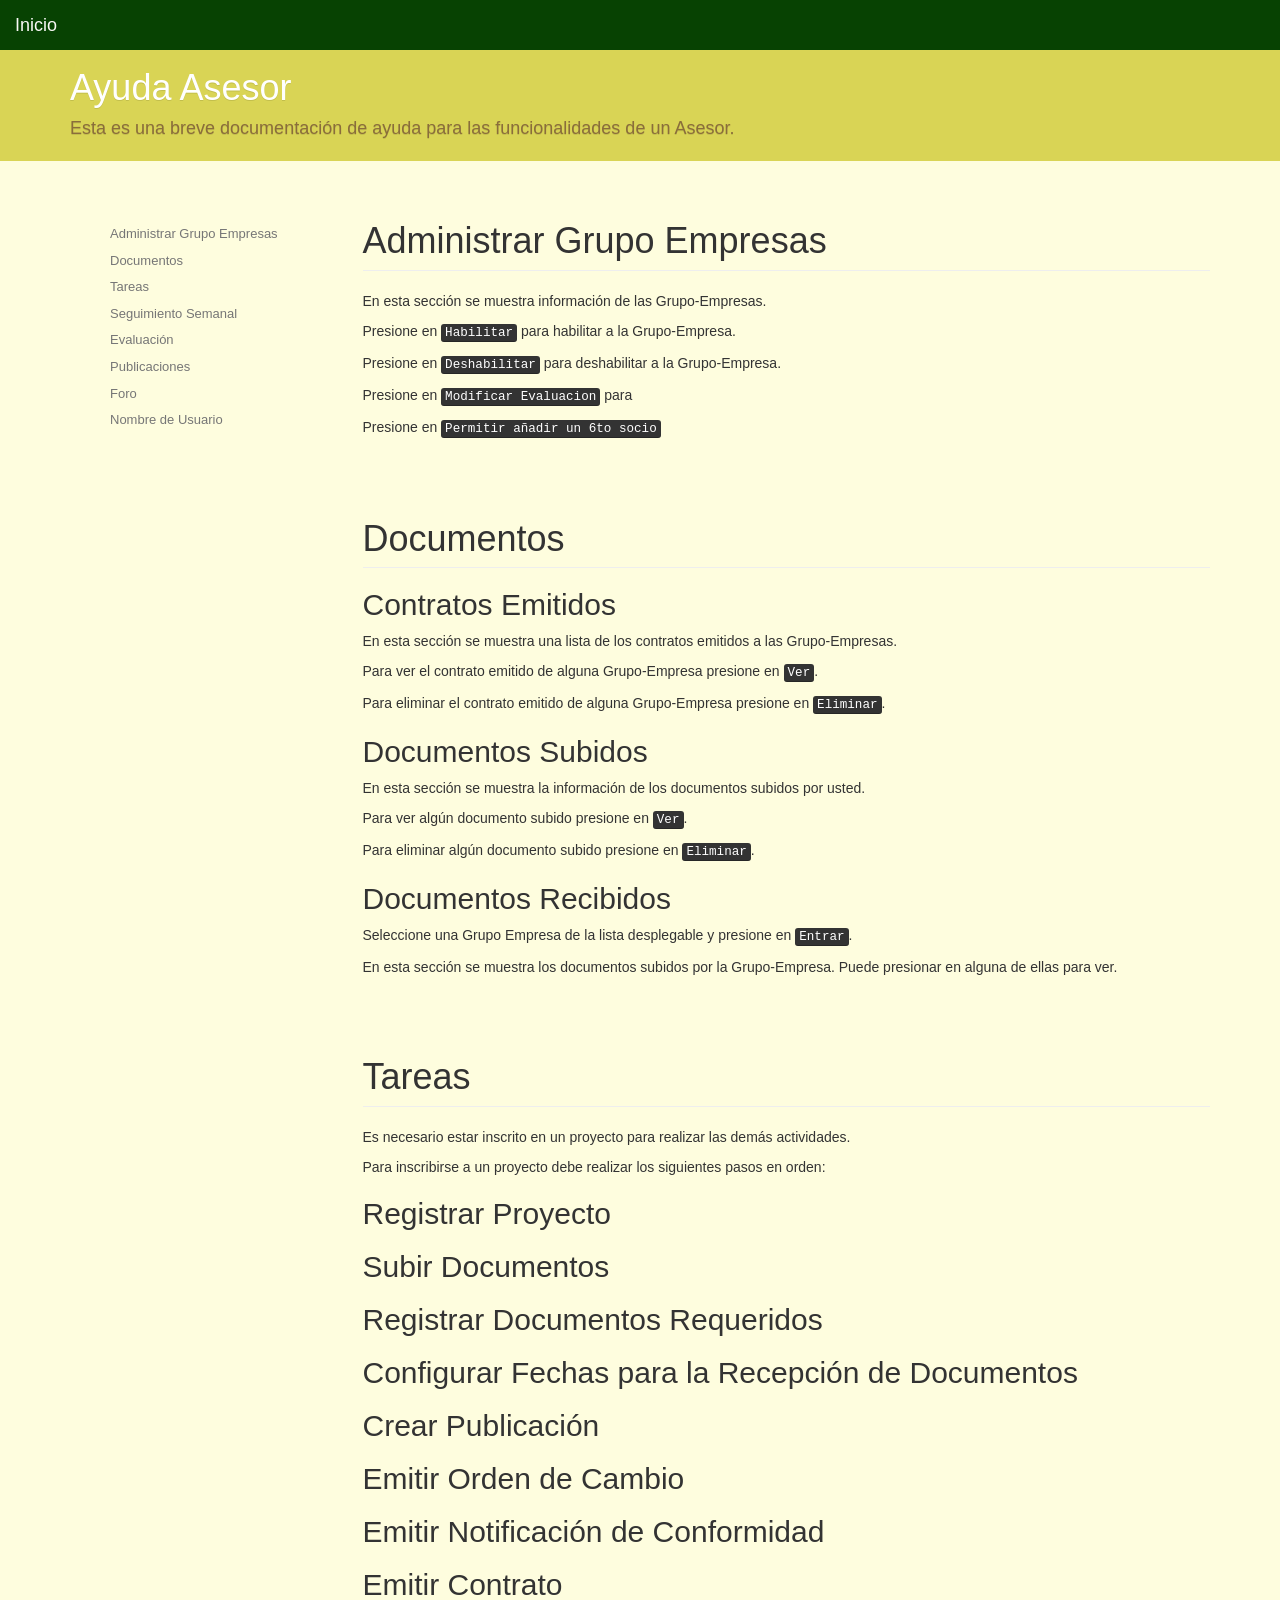
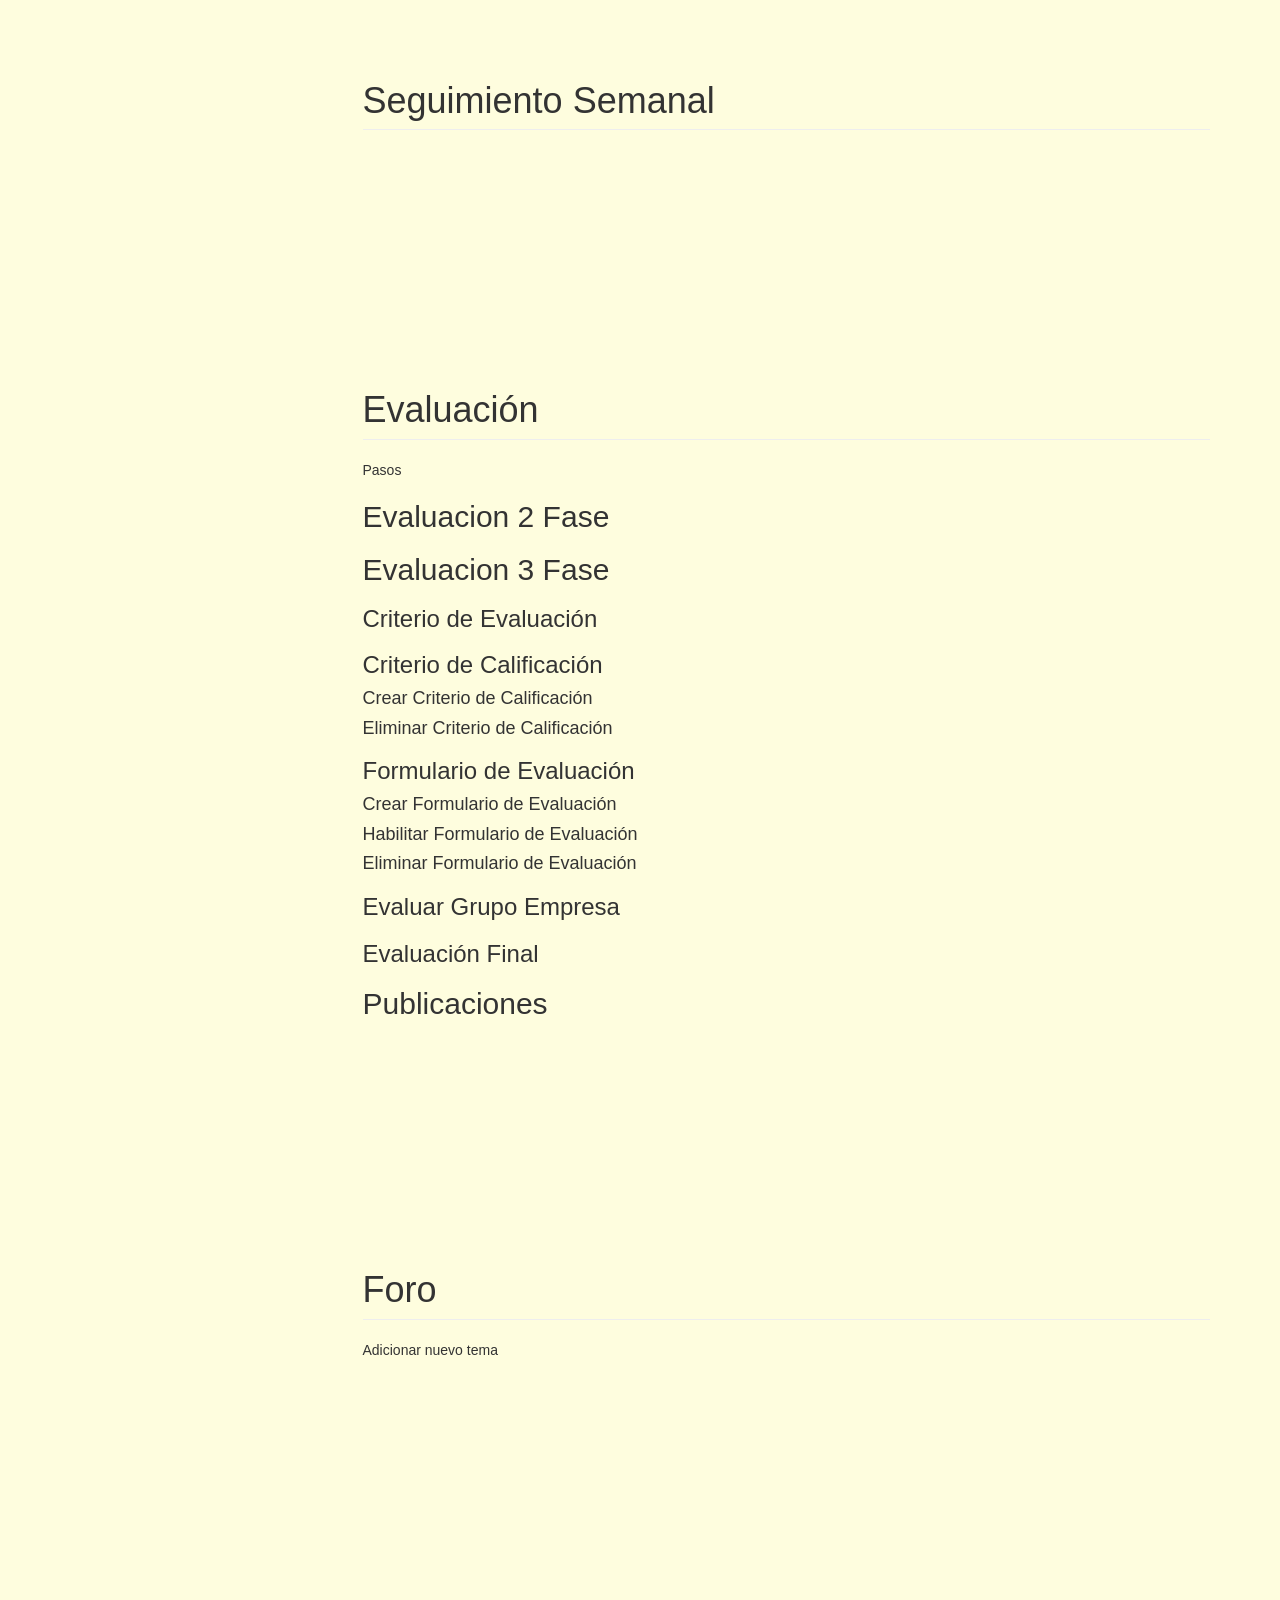
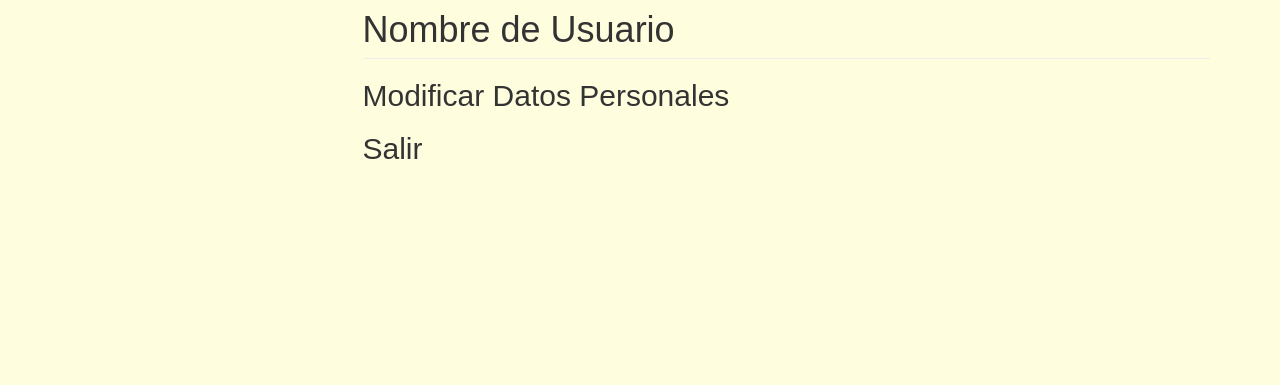
==== Vista/ayuda/ayudaAsesor.html @ 99ea5d4e "Trabajando en ayuda Asesor" ====
<!DOCTYPE html>
<html lang="es">
    <head>
        <meta charset="utf-8">
        <meta http-equiv="X-UA-Compatible" content="IE=edge">
        <meta name="viewport" content="width=device-width, initial-scale=1">
        <!-- The above 3 meta tags *must* come first in the head; any other head content must come *after* these tags -->
        <title>Ayuda Socio</title>

        <!-- Bootstrap -->
        <link href="../bootstrap/css/bootstrap.min.css" rel="stylesheet">
        <link href="../bootstrap/css/docs.min.css" rel="stylesheet">
        <link href="../css/ayuda.css" rel="stylesheet">

        <!-- HTML5 shim and Respond.js for IE8 support of HTML5 elements and media queries -->
        <!-- WARNING: Respond.js doesn't work if you view the page via file:// -->
        <!--[if lt IE 9]>
          <script src="https://oss.maxcdn.com/html5shiv/3.7.2/html5shiv.min.js"></script>
          <script src="https://oss.maxcdn.com/respond/1.4.2/respond.min.js"></script>
        <![endif]-->
    </head>
    <body data-spy="scroll" data-target="#navpill">
        <header class="navbar navbar-static-top bs-docs-nav menu-superior" id="top" role="banner">
            <div class="navbar-header">                
                <a class="navbar-brand" href="../inicio_asesor.php">Inicio </a>
            </div>
        </header>
        <div class="bs-docs-header" id="content" tabindex="-1">
            <div class="container">
                <h1>Ayuda Asesor</h1>
                <p>Esta es una breve documentación de ayuda para las funcionalidades de un Asesor.</p>
            </div>
        </div>
        <div class="container bs-docs-container">    
            <div class="row">
                <div class="col-md-3" role="complementary">
                    <nav class="bs-docs-sidebar hidden-print hidden-xs hidden-sm affix-top">
                        <ul class="nav bs-docs-sidenav">
                            <li class="active"><a href="#administrar-grupo-empresas">Administrar Grupo Empresas</a></li>
                            <li><a href="#documentos-asesor">Documentos</a>
                                <ul class="nav">
                                    <li><a href="#contratos-emitidos">Contratos Emitidos</a></li>
                                    <li><a href="#documentos-subidos">Documentos Subidos</a></li>
                                    <li><a href="#documentos-recibidos">Documentos Recibidos</a></li>
                                </ul>
                            </li>
                            <li><a href="#tareas">Tareas</a>
                                <ul class="nav">
                                    <li><a href="#registrar-proyecto">Registrar Proyecto</a></li>
                                    <li><a href="#subir-documentos">Subir Documentos</a></li>
                                    <li><a href="#registrar-documentos-requeridos">Registrar Documentos Requeridos</a></li>
                                    <li><a href="#configurar-fechas-recepcion-documentos">Configurar Fechas para la Recepción de Documentos</a></li>
                                    <li><a href="#crear-publicacion">Crear Publicación</a></li>
                                    <li><a href="#emitir-orden-cambio">Emitir Orden de Cambio</a></li>
                                    <li><a href="#emitir-notificacion-conformidad">Emitir Notificación de Conformidad</a></li>
                                    <li><a href="#emitir-contrato">Emitir Contrato</a></li>
                                </ul>
                            </li>
                            <li><a href="#seguimiento-semanal">Seguimiento Semanal</a></li>
                            <li><a href="#evaluacion">Evaluación</a>
                                <ul class="nav">
                                    <li><a href="#evaluacion-2-fase">Evaluación 2 Fase</a></li>
                                    <li><a href="#evaluacion-3-fase">Evaluación 3 Fase</a>
                                        <ul class="nav">
                                            <li><a href="#criterio-evaluacion">Criterio de Evaluación</a></li>
                                            <li><a href="#criterio-calificacion">Criterio de Calificación</a>
                                                <ul class="nav">
                                                    <li><a href="#crear-criterio-calificacion">Crear Criterio de Calificación</a></li>
                                                    <li><a href="#eliminar-criterio-calificacion">Eliminar Criterio de Calificación</a></li>
                                                </ul>
                                            </li>
                                            <li><a href="#formulario-evaluacion">Formulario de Evaluación</a>
                                                <ul class="nav">
                                                    <li><a href="#crear-formulario-evaluacion">Crear Formulario de Evaluación</a></li>
                                                    <li><a href="#habilitar-formulario-evaluacion">Habilitar Formulario de Evaluación</a></li>
                                                    <li><a href="#eliminar-formulario-evaluacion">Eliminar Formulario de Evaluación</a></li>
                                                </ul>
                                            </li>
                                            <li><a href="#evaluar-grupo-empresa">Evaluar Grupo Empresa</a></li>
                                        </ul>
                                    </li>
                                    <li><a href="#evaluacion-final">Evaluación Final</a></li>
                                </ul>
                            </li>
                            <li><a href="#publicaciones">Publicaciones</a></li>
                            <li><a href="#foro-asesor">Foro</a></li>
                            <li><a href="#nombre-usuario-asesor">Nombre de Usuario</a>
                                <ul class="nav">
                                    <li><a href="#modificar-datos-personales-asesor">Modificar Datos Personales</a></li>
                                    <li><a href="#salir-asesor">Salir</a></li>
                                </ul>
                            </li>
                        </ul>
                    </nav>
                </div>
                <div class="col-md-9" role="main">
                    <div class="bs-docs-section">
                        <h1 id="administrar-grupo-empresas" class="page-header">Administrar Grupo Empresas</h1>
                        <p>En esta sección se muestra información de las Grupo-Empresas.</p>
                        <p>Presione en <kbd>Habilitar</kbd> para habilitar a la Grupo-Empresa.</p>
                        <p>Presione en <kbd>Deshabilitar</kbd> para deshabilitar a la Grupo-Empresa.</p>
                        <p>Presione en <kbd>Modificar Evaluacion</kbd> para </p>
                        <p>Presione en <kbd>Permitir añadir un 6to socio</kbd></p>
                    </div>
                    <div class="bs-docs-section">
                        <h1 id="documentos-asesor" class="page-header">Documentos</h1>
                        <h2 id="contratos-emitidos">Contratos Emitidos</h2>
                        <p>En esta sección se muestra una lista de los contratos emitidos a las Grupo-Empresas.</p>
                        <p>Para ver el contrato emitido de alguna Grupo-Empresa presione en <kbd>Ver</kbd>.</p>
                        <p>Para eliminar el contrato emitido de alguna Grupo-Empresa presione en <kbd>Eliminar</kbd>.</p>
                        <h2 id="documentos-subidos">Documentos Subidos</h2>
                        <p>En esta sección se muestra la información de los documentos subidos por usted.</p>
                        <p>Para ver algún documento subido presione en <kbd>Ver</kbd>.</p>
                        <p>Para eliminar algún documento subido presione en <kbd>Eliminar</kbd>.</p>
                        <h2 id="documentos-recibidos">Documentos Recibidos</h2>
                        <p>Seleccione una Grupo Empresa de la lista desplegable y presione en <kbd>Entrar</kbd>.</p>
                        <p>En esta sección se muestra los documentos subidos por la Grupo-Empresa. Puede presionar en alguna de ellas para ver.</p>
                    </div>
                    <div class="bs-docs-section">
                        <h1 id="tareas" class="page-header">Tareas<a class="anchorjs-link" href="#tareas"><span class="anchorjs-icon"></span></a></h1>
                        <p>Es necesario estar inscrito en un proyecto para realizar las demás actividades.</p>
                        <p>Para inscribirse a un proyecto debe realizar los siguientes pasos en orden:</p>
                        <h2 id="registrar-proyecto">Registrar Proyecto</h2>
                        <h2 id="subir-documentos">Subir Documentos</h2>
                        <h2 id="registrar-documentos-requeridos">Registrar Documentos Requeridos</h2>
                        <h2 id="configurar-fechas-recepcion-documentos">Configurar Fechas para la Recepción de Documentos</h2>
                        <h2 id="crear-publicacion">Crear Publicación</h2>
                        <h2 id="emitir-orden-cambio">Emitir Orden de Cambio</h2>
                        <h2 id="emitir-notificacion-conformidad">Emitir Notificación de Conformidad</h2>
                        <h2 id="emitir-contrato">Emitir Contrato</h2>
                    </div>
                    <div class="bs-docs-section">
                        <h1 id="seguimiento-semanal" class="page-header">Seguimiento Semanal<a class="anchorjs-link" href="#seguimiento-semanal"><span class="anchorjs-icon"></span></a></h1>
                        <br><br><br><br><br><br><br><br>
                    </div>
                    <div class="bs-docs-section">
                        <h1 id="evaluacion" class="page-header">Evaluación<a class="anchorjs-link" href="#evaluacion"><span class="anchorjs-icon"></span></a></h1>
                        <p>Pasos</p>
                        <h2 id="evaluacion-2-fase">Evaluacion 2 Fase</h2>
                        <h2 id="evaluacion-3-fase">Evaluacion 3 Fase</h2>
                        <h3 id="criterio-evaluacion">Criterio de Evaluación</h3>
                        <h3 id="criterio-calificacion">Criterio de Calificación</h3>
                        <h4 id="crear-criterio-calificacion">Crear Criterio de Calificación</h4>
                        <h4 id="eliminar-criterio-calificacion">Eliminar Criterio de Calificación</h4>
                        <h3 id="formulario-evaluacion">Formulario de Evaluación</h3>
                        <h4 id="crear-formulario-evaluacion">Crear Formulario de Evaluación</h4>
                        <h4 id="habilitar-formulario-evaluacion">Habilitar Formulario de Evaluación</h4>
                        <h4 id="eliminar-formulario-evaluacion">Eliminar Formulario de Evaluación</h4>
                        <h3 id="evaluar-grupo-empresa">Evaluar Grupo Empresa</h3>
                        <h3 id="evaluacion-final">Evaluación Final</h3>
                        <h2 id="publicaciones">Publicaciones</h2>
                        <br><br><br><br><br><br><br><br>
                    </div>
                    <div class="bs-docs-section">
                        <h1 id="foro-asesor" class="page-header">Foro<a class="anchorjs-link" href="#foro-asesor"><span class="anchorjs-icon"></span></a></h1>
                        <p>Adicionar nuevo tema</p>
                        <br><br><br><br><br><br><br><br>
                    </div>
                    <div class="bs-docs-section">
                        <h1 id="nombre-usuario-asesor" class="page-header">Nombre de Usuario<a class="anchorjs-link" href="#nombre-usuario-asesor"><span class="anchorjs-icon"></span></a></h1>
                        <h2 id="modificar-datos-personales-asesor">Modificar Datos Personales</h2>
                        <h2 id="salir-asesor">Salir</h2>
                        <br><br><br><br><br><br><br><br>
                    </div>
                </div>
            </div>
        </div>
        <!-- jQuery (necessary for Bootstrap's JavaScript plugins) -->
        <script src="../bootstrap/js/jquery.min.js"></script>
        <!-- Include all compiled plugins (below), or include individual files as needed -->
        <script src="../bootstrap/js/bootstrap.min.js"></script>
        <script src="../bootstrap/js/docs.min.js"></script>
    </body>
</html>
---- Vista/bootstrap/css/docs.min.css ----
.hll{background-color:#ffc}.c{color:#999}.err{color:#A00;background-color:#FAA}.k{color:#069}.o{color:#555}.cm{color:#999}.cp{color:#099}.c1{color:#999}.cs{color:#999}.gd{background-color:#FCC;border:1px solid #C00}.ge{font-style:italic}.gr{color:red}.gh{color:#030}.gi{background-color:#CFC;border:1px solid #0C0}.go{color:#AAA}.gp{color:#009}.gu{color:#030}.gt{color:#9C6}.kc{color:#069}.kd{color:#069}.kn{color:#069}.kp{color:#069}.kr{color:#069}.kt{color:#078}.m{color:#F60}.s{color:#d44950}.na{color:#4f9fcf}.nb{color:#366}.nc{color:#0A8}.no{color:#360}.nd{color:#99F}.ni{color:#999}.ne{color:#C00}.nf{color:#C0F}.nl{color:#99F}.nn{color:#0CF}.nt{color:#2f6f9f}.nv{color:#033}.ow{color:#000}.w{color:#bbb}.mf{color:#F60}.mh{color:#F60}.mi{color:#F60}.mo{color:#F60}.sb{color:#C30}.sc{color:#C30}.sd{color:#C30;font-style:italic}.s2{color:#C30}.se{color:#C30}.sh{color:#C30}.si{color:#A00}.sx{color:#C30}.sr{color:#3AA}.s1{color:#C30}.ss{color:#FC3}.bp{color:#366}.vc{color:#033}.vg{color:#033}.vi{color:#033}.il{color:#F60}.css .nt+.nt,.css .o,.css .o+.nt{color:#999}@font-face{font-family:anchorjs-link;src:url([data-uri]) format('truetype'),url([data-uri]) format('woff');font-weight:400;font-style:normal}.anchorjs-icon{font-family:anchorjs-link;speak:none;font-style:normal;font-weight:400;font-variant:normal;text-transform:none;line-height:1;-webkit-font-smoothing:antialiased;-moz-osx-font-smoothing:grayscale}.anchorjs-link{float:left;width:1em;height:1em;margin-left:-1.2em;opacity:0;color:inherit;text-align:center}@media (max-width:480px){.anchorjs-link{display:none}}.anchorjs-link:focus,:hover>.anchorjs-link{opacity:.75;transition:color .16s linear}:hover>.anchorjs-link:hover{opacity:1;text-decoration:none}.anchorjs-icon{font-size:60%;vertical-align:.2em}.anchorjs-icon:before{content:"\e600"}/*!
 * Bootstrap Docs (http://getbootstrap.com)
 * Copyright 2011-2014 Twitter, Inc.
 * Licensed under the Creative Commons Attribution 3.0 Unported License. For
 * details, see http://creativecommons.org/licenses/by/3.0/.
 */body{position:relative}.table code{font-size:13px;font-weight:400}h2 code,h3 code,h4 code{background-color:inherit}.btn-outline{color:#563d7c;background-color:transparent;border-color:#563d7c}.btn-outline:active,.btn-outline:focus,.btn-outline:hover{color:#fff;background-color:#563d7c;border-color:#563d7c}.btn-outline-inverse{color:#fff;background-color:transparent;border-color:#cdbfe3}.btn-outline-inverse:active,.btn-outline-inverse:focus,.btn-outline-inverse:hover{color:#563d7c;text-shadow:none;background-color:#fff;border-color:#fff}.bs-docs-booticon{display:block;font-weight:500;color:#fff;text-align:center;cursor:default;background-color:#563d7c;border-radius:15%}.bs-docs-booticon-sm{width:30px;height:30px;font-size:20px;line-height:28px}.bs-docs-booticon-lg{width:144px;height:144px;font-size:108px;line-height:140px}.bs-docs-booticon-inverse{color:#563d7c;background-color:#fff}.bs-docs-booticon-outline{background-color:transparent;border:1px solid #cdbfe3}#skippy{display:block;padding:1em;color:#fff;background-color:#6f5499;outline:0}#skippy .skiplink-text{padding:.5em;outline:1px dotted}#content:focus{outline:0}.bs-docs-nav{margin-bottom:0;background-color:#fff;border-bottom:0}.bs-home-nav .bs-nav-b{display:none}.bs-docs-nav .navbar-brand,.bs-docs-nav .navbar-nav>li>a{font-weight:500;color:#563d7c}.bs-docs-nav .navbar-nav>.active>a,.bs-docs-nav .navbar-nav>.active>a:hover,.bs-docs-nav .navbar-nav>li>a:hover{color:#463265;background-color:#f9f9f9}.bs-docs-nav .navbar-toggle .icon-bar{background-color:#563d7c}.bs-docs-nav .navbar-header .navbar-toggle{border-color:#fff}.bs-docs-nav .navbar-header .navbar-toggle:focus,.bs-docs-nav .navbar-header .navbar-toggle:hover{background-color:#f9f9f9;border-color:#f9f9f9}.bs-docs-footer{padding-top:40px;padding-bottom:40px;margin-top:100px;color:#767676;text-align:center;border-top:1px solid #e5e5e5}.bs-docs-footer-links{padding-left:0;margin-top:20px}.bs-docs-footer-links li{display:inline;padding:0 2px}.bs-docs-footer-links li:first-child{padding-left:0}@media (min-width:768px){.bs-docs-footer p{margin-bottom:0}}.bs-docs-social{margin-bottom:20px;text-align:center}.bs-docs-social-buttons{display:inline-block;padding-left:0;margin-bottom:0;list-style:none}.bs-docs-social-buttons li{display:inline-block;padding:5px 8px;line-height:1}.bs-docs-social-buttons .twitter-follow-button{width:225px!important}.bs-docs-social-buttons .twitter-share-button{width:98px!important}.github-btn{overflow:hidden;border:0}.bs-docs-header,.bs-docs-masthead{position:relative;padding:30px 15px;color:#cdbfe3;text-align:center;text-shadow:0 1px 0 rgba(0,0,0,.1);background-color:#6f5499;background-image:-webkit-gradient(linear,left top,left bottom,from(#563d7c),to(#6f5499));background-image:-webkit-linear-gradient(top,#563d7c 0,#6f5499 100%);background-image:-o-linear-gradient(top,#563d7c 0,#6f5499 100%);background-image:linear-gradient(to bottom,#563d7c 0,#6f5499 100%);filter:progid:DXImageTransform.Microsoft.gradient(startColorstr='#563d7c', endColorstr='#6F5499', GradientType=0);background-repeat:repeat-x}.bs-docs-masthead .bs-docs-booticon{margin:0 auto 30px}.bs-docs-masthead h1{font-weight:300;line-height:1;color:#fff}.bs-docs-masthead .lead{margin:0 auto 30px;font-size:20px;color:#fff}.bs-docs-masthead .version{margin-top:-15px;margin-bottom:30px;color:#9783b9}.bs-docs-masthead .btn{width:100%;padding:15px 30px;font-size:20px}@media (min-width:480px){.bs-docs-masthead .btn{width:auto}}@media (min-width:768px){.bs-docs-masthead{padding:80px 0}.bs-docs-masthead h1{font-size:60px}.bs-docs-masthead .lead{font-size:24px}}@media (min-width:992px){.bs-docs-masthead .lead{width:80%;font-size:30px}}.bs-docs-header{margin-bottom:40px;font-size:20px}.bs-docs-header h1{margin-top:0;color:#fff}.bs-docs-header p{margin-bottom:0;font-weight:300;line-height:1.4}.bs-docs-header .container{position:relative}@media (min-width:768px){.bs-docs-header{padding-top:60px;padding-bottom:60px;font-size:24px;text-align:left}.bs-docs-header h1{font-size:60px;line-height:1}}@media (min-width:992px){.bs-docs-header h1,.bs-docs-header p{margin-right:380px}}.carbonad{width:auto!important;height:auto!important;padding:20px!important;margin:30px -30px -31px!important;overflow:hidden;font-size:13px!important;line-height:16px!important;text-align:left;background:0 0!important;border:solid #866ab3!important;border-width:1px 0!important}.carbonad-img{margin:0!important}.carbonad-tag,.carbonad-text{display:block!important;float:none!important;width:auto!important;height:auto!important;margin-left:145px!important;font-family:"Helvetica Neue",Helvetica,Arial,sans-serif!important}.carbonad-text{padding-top:0!important}.carbonad-tag{color:inherit!important;text-align:left!important}.carbonad-tag a,.carbonad-text a{color:#fff!important}.carbonad #azcarbon>img{display:none}@media (min-width:480px){.carbonad{width:330px!important;margin:20px auto!important;border-width:1px!important;border-radius:4px}.bs-docs-masthead .carbonad{margin:50px auto 0!important}}@media (min-width:768px){.carbonad{margin-right:0!important;margin-left:0!important}}@media (min-width:992px){.carbonad{position:absolute;top:0;right:15px;width:330px!important;padding:15px!important;margin:0!important}.bs-docs-masthead .carbonad{position:static}}.bs-docs-featurette{padding-top:40px;padding-bottom:40px;font-size:16px;line-height:1.5;color:#555;text-align:center;background-color:#fff;border-bottom:1px solid #e5e5e5}.bs-docs-featurette+.bs-docs-footer{margin-top:0;border-top:0}.bs-docs-featurette-title{margin-bottom:5px;font-size:30px;font-weight:400;color:#333}.half-rule{width:100px;margin:40px auto}.bs-docs-featurette h3{margin-bottom:5px;font-weight:400;color:#333}.bs-docs-featurette-img{display:block;margin-bottom:20px;color:#333}.bs-docs-featurette-img:hover{color:#337ab7;text-decoration:none}.bs-docs-featurette-img img{display:block;margin-bottom:15px}@media (min-width:480px){.bs-docs-featurette .img-responsive{margin-top:30px}}@media (min-width:768px){.bs-docs-featurette{padding-top:100px;padding-bottom:100px}.bs-docs-featurette-title{font-size:40px}.bs-docs-featurette .lead{max-width:80%;margin-right:auto;margin-left:auto}.bs-docs-featurette .img-responsive{margin-top:0}}.bs-docs-featured-sites{margin-right:-1px;margin-left:-1px}.bs-docs-featured-sites .col-xs-6{padding:1px}.bs-docs-featured-sites .img-responsive{margin-top:0}@media (min-width:768px){.bs-docs-featured-sites .col-sm-3:first-child img{border-top-left-radius:4px;border-bottom-left-radius:4px}.bs-docs-featured-sites .col-sm-3:last-child img{border-top-right-radius:4px;border-bottom-right-radius:4px}}.bs-examples .thumbnail{margin-bottom:10px}.bs-examples h4{margin-bottom:5px}.bs-examples p{margin-bottom:20px}@media (max-width:480px){.bs-examples{margin-right:-10px;margin-left:-10px}.bs-examples>[class^=col-]{padding-right:10px;padding-left:10px}}.bs-docs-sidebar.affix{position:static}@media (min-width:768px){.bs-docs-sidebar{padding-left:20px}}.bs-docs-sidenav{margin-top:20px;margin-bottom:20px}.bs-docs-sidebar .nav>li>a{display:block;padding:4px 20px;font-size:13px;font-weight:500;color:#767676}.bs-docs-sidebar .nav>li>a:focus,.bs-docs-sidebar .nav>li>a:hover{padding-left:19px;color:#563d7c;text-decoration:none;background-color:transparent;border-left:1px solid #563d7c}.bs-docs-sidebar .nav>.active:focus>a,.bs-docs-sidebar .nav>.active:hover>a,.bs-docs-sidebar .nav>.active>a{padding-left:18px;font-weight:700;color:#563d7c;background-color:transparent;border-left:2px solid #563d7c}.bs-docs-sidebar .nav .nav{display:none;padding-bottom:10px}.bs-docs-sidebar .nav .nav>li>a{padding-top:1px;padding-bottom:1px;padding-left:30px;font-size:12px;font-weight:400}.bs-docs-sidebar .nav .nav>li>a:focus,.bs-docs-sidebar .nav .nav>li>a:hover{padding-left:29px}.bs-docs-sidebar .nav .nav>.active:focus>a,.bs-docs-sidebar .nav .nav>.active:hover>a,.bs-docs-sidebar .nav .nav>.active>a{padding-left:28px;font-weight:500}.back-to-top,.bs-docs-theme-toggle{display:none;padding:4px 10px;margin-top:10px;margin-left:10px;font-size:12px;font-weight:500;color:#999}.back-to-top:hover,.bs-docs-theme-toggle:hover{color:#563d7c;text-decoration:none}.bs-docs-theme-toggle{margin-top:0}@media (min-width:768px){.back-to-top,.bs-docs-theme-toggle{display:block}}@media (min-width:992px){.bs-docs-sidebar .nav>.active>ul{display:block}.bs-docs-sidebar.affix,.bs-docs-sidebar.affix-bottom{width:213px}.bs-docs-sidebar.affix{position:fixed;top:20px}.bs-docs-sidebar.affix-bottom{position:absolute}.bs-docs-sidebar.affix .bs-docs-sidenav,.bs-docs-sidebar.affix-bottom .bs-docs-sidenav{margin-top:0;margin-bottom:0}}@media (min-width:1200px){.bs-docs-sidebar.affix,.bs-docs-sidebar.affix-bottom{width:263px}}.bs-docs-section{margin-bottom:60px}.bs-docs-section:last-child{margin-bottom:0}h1[id]{padding-top:20px;margin-top:0}.bs-callout{padding:20px;margin:20px 0;border:1px solid #eee;border-left-width:5px;border-radius:3px}.bs-callout h4{margin-top:0;margin-bottom:5px}.bs-callout p:last-child{margin-bottom:0}.bs-callout code{border-radius:3px}.bs-callout+.bs-callout{margin-top:-5px}.bs-callout-danger{border-left-color:#ce4844}.bs-callout-danger h4{color:#ce4844}.bs-callout-warning{border-left-color:#aa6708}.bs-callout-warning h4{color:#aa6708}.bs-callout-info{border-left-color:#1b809e}.bs-callout-info h4{color:#1b809e}.color-swatches{margin:0 -5px;overflow:hidden}.color-swatch{float:left;width:60px;height:60px;margin:0 5px;border-radius:3px}@media (min-width:768px){.color-swatch{width:100px;height:100px}}.color-swatches .gray-darker{background-color:#222}.color-swatches .gray-dark{background-color:#333}.color-swatches .gray{background-color:#555}.color-swatches .gray-light{background-color:#999}.color-swatches .gray-lighter{background-color:#eee}.color-swatches .brand-primary{background-color:#337ab7}.color-swatches .brand-success{background-color:#5cb85c}.color-swatches .brand-warning{background-color:#f0ad4e}.color-swatches .brand-danger{background-color:#d9534f}.color-swatches .brand-info{background-color:#5bc0de}.color-swatches .bs-purple{background-color:#563d7c}.color-swatches .bs-purple-light{background-color:#c7bfd3}.color-swatches .bs-purple-lighter{background-color:#e5e1ea}.color-swatches .bs-gray{background-color:#f9f9f9}.bs-team .team-member{line-height:32px;color:#555}.bs-team .team-member:hover{color:#333;text-decoration:none}.bs-team .github-btn{float:right;width:180px;height:20px;margin-top:6px}.bs-team img{float:left;width:32px;margin-right:10px;border-radius:4px}.bs-docs-browser-bugs td p{margin-bottom:0}.bs-docs-browser-bugs th:first-child{width:18%}.show-grid{margin-bottom:15px}.show-grid [class^=col-]{padding-top:10px;padding-bottom:10px;background-color:#eee;background-color:rgba(86,61,124,.15);border:1px solid #ddd;border:1px solid rgba(86,61,124,.2)}.bs-example{position:relative;padding:45px 15px 15px;margin:0 -15px 15px;border-color:#e5e5e5 #eee #eee;border-style:solid;border-width:1px 0;-webkit-box-shadow:inset 0 3px 6px rgba(0,0,0,.05);box-shadow:inset 0 3px 6px rgba(0,0,0,.05)}.bs-example:after{position:absolute;top:15px;left:15px;font-size:12px;font-weight:700;color:#959595;text-transform:uppercase;letter-spacing:1px;content:"Example"}.bs-example-padded-bottom{padding-bottom:24px}.bs-example+.highlight,.bs-example+.zero-clipboard+.highlight{margin:-15px -15px 15px;border-width:0 0 1px;border-radius:0}@media (min-width:768px){.bs-example{margin-right:0;margin-left:0;background-color:#fff;border-color:#ddd;border-width:1px;border-radius:4px 4px 0 0;-webkit-box-shadow:none;box-shadow:none}.bs-example+.highlight,.bs-example+.zero-clipboard+.highlight{margin-top:-16px;margin-right:0;margin-left:0;border-width:1px;border-bottom-right-radius:4px;border-bottom-left-radius:4px}.bs-example-standalone{border-radius:4px}}.bs-example .container{width:auto}.bs-example>.alert:last-child,.bs-example>.form-control:last-child,.bs-example>.jumbotron:last-child,.bs-example>.list-group:last-child,.bs-example>.navbar:last-child,.bs-example>.panel:last-child,.bs-example>.progress:last-child,.bs-example>.table-responsive:last-child>.table,.bs-example>.table:last-child,.bs-example>.well:last-child,.bs-example>blockquote:last-child,.bs-example>ol:last-child,.bs-example>p:last-child,.bs-example>ul:last-child{margin-bottom:0}.bs-example>p>.close{float:none}.bs-example-type .table .type-info{color:#767676;vertical-align:middle}.bs-example-type .table td{padding:15px 0;border-color:#eee}.bs-example-type .table tr:first-child td{border-top:0}.bs-example-type h1,.bs-example-type h2,.bs-example-type h3,.bs-example-type h4,.bs-example-type h5,.bs-example-type h6{margin:0}.bs-example-bg-classes p{padding:15px}.bs-example>.img-circle,.bs-example>.img-rounded,.bs-example>.img-thumbnail{margin:5px}.bs-example>.table-responsive>.table{background-color:#fff}.bs-example>.btn,.bs-example>.btn-group{margin-top:5px;margin-bottom:5px}.bs-example>.btn-toolbar+.btn-toolbar{margin-top:10px}.bs-example-control-sizing input[type=text]+input[type=text],.bs-example-control-sizing select{margin-top:10px}.bs-example-form .input-group{margin-bottom:10px}.bs-example>textarea.form-control{resize:vertical}.bs-example>.list-group{max-width:400px}.bs-example .navbar:last-child{margin-bottom:0}.bs-navbar-bottom-example,.bs-navbar-top-example{z-index:1;padding:0;overflow:hidden}.bs-navbar-bottom-example .navbar-header,.bs-navbar-top-example .navbar-header{margin-left:0}.bs-navbar-bottom-example .navbar-fixed-bottom,.bs-navbar-top-example .navbar-fixed-top{position:relative;margin-right:0;margin-left:0}.bs-navbar-top-example{padding-bottom:45px}.bs-navbar-top-example:after{top:auto;bottom:15px}.bs-navbar-top-example .navbar-fixed-top{top:-1px}.bs-navbar-bottom-example{padding-top:45px}.bs-navbar-bottom-example .navbar-fixed-bottom{bottom:-1px}.bs-navbar-bottom-example .navbar{margin-bottom:0}@media (min-width:768px){.bs-navbar-bottom-example .navbar-fixed-bottom,.bs-navbar-top-example .navbar-fixed-top{position:absolute}}.bs-example .pagination{margin-top:10px;margin-bottom:10px}.bs-example>.pager{margin-top:0}.bs-example-modal{background-color:#f5f5f5}.bs-example-modal .modal{position:relative;top:auto;right:auto;bottom:auto;left:auto;z-index:1;display:block}.bs-example-modal .modal-dialog{left:auto;margin-right:auto;margin-left:auto}.bs-example>.dropdown>.dropdown-toggle{float:left}.bs-example>.dropdown>.dropdown-menu{position:static;display:block;margin-bottom:5px;clear:left}.bs-example-tabs .nav-tabs{margin-bottom:15px}.bs-example-tooltips{text-align:center}.bs-example-tooltips>.btn{margin-top:5px;margin-bottom:5px}.bs-example-tooltip .tooltip{position:relative;display:inline-block;margin:10px 20px;opacity:1}.bs-example-popover{padding-bottom:24px;background-color:#f9f9f9}.bs-example-popover .popover{position:relative;display:block;float:left;width:260px;margin:20px}.scrollspy-example{position:relative;height:200px;margin-top:10px;overflow:auto}.bs-example>.nav-pills-stacked-example{max-width:300px}#collapseExample .well{margin-bottom:0}.bs-events-table>tbody>tr>td:first-child,.bs-events-table>thead>tr>th:first-child{white-space:nowrap}.bs-events-table>thead>tr>th:first-child{width:150px}.js-options-table>thead>tr>th:nth-child(1),.js-options-table>thead>tr>th:nth-child(2){width:100px}.js-options-table>thead>tr>th:nth-child(3){width:50px}.highlight{padding:9px 14px;margin-bottom:14px;background-color:#f7f7f9;border:1px solid #e1e1e8;border-radius:4px}.highlight pre{padding:0;margin-top:0;margin-bottom:0;word-break:normal;white-space:nowrap;background-color:transparent;border:0}.highlight pre code{font-size:inherit;color:#333}.highlight pre code:first-child{display:inline-block;padding-right:45px}.table-responsive .highlight pre{white-space:normal}.bs-table th small,.responsive-utilities th small{display:block;font-weight:400;color:#999}.responsive-utilities tbody th{font-weight:400}.responsive-utilities td{text-align:center}.responsive-utilities td.is-visible{color:#468847;background-color:#dff0d8!important}.responsive-utilities td.is-hidden{color:#ccc;background-color:#f9f9f9!important}.responsive-utilities-test{margin-top:5px}.responsive-utilities-test .col-xs-6{margin-bottom:10px}.responsive-utilities-test span{display:block;padding:15px 10px;font-size:14px;font-weight:700;line-height:1.1;text-align:center;border-radius:4px}.hidden-on .col-xs-6 .hidden-lg,.hidden-on .col-xs-6 .hidden-md,.hidden-on .col-xs-6 .hidden-sm,.hidden-on .col-xs-6 .hidden-xs,.visible-on .col-xs-6 .hidden-lg,.visible-on .col-xs-6 .hidden-md,.visible-on .col-xs-6 .hidden-sm,.visible-on .col-xs-6 .hidden-xs{color:#999;border:1px solid #ddd}.hidden-on .col-xs-6 .visible-lg-block,.hidden-on .col-xs-6 .visible-md-block,.hidden-on .col-xs-6 .visible-sm-block,.hidden-on .col-xs-6 .visible-xs-block,.visible-on .col-xs-6 .visible-lg-block,.visible-on .col-xs-6 .visible-md-block,.visible-on .col-xs-6 .visible-sm-block,.visible-on .col-xs-6 .visible-xs-block{color:#468847;background-color:#dff0d8;border:1px solid #d6e9c6}.bs-glyphicons{margin:0 -10px 20px;overflow:hidden}.bs-glyphicons-list{padding-left:0;list-style:none}.bs-glyphicons li{float:left;width:25%;height:115px;padding:10px;font-size:10px;line-height:1.4;text-align:center;background-color:#f9f9f9;border:1px solid #fff}.bs-glyphicons .glyphicon{margin-top:5px;margin-bottom:10px;font-size:24px}.bs-glyphicons .glyphicon-class{display:block;text-align:center;word-wrap:break-word}.bs-glyphicons li:hover{color:#fff;background-color:#563d7c}@media (min-width:768px){.bs-glyphicons{margin-right:0;margin-left:0}.bs-glyphicons li{width:12.5%;font-size:12px}}.bs-customizer .toggle{float:right;margin-top:25px}.bs-customizer label{margin-top:10px;font-weight:500;color:#555}.bs-customizer h2{padding-top:30px;margin-top:0;margin-bottom:5px}.bs-customizer h3{margin-bottom:0}.bs-customizer h4{margin-top:15px;margin-bottom:0}.bs-customizer .bs-callout h4{margin-top:0;margin-bottom:5px}.bs-customizer input[type=text]{font-family:Menlo,Monaco,Consolas,"Courier New",monospace;background-color:#fafafa}.bs-customizer .help-block{margin-bottom:5px;font-size:12px}#less-section label{font-weight:400}.bs-customize-download .btn-outline{padding:20px}.bs-customizer-alert{position:fixed;top:0;right:0;left:0;z-index:1030;padding:15px 0;color:#fff;background-color:#d9534f;border-bottom:1px solid #b94441;-webkit-box-shadow:inset 0 1px 0 rgba(255,255,255,.25);box-shadow:inset 0 1px 0 rgba(255,255,255,.25)}.bs-customizer-alert .close{margin-top:-4px;font-size:24px}.bs-customizer-alert p{margin-bottom:0}.bs-customizer-alert .glyphicon{margin-right:5px}.bs-customizer-alert pre{margin:10px 0 0;color:#fff;background-color:#a83c3a;border-color:#973634;-webkit-box-shadow:inset 0 2px 4px rgba(0,0,0,.05),0 1px 0 rgba(255,255,255,.1);box-shadow:inset 0 2px 4px rgba(0,0,0,.05),0 1px 0 rgba(255,255,255,.1)}.bs-dropzone{position:relative;padding:20px;margin-bottom:20px;color:#777;text-align:center;border:2px dashed #eee;border-radius:4px}.bs-dropzone .import-header{margin-bottom:5px}.bs-dropzone .glyphicon-download-alt{font-size:40px}.bs-dropzone hr{width:100px}.bs-dropzone .lead{margin-bottom:10px;font-weight:400;color:#333}#import-manual-trigger{cursor:pointer}.bs-dropzone p:last-child{margin-bottom:0}.bs-brand-logos{display:table;width:100%;margin-bottom:15px;overflow:hidden;color:#563d7c;background-color:#f9f9f9;border-radius:4px}.bs-brand-item{padding:60px 0;text-align:center}.bs-brand-item+.bs-brand-item{border-top:1px solid #fff}.bs-brand-logos .inverse{color:#fff;background-color:#563d7c}.bs-brand-item h1,.bs-brand-item h3{margin-top:0;margin-bottom:0}.bs-brand-item .bs-docs-booticon{margin-right:auto;margin-left:auto}.bs-brand-item .glyphicon{width:30px;height:30px;margin:10px auto -10px;line-height:30px;color:#fff;border-radius:50%}.bs-brand-item .glyphicon-ok{background-color:#5cb85c}.bs-brand-item .glyphicon-remove{background-color:#d9534f}@media (min-width:768px){.bs-brand-item{display:table-cell;width:1%}.bs-brand-item+.bs-brand-item{border-top:0;border-left:1px solid #fff}.bs-brand-item h1{font-size:60px}}.zero-clipboard{position:relative;display:none}.btn-clipboard{position:absolute;top:0;right:0;z-index:10;display:block;padding:5px 8px;font-size:12px;color:#767676;cursor:pointer;background-color:#fff;border:1px solid #e1e1e8;border-radius:0 4px 0 4px}.btn-clipboard-hover{color:#fff;background-color:#563d7c;border-color:#563d7c}@media (min-width:768px){.zero-clipboard{display:block}.bs-example+.zero-clipboard .btn-clipboard{top:-16px;border-top-right-radius:0}}#focusedInput{border-color:#ccc;border-color:rgba(82,168,236,.8);outline:0;outline:thin dotted \9;-webkit-box-shadow:0 0 8px rgba(82,168,236,.6);box-shadow:0 0 8px rgba(82,168,236,.6)}
---- Vista/css/ayuda.css ----
/*
To change this license header, choose License Headers in Project Properties.
To change this template file, choose Tools | Templates
and open the template in the editor.
*/
/* 
    Created on : 05-05-2015, 05:27:52 PM
    Author     : Antonio
*/
body{
    background: #fefdde;
}

footer{
    text-align: center;
    margin: 20px;
}

p{
    text-align: justify;
}

.menu-superior {
  background-color: #074202;
  border-color: #e7e7e7;
}

.menu-superior .navbar-brand {
  color: #f8f8f5;
}

.bs-docs-header {
    background: #d9d455;
    color: #8a6d3b;
    font-size: 18px;
    padding: 20px 0px;
}

.bs-docs-header h1{
    font-size: 36px;
    margin-right: 0;
}

.bs-docs-header p{
    margin-right: 0;
}

.bs-docs-container{
    margin-bottom: 50px;
}
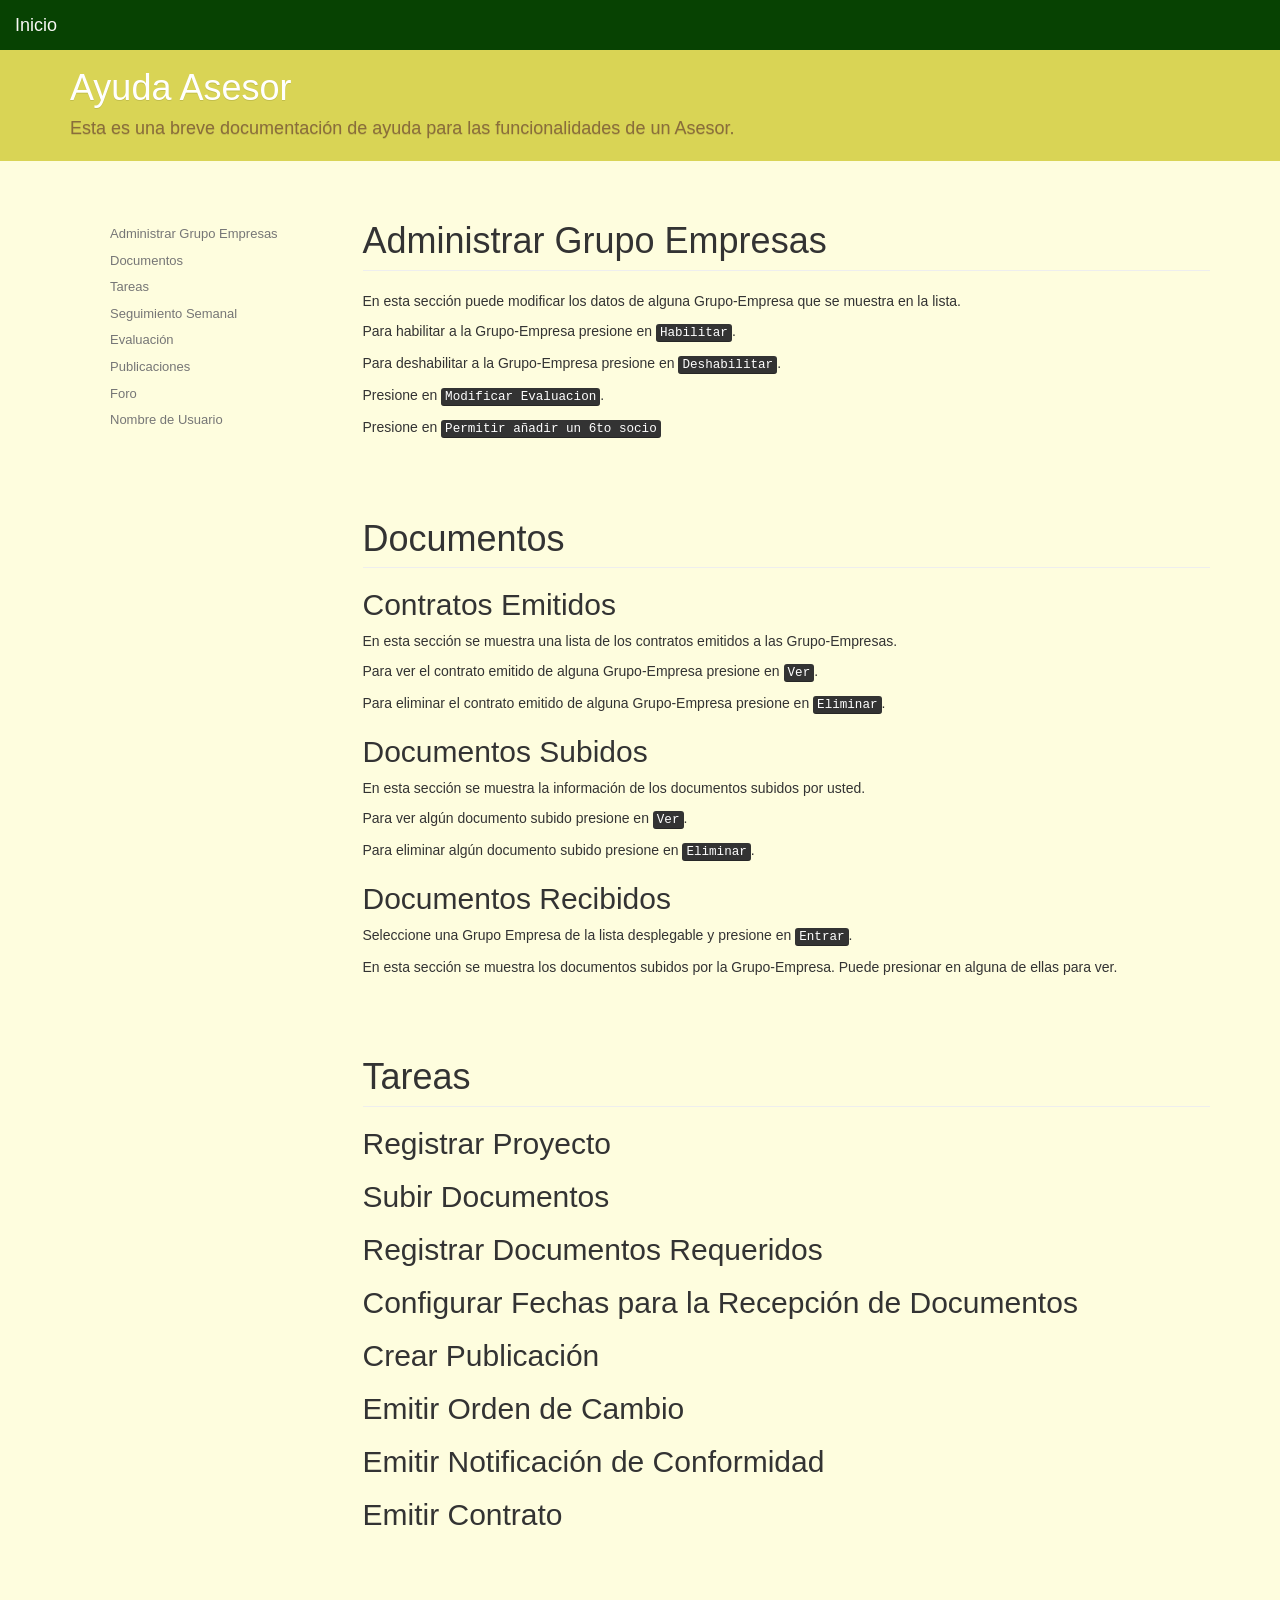
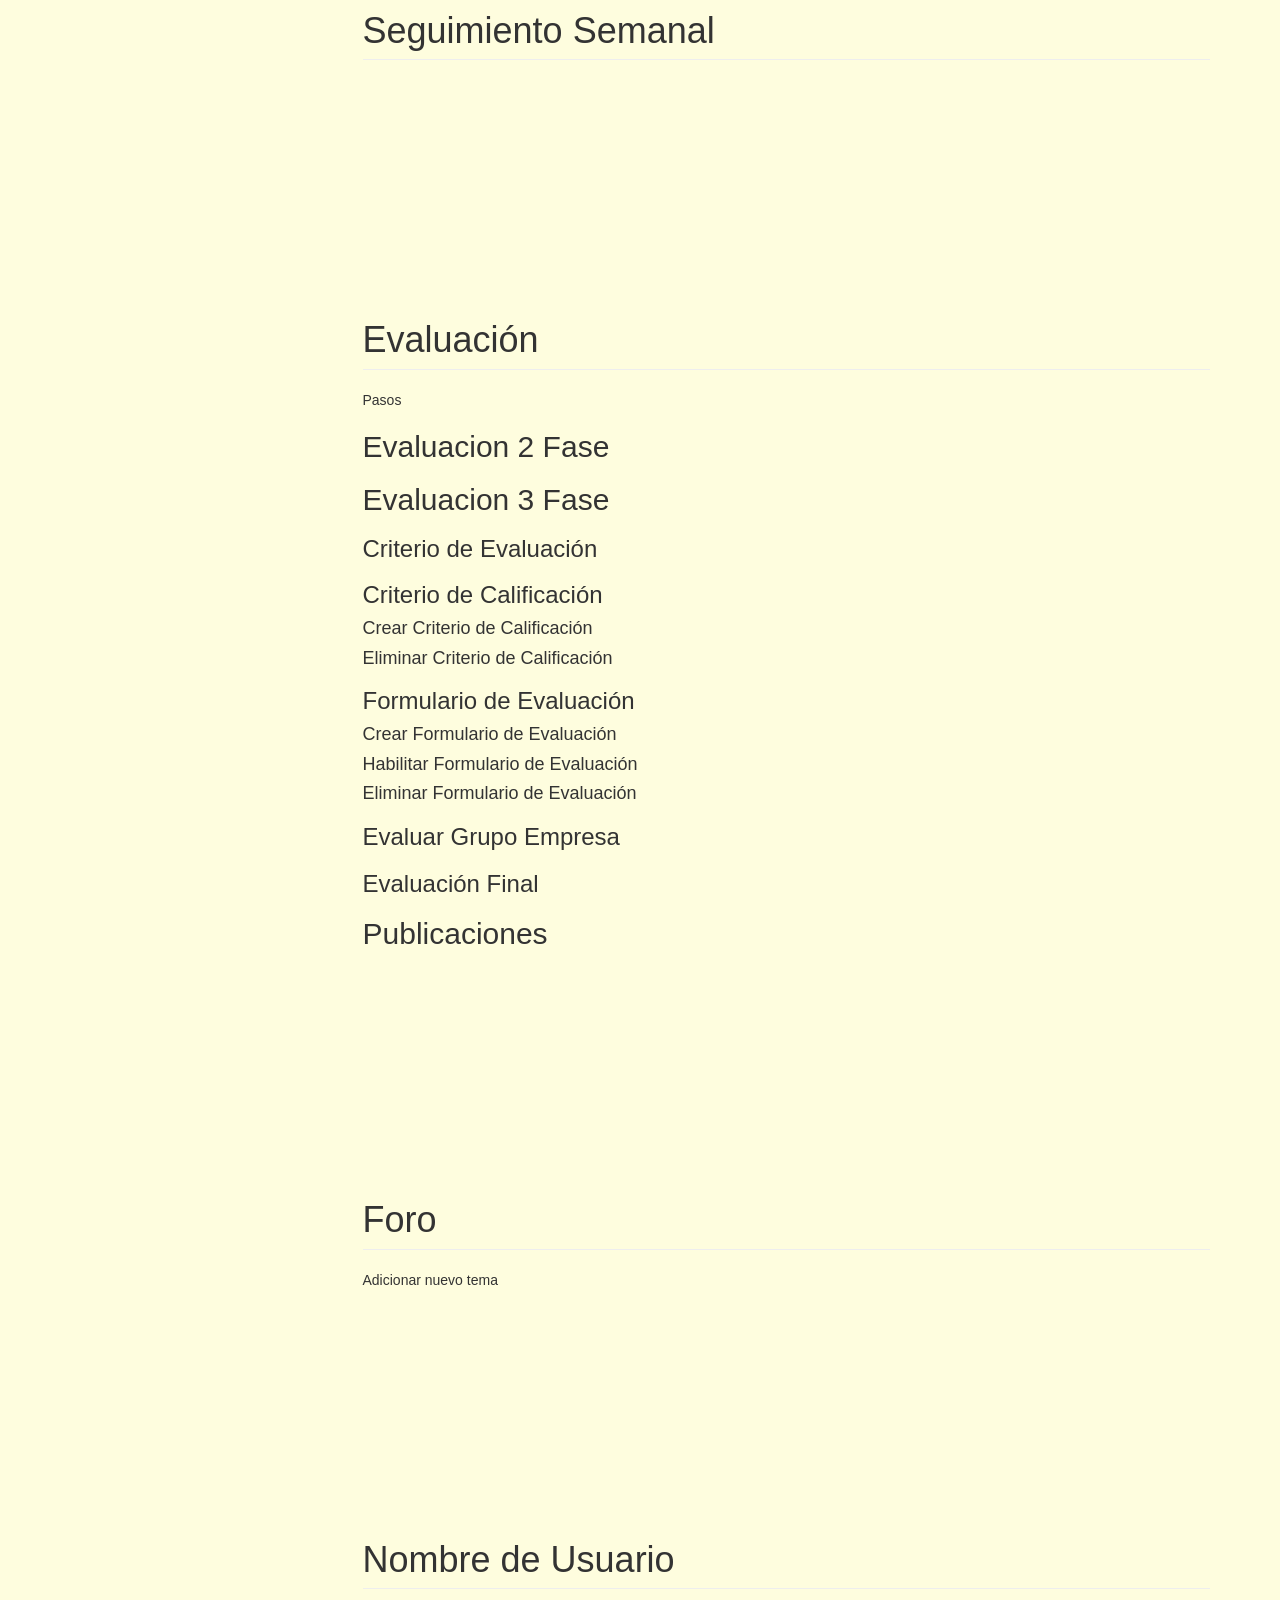
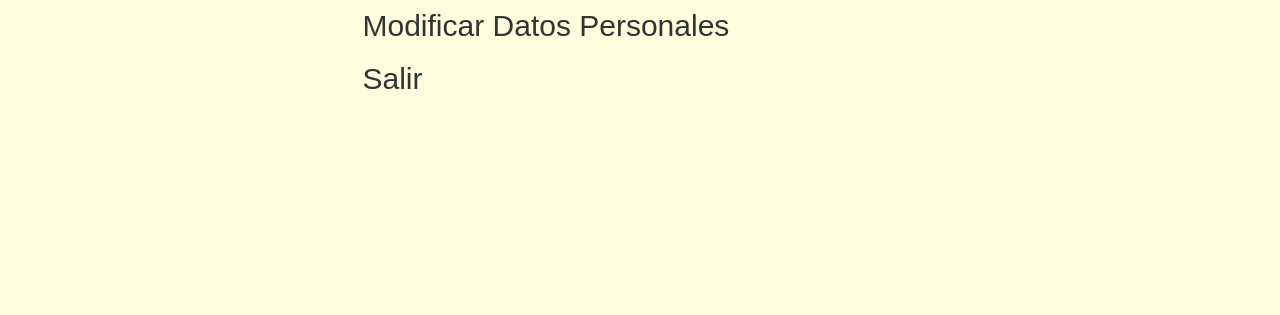
==== commit 5708c38a: "Arreglado la ruta relativa de /Vista/InscripcionProyecto.php y Modelo/BD/RegistrarProyecto.php" ====
--- a/Vista/ayuda/ayudaAsesor.html
+++ b/Vista/ayuda/ayudaAsesor.html
@@ -96,10 +96,10 @@
                 <div class="col-md-9" role="main">
                     <div class="bs-docs-section">
                         <h1 id="administrar-grupo-empresas" class="page-header">Administrar Grupo Empresas</h1>
-                        <p>En esta sección se muestra información de las Grupo-Empresas.</p>
-                        <p>Presione en <kbd>Habilitar</kbd> para habilitar a la Grupo-Empresa.</p>
-                        <p>Presione en <kbd>Deshabilitar</kbd> para deshabilitar a la Grupo-Empresa.</p>
-                        <p>Presione en <kbd>Modificar Evaluacion</kbd> para </p>
+                        <p>En esta sección puede modificar los datos de alguna Grupo-Empresa que se muestra en la lista.</p>
+                        <p>Para habilitar a la Grupo-Empresa presione en <kbd>Habilitar</kbd>.</p>
+                        <p>Para deshabilitar a la Grupo-Empresa presione en <kbd>Deshabilitar</kbd>.</p>
+                        <p>Presione en <kbd>Modificar Evaluacion</kbd>. </p>
                         <p>Presione en <kbd>Permitir añadir un 6to socio</kbd></p>
                     </div>
                     <div class="bs-docs-section">
@@ -118,9 +118,8 @@
                     </div>
                     <div class="bs-docs-section">
                         <h1 id="tareas" class="page-header">Tareas<a class="anchorjs-link" href="#tareas"><span class="anchorjs-icon"></span></a></h1>
-                        <p>Es necesario estar inscrito en un proyecto para realizar las demás actividades.</p>
-                        <p>Para inscribirse a un proyecto debe realizar los siguientes pasos en orden:</p>
                         <h2 id="registrar-proyecto">Registrar Proyecto</h2>
+                        <p></p>
                         <h2 id="subir-documentos">Subir Documentos</h2>
                         <h2 id="registrar-documentos-requeridos">Registrar Documentos Requeridos</h2>
                         <h2 id="configurar-fechas-recepcion-documentos">Configurar Fechas para la Recepción de Documentos</h2>
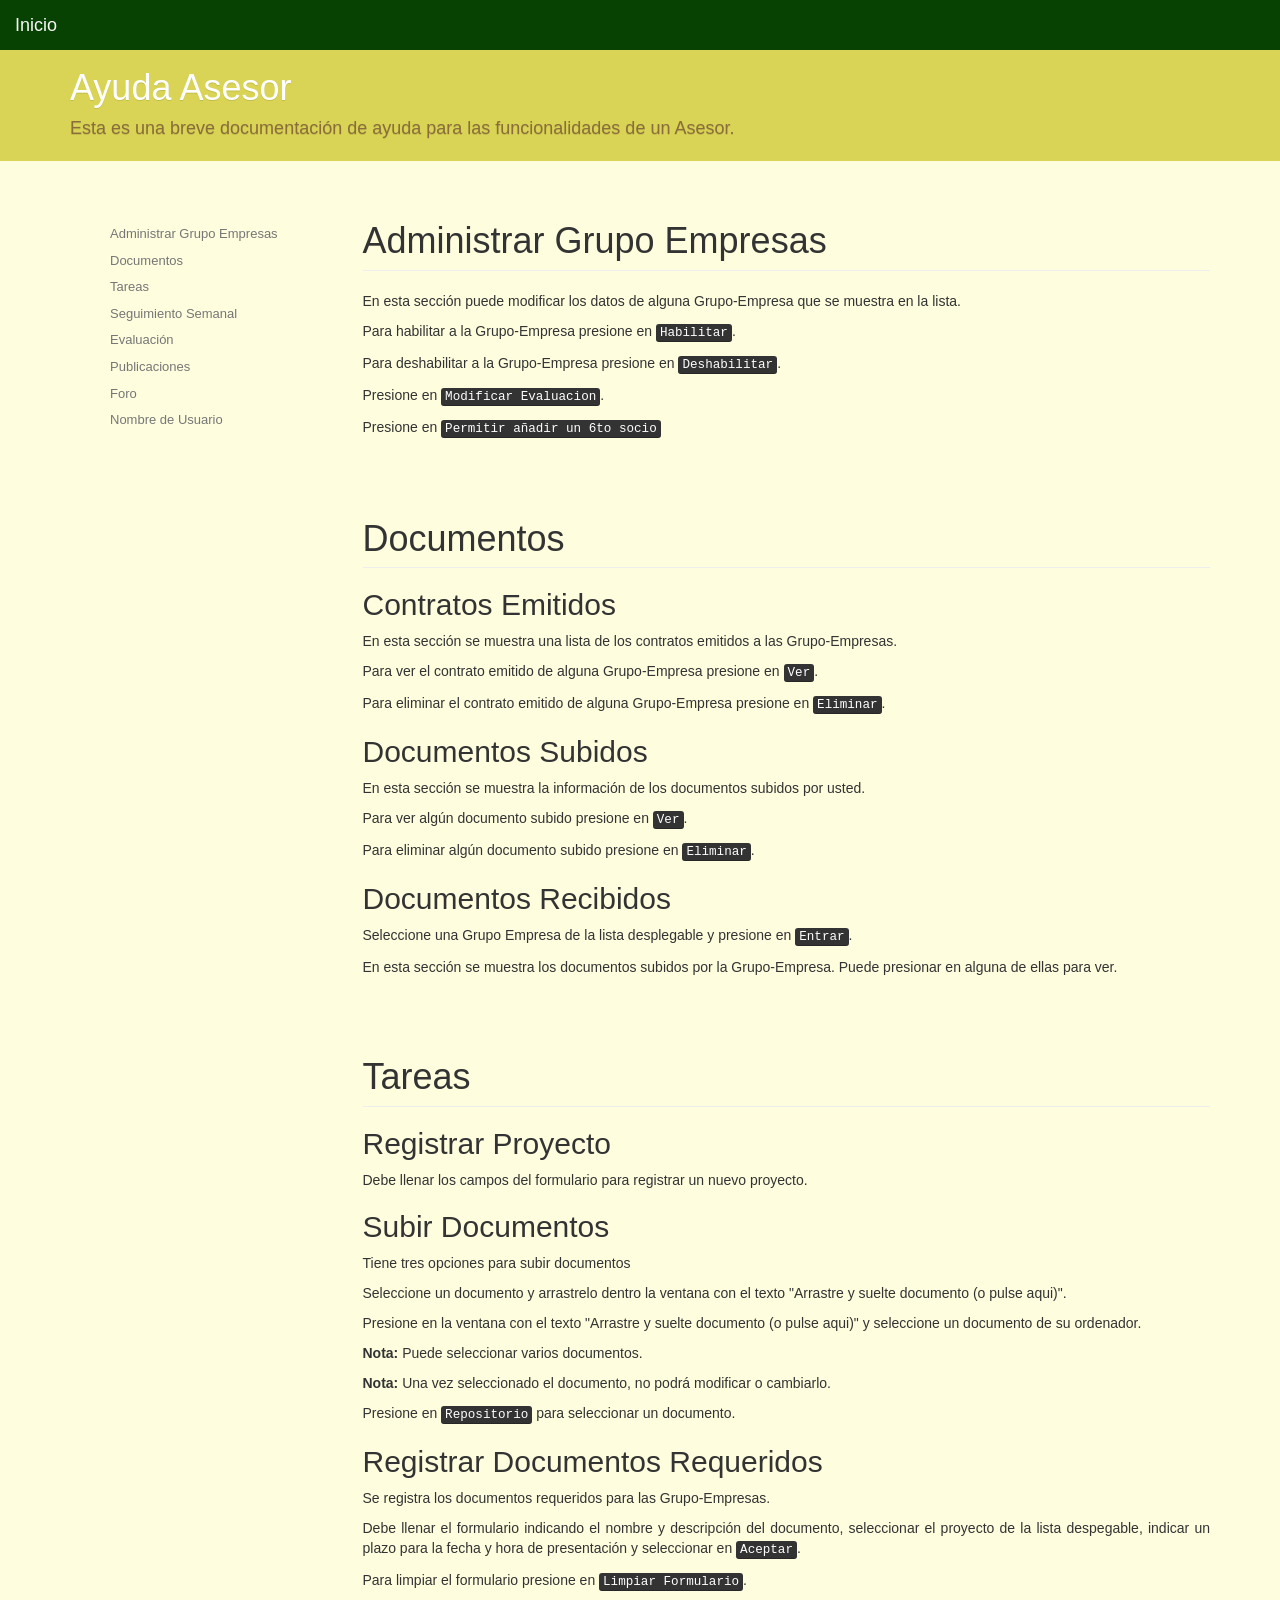
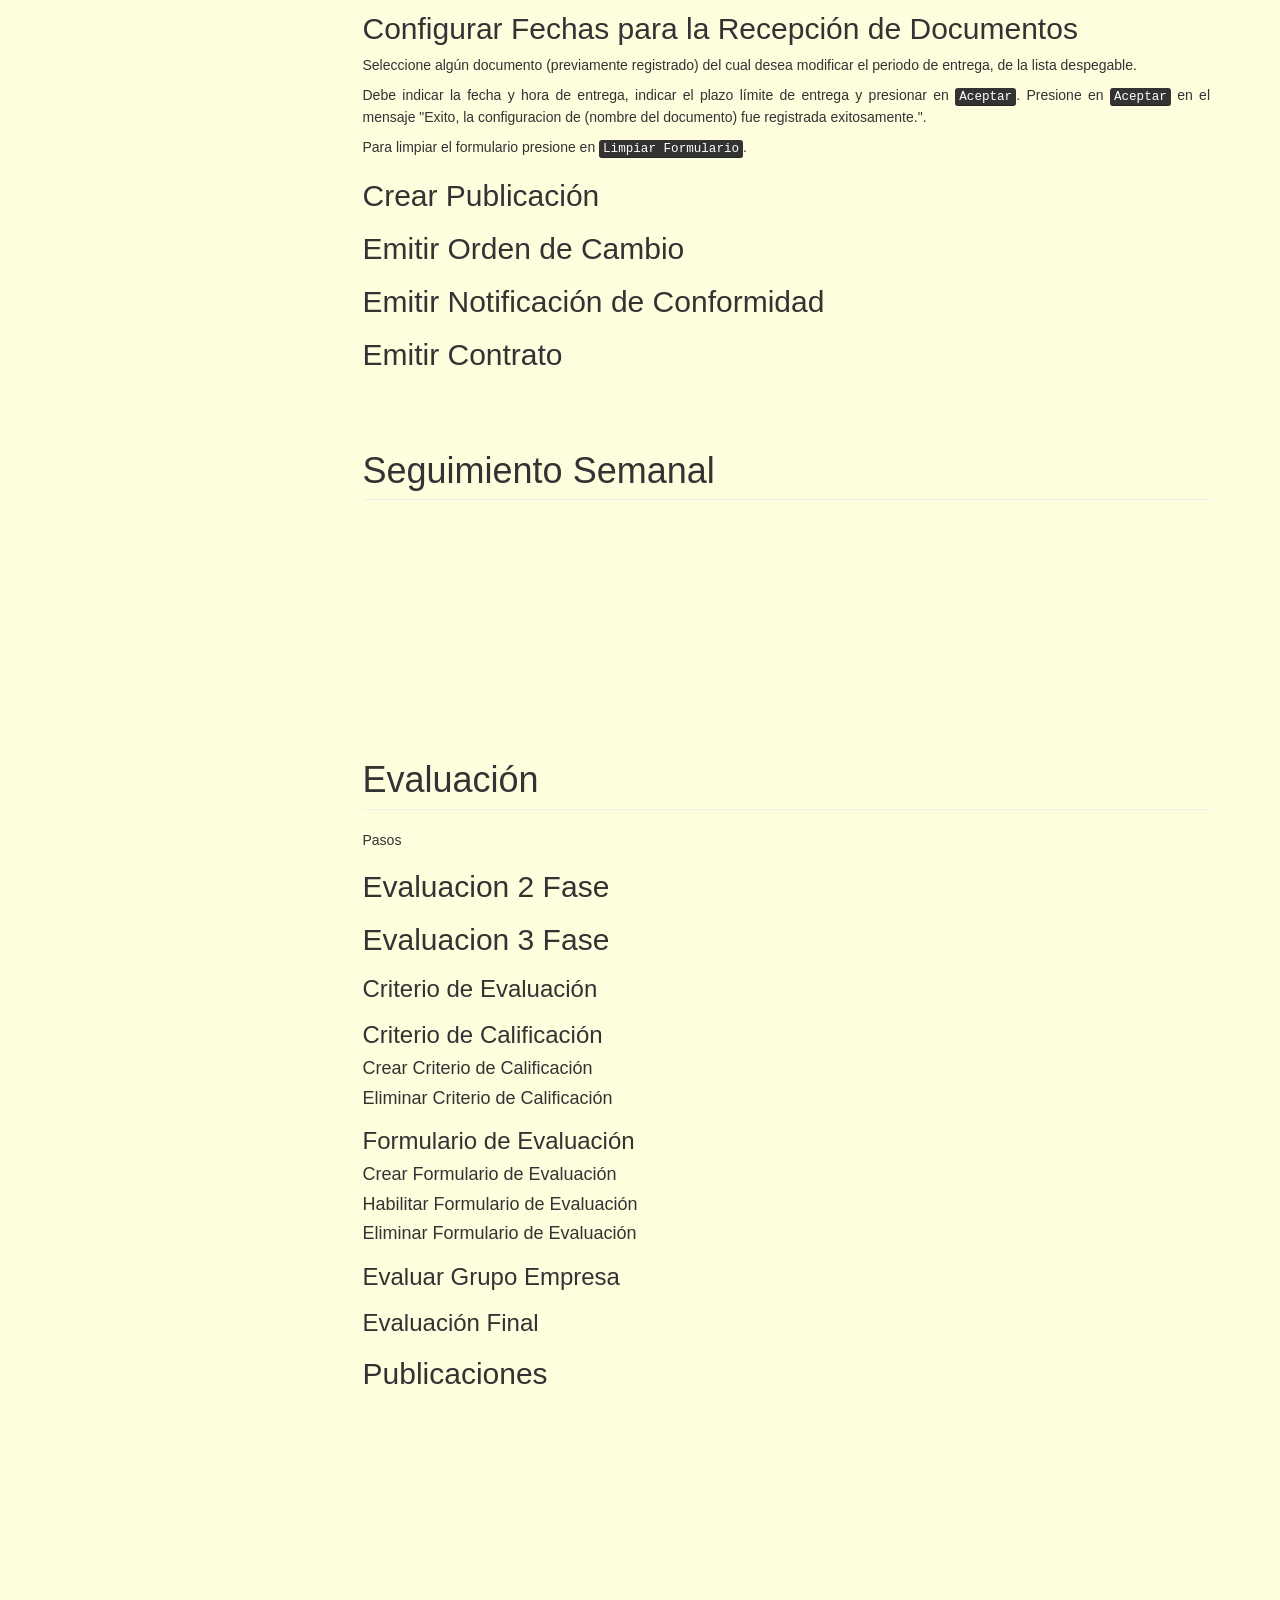
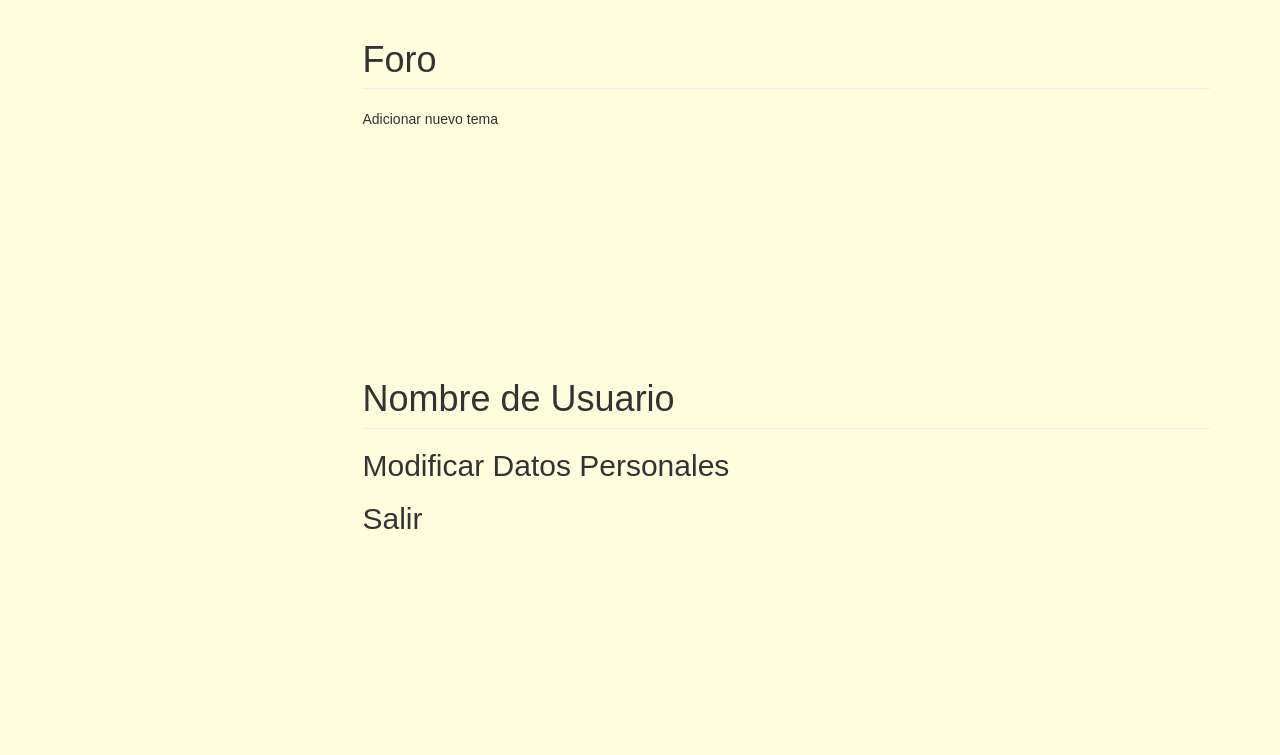
==== commit 63848b3f: "Trabajando en ayuda GrupoEmpresa" ====
--- a/Vista/ayuda/ayudaAsesor.html
+++ b/Vista/ayuda/ayudaAsesor.html
@@ -119,10 +119,24 @@
                     <div class="bs-docs-section">
                         <h1 id="tareas" class="page-header">Tareas<a class="anchorjs-link" href="#tareas"><span class="anchorjs-icon"></span></a></h1>
                         <h2 id="registrar-proyecto">Registrar Proyecto</h2>
-                        <p></p>
+                        <p>Debe llenar los campos del formulario para registrar un nuevo proyecto.</p>
                         <h2 id="subir-documentos">Subir Documentos</h2>
+                        <p>Tiene tres opciones para subir documentos</p>
+                        <p>Seleccione un documento y arrastrelo dentro la ventana con el texto "Arrastre y suelte documento (o pulse aqui)".</p>
+                        <p>Presione en la ventana con el texto "Arrastre y suelte documento (o pulse aqui)" y seleccione un documento de su ordenador.</p>
+                        <p><strong>Nota:</strong> Puede seleccionar varios documentos.</p>
+                        <p><strong>Nota:</strong> Una vez seleccionado el documento, no podrá modificar o cambiarlo.</p>
+                        <p>Presione en <kbd>Repositorio</kbd> para seleccionar un documento.</p>
                         <h2 id="registrar-documentos-requeridos">Registrar Documentos Requeridos</h2>
+                        <p>Se registra los documentos requeridos para las Grupo-Empresas.</p>
+                        <p>Debe llenar el formulario indicando el nombre y descripción del documento, seleccionar el proyecto de la 
+                            lista despegable, indicar un plazo para la fecha y hora de presentación y seleccionar en <kbd>Aceptar</kbd>.</p>
+                        <p>Para limpiar el formulario presione en <kbd>Limpiar Formulario</kbd>.</p>
                         <h2 id="configurar-fechas-recepcion-documentos">Configurar Fechas para la Recepción de Documentos</h2>
+                        <p>Seleccione algún documento (previamente registrado) del cual desea modificar el periodo de entrega, de la lista despegable.</p>
+                        <p>Debe indicar la fecha y hora de entrega, indicar el plazo límite de entrega y presionar en <kbd>Aceptar</kbd>. Presione en 
+                            <kbd>Aceptar</kbd> en el mensaje "Exito, la configuracion de (nombre del documento) fue registrada exitosamente.".</p>
+                        <p>Para limpiar el formulario presione en <kbd>Limpiar Formulario</kbd>.</p>
                         <h2 id="crear-publicacion">Crear Publicación</h2>
                         <h2 id="emitir-orden-cambio">Emitir Orden de Cambio</h2>
                         <h2 id="emitir-notificacion-conformidad">Emitir Notificación de Conformidad</h2>
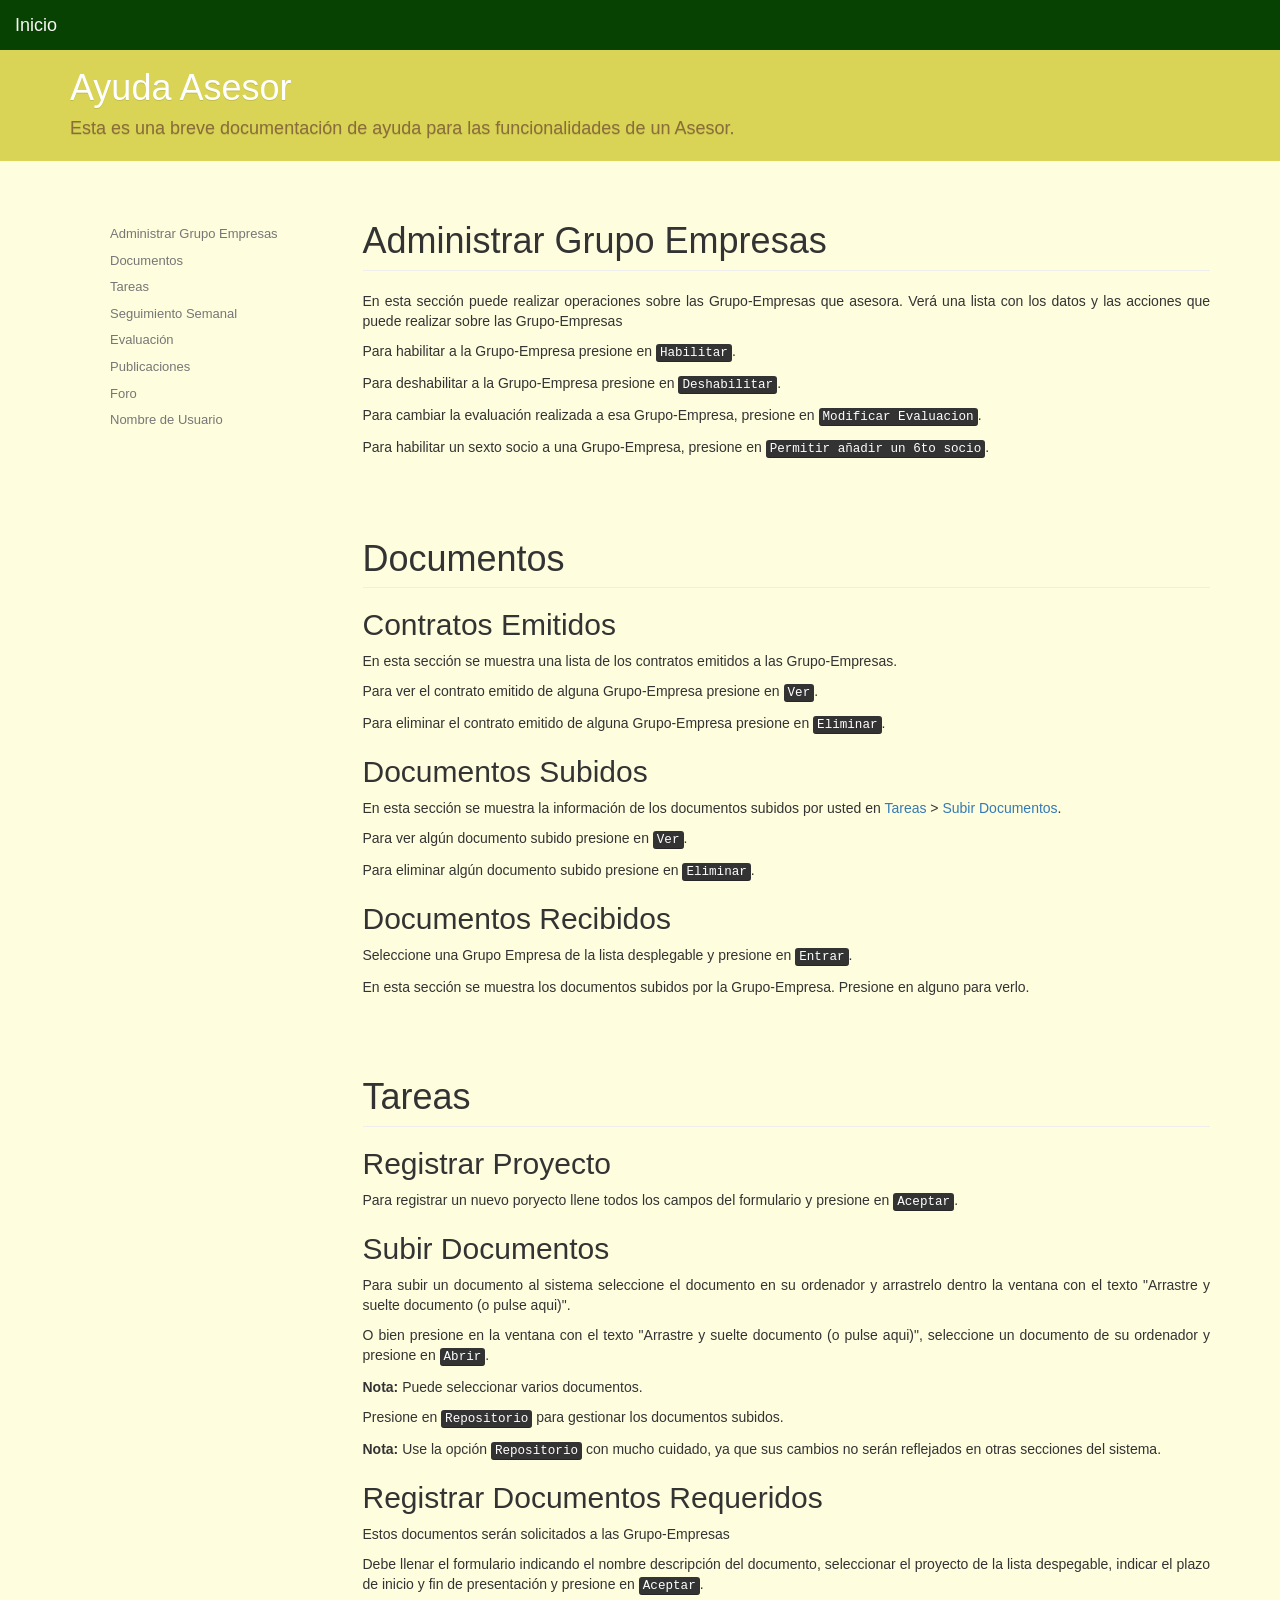
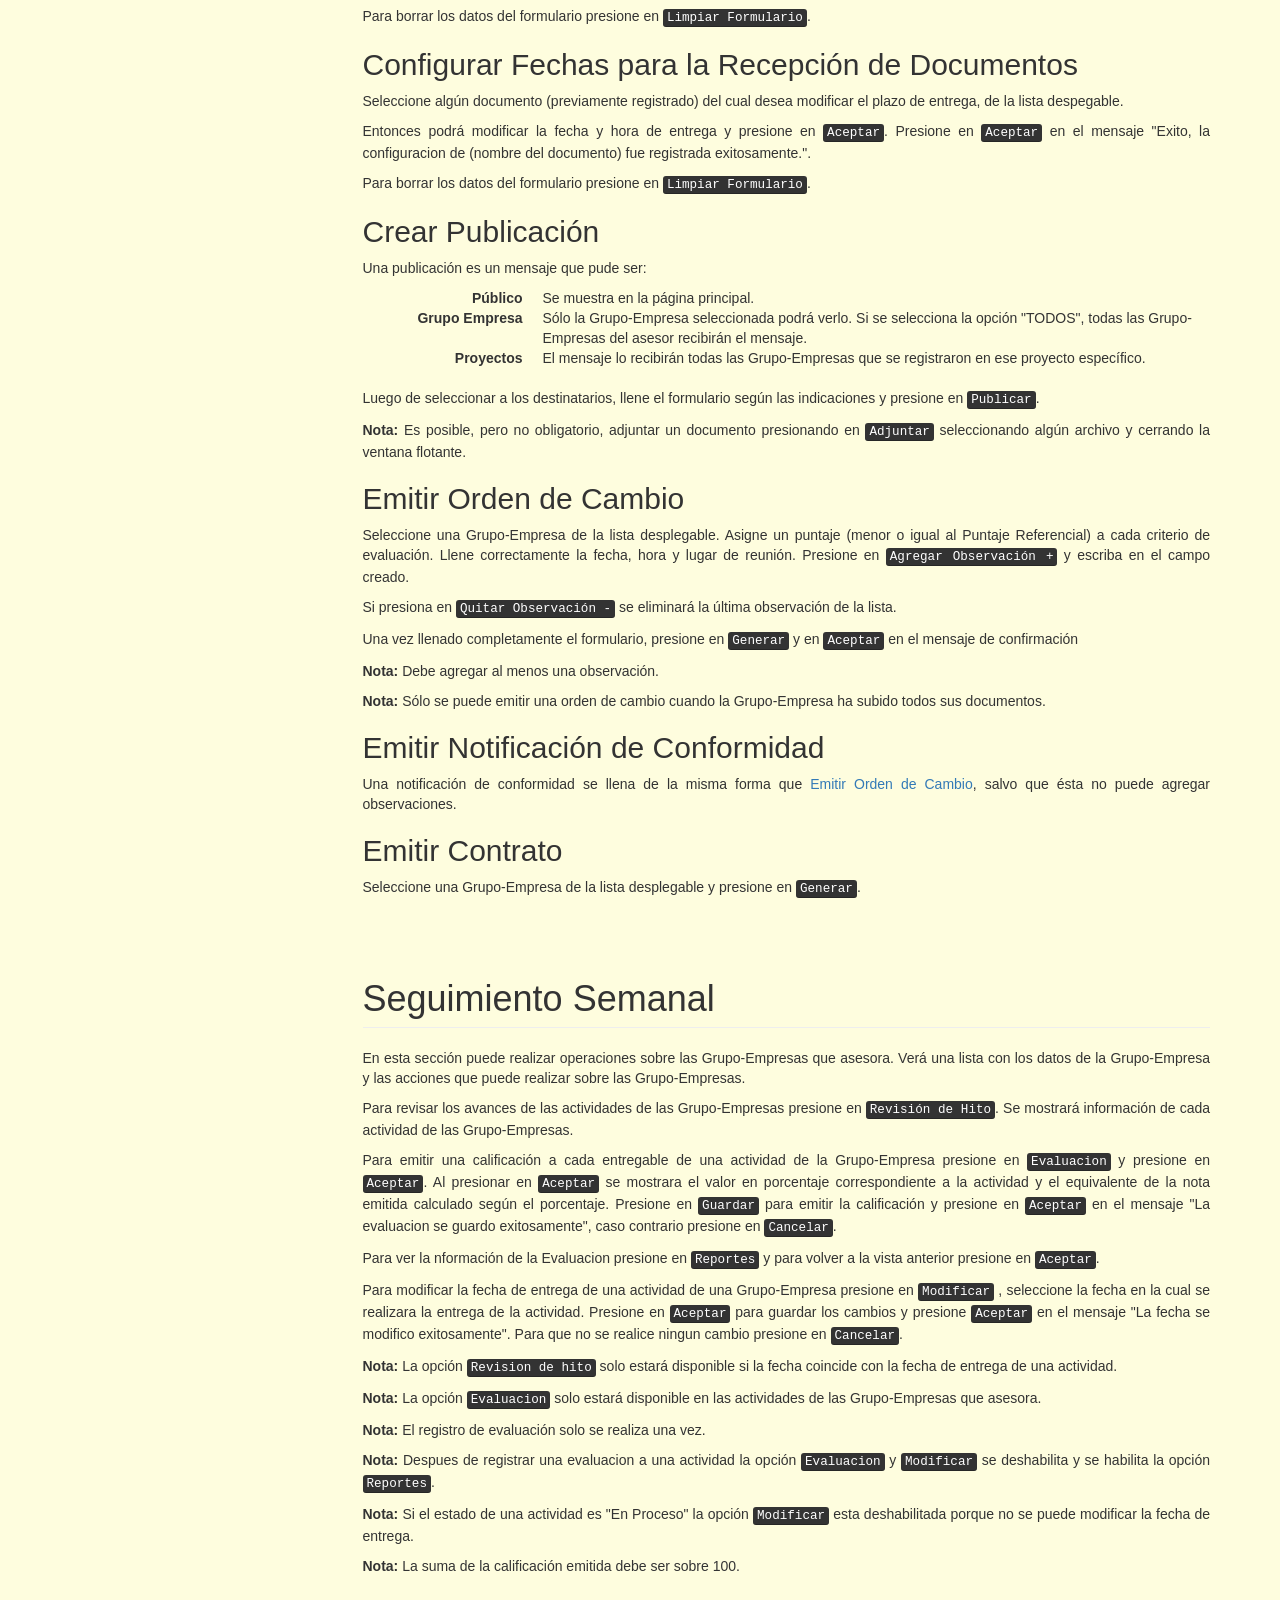
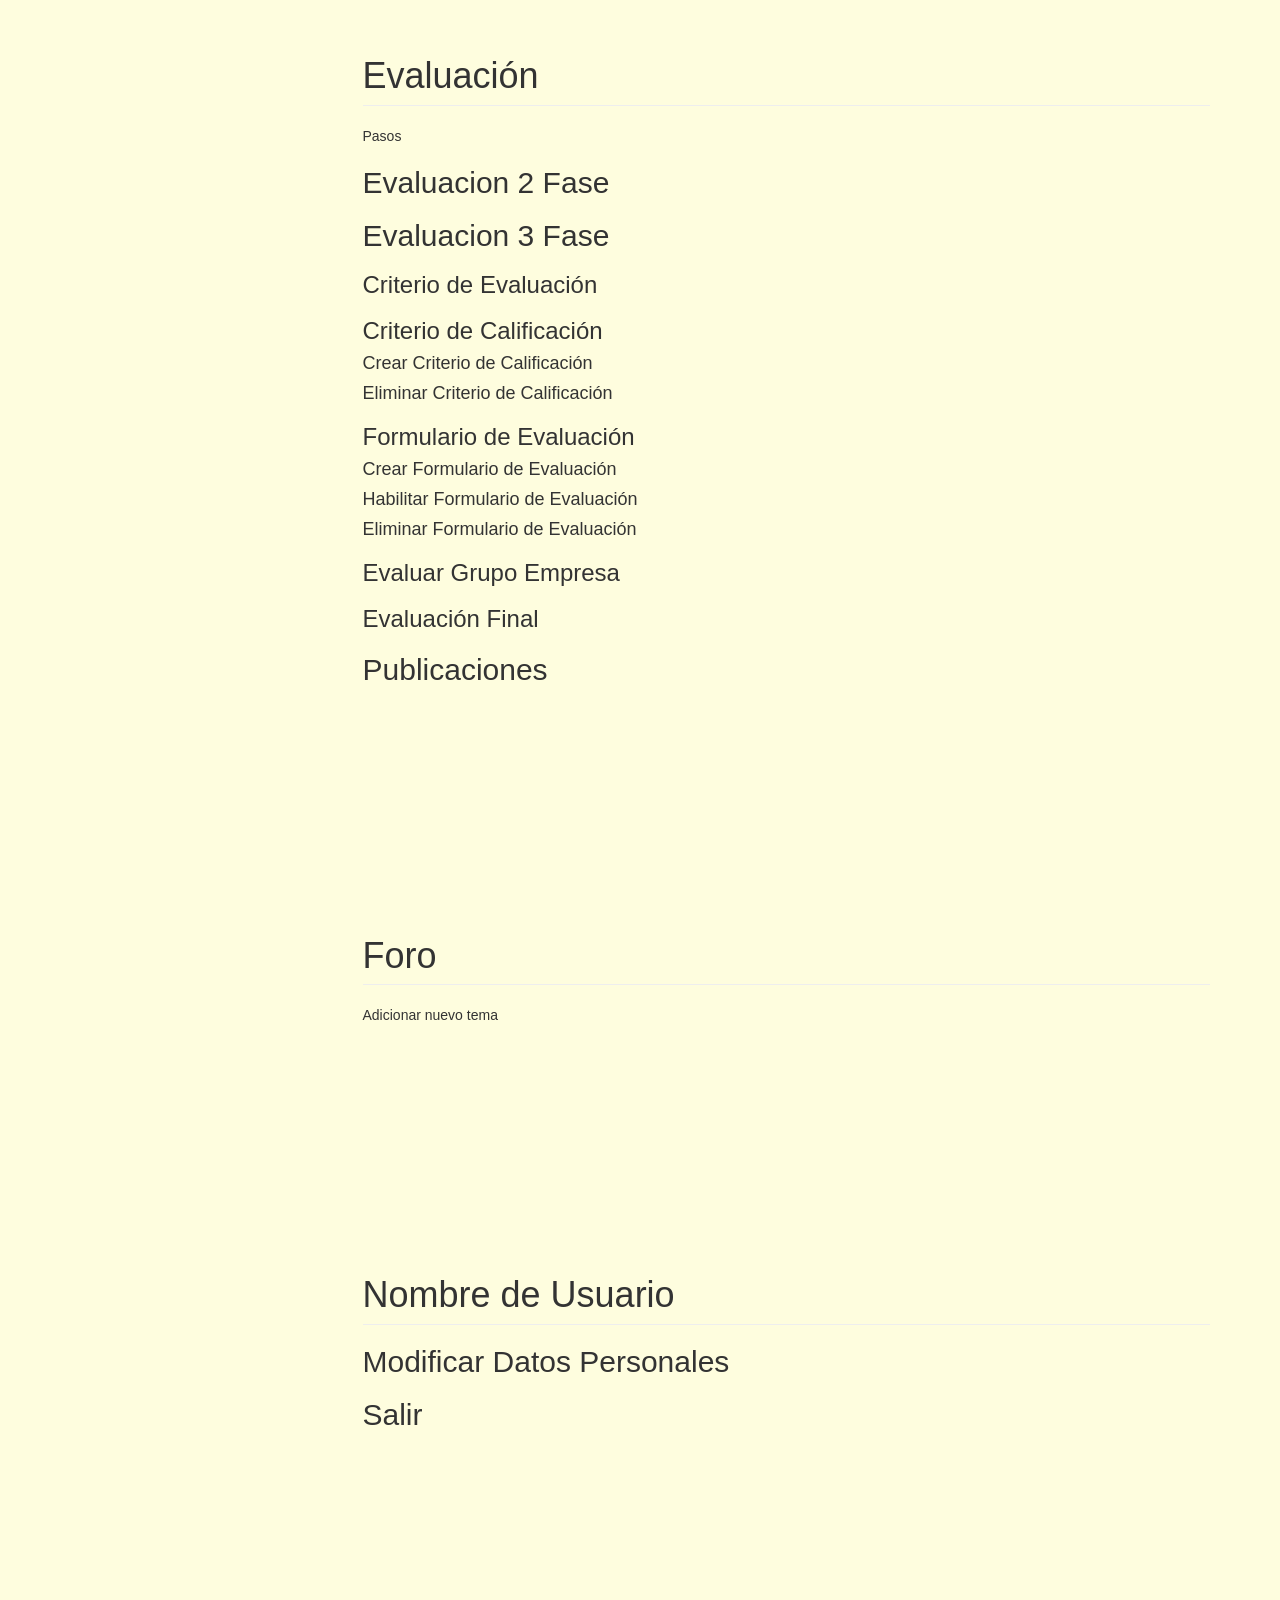
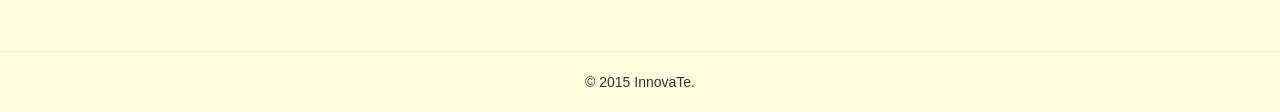
==== commit bfcec7c7: "Trabajando en el archivo Vista/ayuda/ayudaAsesor.html" ====
--- a/Vista/ayuda/ayudaAsesor.html
+++ b/Vista/ayuda/ayudaAsesor.html
@@ -96,11 +96,12 @@
                 <div class="col-md-9" role="main">
                     <div class="bs-docs-section">
                         <h1 id="administrar-grupo-empresas" class="page-header">Administrar Grupo Empresas</h1>
-                        <p>En esta sección puede modificar los datos de alguna Grupo-Empresa que se muestra en la lista.</p>
+                        <p>En esta sección puede realizar operaciones sobre las Grupo-Empresas que asesora. 
+                            Verá una lista con los datos y las acciones que puede realizar sobre las Grupo-Empresas</p>
                         <p>Para habilitar a la Grupo-Empresa presione en <kbd>Habilitar</kbd>.</p>
                         <p>Para deshabilitar a la Grupo-Empresa presione en <kbd>Deshabilitar</kbd>.</p>
-                        <p>Presione en <kbd>Modificar Evaluacion</kbd>. </p>
-                        <p>Presione en <kbd>Permitir añadir un 6to socio</kbd></p>
+                        <p>Para cambiar la evaluación realizada a esa Grupo-Empresa, presione en <kbd>Modificar Evaluacion</kbd>. </p>
+                        <p>Para habilitar un sexto socio a una Grupo-Empresa, presione en <kbd>Permitir añadir un 6to socio</kbd>.</p>
                     </div>
                     <div class="bs-docs-section">
                         <h1 id="documentos-asesor" class="page-header">Documentos</h1>
@@ -109,42 +110,82 @@
                         <p>Para ver el contrato emitido de alguna Grupo-Empresa presione en <kbd>Ver</kbd>.</p>
                         <p>Para eliminar el contrato emitido de alguna Grupo-Empresa presione en <kbd>Eliminar</kbd>.</p>
                         <h2 id="documentos-subidos">Documentos Subidos</h2>
-                        <p>En esta sección se muestra la información de los documentos subidos por usted.</p>
+                        <p>En esta sección se muestra la información de los documentos subidos por usted en <a href="#tareas">Tareas</a> > <a href="#subir-documentos">Subir Documentos</a>.</p>
                         <p>Para ver algún documento subido presione en <kbd>Ver</kbd>.</p>
                         <p>Para eliminar algún documento subido presione en <kbd>Eliminar</kbd>.</p>
                         <h2 id="documentos-recibidos">Documentos Recibidos</h2>
                         <p>Seleccione una Grupo Empresa de la lista desplegable y presione en <kbd>Entrar</kbd>.</p>
-                        <p>En esta sección se muestra los documentos subidos por la Grupo-Empresa. Puede presionar en alguna de ellas para ver.</p>
+                        <p>En esta sección se muestra los documentos subidos por la Grupo-Empresa. Presione en alguno para verlo.</p>
                     </div>
                     <div class="bs-docs-section">
                         <h1 id="tareas" class="page-header">Tareas<a class="anchorjs-link" href="#tareas"><span class="anchorjs-icon"></span></a></h1>
                         <h2 id="registrar-proyecto">Registrar Proyecto</h2>
-                        <p>Debe llenar los campos del formulario para registrar un nuevo proyecto.</p>
-                        <h2 id="subir-documentos">Subir Documentos</h2>
-                        <p>Tiene tres opciones para subir documentos</p>
-                        <p>Seleccione un documento y arrastrelo dentro la ventana con el texto "Arrastre y suelte documento (o pulse aqui)".</p>
-                        <p>Presione en la ventana con el texto "Arrastre y suelte documento (o pulse aqui)" y seleccione un documento de su ordenador.</p>
-                        <p><strong>Nota:</strong> Puede seleccionar varios documentos.</p>
-                        <p><strong>Nota:</strong> Una vez seleccionado el documento, no podrá modificar o cambiarlo.</p>
-                        <p>Presione en <kbd>Repositorio</kbd> para seleccionar un documento.</p>
+                        <p>Para registrar un nuevo poryecto llene todos los campos del formulario y presione en <kbd>Aceptar</kbd>.</p>
+                        <h2 id="subir-documentos">Subir Documentos</h2>                        
+                        <p>Para subir un documento al sistema seleccione el documento en su ordenador y arrastrelo dentro la ventana con el texto "Arrastre y suelte documento (o pulse aqui)".</p>
+                        <p>O bien presione en la ventana con el texto "Arrastre y suelte documento (o pulse aqui)", seleccione un documento de su ordenador y presione en <kbd>Abrir</kbd>.</p>
+                        <p><strong>Nota:</strong> Puede seleccionar varios documentos.</p>                        
+                        <p>Presione en <kbd>Repositorio</kbd> para gestionar los documentos subidos.</p>
+                        <p><strong>Nota:</strong> Use la opción <kbd>Repositorio</kbd> con mucho cuidado, ya que sus cambios no serán reflejados en otras secciones del sistema.</p>
                         <h2 id="registrar-documentos-requeridos">Registrar Documentos Requeridos</h2>
-                        <p>Se registra los documentos requeridos para las Grupo-Empresas.</p>
-                        <p>Debe llenar el formulario indicando el nombre y descripción del documento, seleccionar el proyecto de la 
-                            lista despegable, indicar un plazo para la fecha y hora de presentación y seleccionar en <kbd>Aceptar</kbd>.</p>
-                        <p>Para limpiar el formulario presione en <kbd>Limpiar Formulario</kbd>.</p>
+                        <p>Estos documentos serán solicitados a las Grupo-Empresas</p>                        
+                        <p>Debe llenar el formulario indicando el nombre descripción del documento, seleccionar el proyecto de la 
+                            lista despegable, indicar el plazo de inicio y fin de presentación y presione en <kbd>Aceptar</kbd>.</p>
+                        <p>Para borrar los datos del formulario presione en <kbd>Limpiar Formulario</kbd>.</p>
                         <h2 id="configurar-fechas-recepcion-documentos">Configurar Fechas para la Recepción de Documentos</h2>
-                        <p>Seleccione algún documento (previamente registrado) del cual desea modificar el periodo de entrega, de la lista despegable.</p>
-                        <p>Debe indicar la fecha y hora de entrega, indicar el plazo límite de entrega y presionar en <kbd>Aceptar</kbd>. Presione en 
+                        <p>Seleccione algún documento (previamente registrado) del cual desea modificar el plazo de entrega, de la lista despegable.</p>
+                        <p>Entonces podrá modificar la fecha y hora de entrega y presione en <kbd>Aceptar</kbd>. Presione en 
                             <kbd>Aceptar</kbd> en el mensaje "Exito, la configuracion de (nombre del documento) fue registrada exitosamente.".</p>
-                        <p>Para limpiar el formulario presione en <kbd>Limpiar Formulario</kbd>.</p>
+                        <p>Para borrar los datos del formulario presione en <kbd>Limpiar Formulario</kbd>.</p>
                         <h2 id="crear-publicacion">Crear Publicación</h2>
+                        <p>Una publicación es un mensaje que pude ser:</p>
+                        <dl class="dl-horizontal">
+                            <dt>Público</dt>
+                            <dd>Se muestra en la página principal.</dd>
+                            <dt>Grupo Empresa</dt>
+                            <dd>Sólo la Grupo-Empresa seleccionada podrá verlo. 
+                            Si se selecciona la opción "TODOS", todas las Grupo-Empresas del asesor recibirán el mensaje.</dd>
+                            <dt>Proyectos</dt>
+                            <dd>El mensaje lo recibirán todas las Grupo-Empresas que se registraron en ese proyecto específico.</dd>
+                        </dl>
+                        <p>Luego de seleccionar a los destinatarios, llene el formulario según las indicaciones y presione en <kbd>Publicar</kbd>.</p>
+                        <p><strong>Nota:</strong> Es posible, pero no obligatorio, adjuntar un documento presionando en <kbd>Adjuntar</kbd> seleccionando algún archivo y cerrando la ventana flotante.</p>
                         <h2 id="emitir-orden-cambio">Emitir Orden de Cambio</h2>
+                        <p>Seleccione una Grupo-Empresa de la lista desplegable. 
+                            Asigne un puntaje (menor o igual al Puntaje Referencial) a cada criterio de evaluación. 
+                            Llene correctamente la fecha, hora y lugar de reunión. 
+                            Presione en <kbd>Agregar Observación +</kbd> y escriba en el campo creado.</p>
+                        <p>Si presiona en <kbd>Quitar Observación -</kbd> se eliminará la última observación de la lista.</p>
+                        <p>Una vez llenado completamente el formulario, presione en <kbd>Generar</kbd> y en <kbd>Aceptar</kbd> en el mensaje de confirmación</p>
+                        <p><strong>Nota:</strong> Debe agregar al menos una observación.</p>
+                        <p><strong>Nota:</strong> Sólo se puede emitir una orden de cambio cuando la Grupo-Empresa ha subido todos sus documentos.</p>
                         <h2 id="emitir-notificacion-conformidad">Emitir Notificación de Conformidad</h2>
+                        <p>Una notificación de conformidad se llena de la misma forma que <a href="#emitir-orden-cambio">Emitir Orden de Cambio</a>, 
+                            salvo que ésta no puede agregar observaciones.</p>                        
                         <h2 id="emitir-contrato">Emitir Contrato</h2>
+                        <p>Seleccione una Grupo-Empresa de la lista desplegable y presione en <kbd>Generar</kbd>.</p>
                     </div>
                     <div class="bs-docs-section">
                         <h1 id="seguimiento-semanal" class="page-header">Seguimiento Semanal<a class="anchorjs-link" href="#seguimiento-semanal"><span class="anchorjs-icon"></span></a></h1>
-                        <br><br><br><br><br><br><br><br>
+                        <p>En esta sección puede realizar operaciones sobre las Grupo-Empresas que asesora. Verá una lista
+                            con los datos de la Grupo-Empresa y las acciones que puede realizar sobre las Grupo-Empresas.</p>
+                        <p>Para revisar los avances de las actividades de las Grupo-Empresas presione en <kbd>Revisión de Hito</kbd>.
+                            Se mostrará información de cada actividad de las Grupo-Empresas.</p>
+                        <p>Para emitir una calificación a cada entregable de una actividad de la Grupo-Empresa presione en <kbd>Evaluacion</kbd> y presione en <kbd>Aceptar</kbd>. Al presionar en <kbd>Aceptar</kbd>
+                            se mostrara el valor en porcentaje correspondiente a la actividad y el equivalente de la nota emitida calculado según el porcentaje. Presione en <kbd>Guardar</kbd> para 
+                            emitir la calificación y presione en <kbd>Aceptar</kbd> en el mensaje "La evaluacion se guardo exitosamente", caso contrario presione en <kbd>Cancelar</kbd>.</p>
+                        <p>Para ver la nformación de la Evaluacion presione en <kbd>Reportes</kbd> y para volver a la vista anterior presione en <kbd>Aceptar</kbd>.</p>
+                        <p>Para modificar la fecha de entrega de una actividad de una Grupo-Empresa presione en <kbd>Modificar</kbd>
+                            , seleccione la fecha en la cual se realizara la entrega de la actividad. Presione en <kbd>Aceptar</kbd> para guardar los cambios y presione <kbd>Aceptar</kbd>
+                            en el mensaje "La fecha se modifico exitosamente". Para que no se realice ningun cambio presione en <kbd>Cancelar</kbd>.</p>
+                        <p><strong>Nota:</strong> La opción <kbd>Revision de hito</kbd> solo estará disponible si la fecha coincide con la fecha de entrega de una actividad.</p>
+                        <p><strong>Nota:</strong> La opción <kbd>Evaluacion</kbd> solo estará disponible en las actividades de las Grupo-Empresas que asesora.</p>
+                        <p></p>
+                        <p><strong>Nota:</strong> El registro de evaluación solo se realiza una vez.</p>
+                        <p><strong>Nota:</strong> Despues de registrar una evaluacion a una actividad la opción <kbd>Evaluacion</kbd> y <kbd>Modificar</kbd> se deshabilita y se habilita la opción <kbd>Reportes</kbd>.</p>
+                        <p><strong>Nota:</strong> Si el estado de una actividad es "En Proceso" la opción <kbd>Modificar</kbd> esta deshabilitada porque no se puede modificar la fecha 
+                            de entrega.</p>
+                        <p><strong>Nota:</strong> La suma de la calificación emitida debe ser sobre 100.</p>
                     </div>
                     <div class="bs-docs-section">
                         <h1 id="evaluacion" class="page-header">Evaluación<a class="anchorjs-link" href="#evaluacion"><span class="anchorjs-icon"></span></a></h1>
@@ -178,6 +219,8 @@
                 </div>
             </div>
         </div>
+        <hr>
+        <footer>© 2015 InnovaTe.</footer>
         <!-- jQuery (necessary for Bootstrap's JavaScript plugins) -->
         <script src="../bootstrap/js/jquery.min.js"></script>
         <!-- Include all compiled plugins (below), or include individual files as needed -->
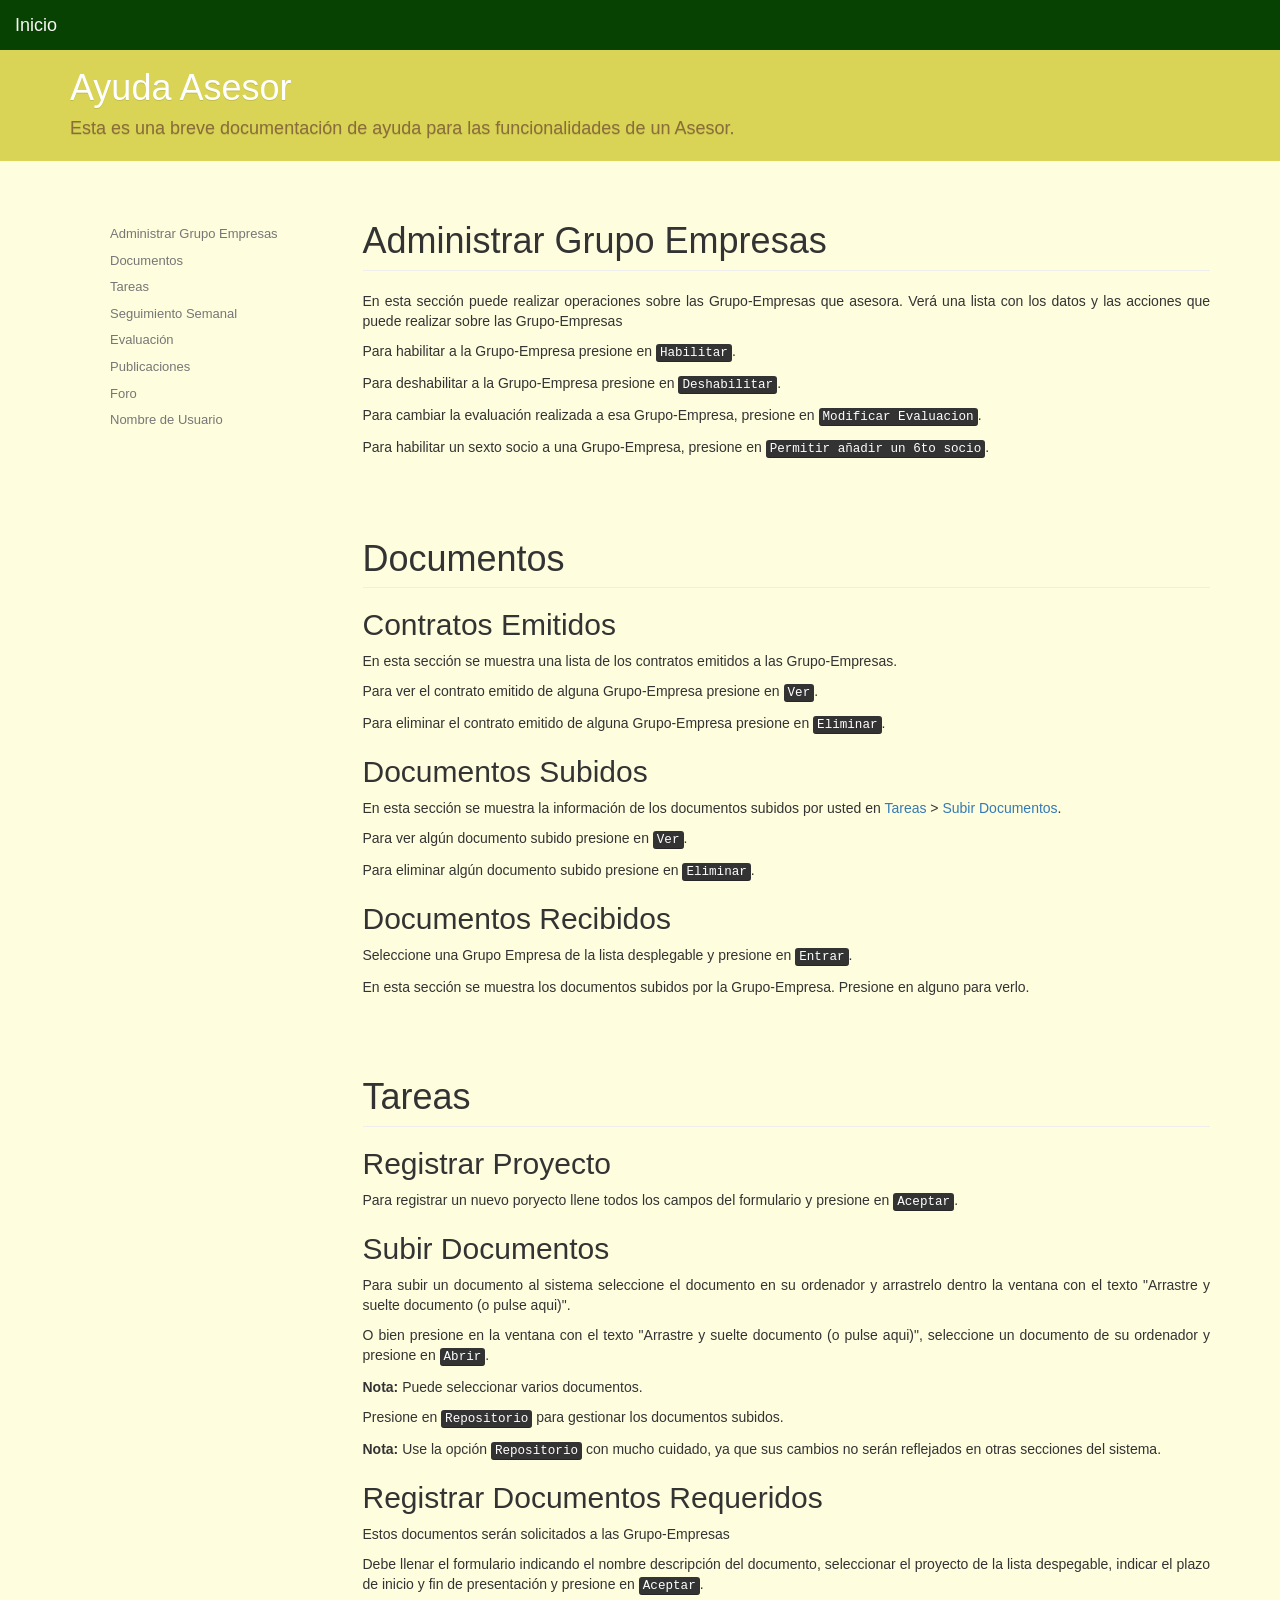
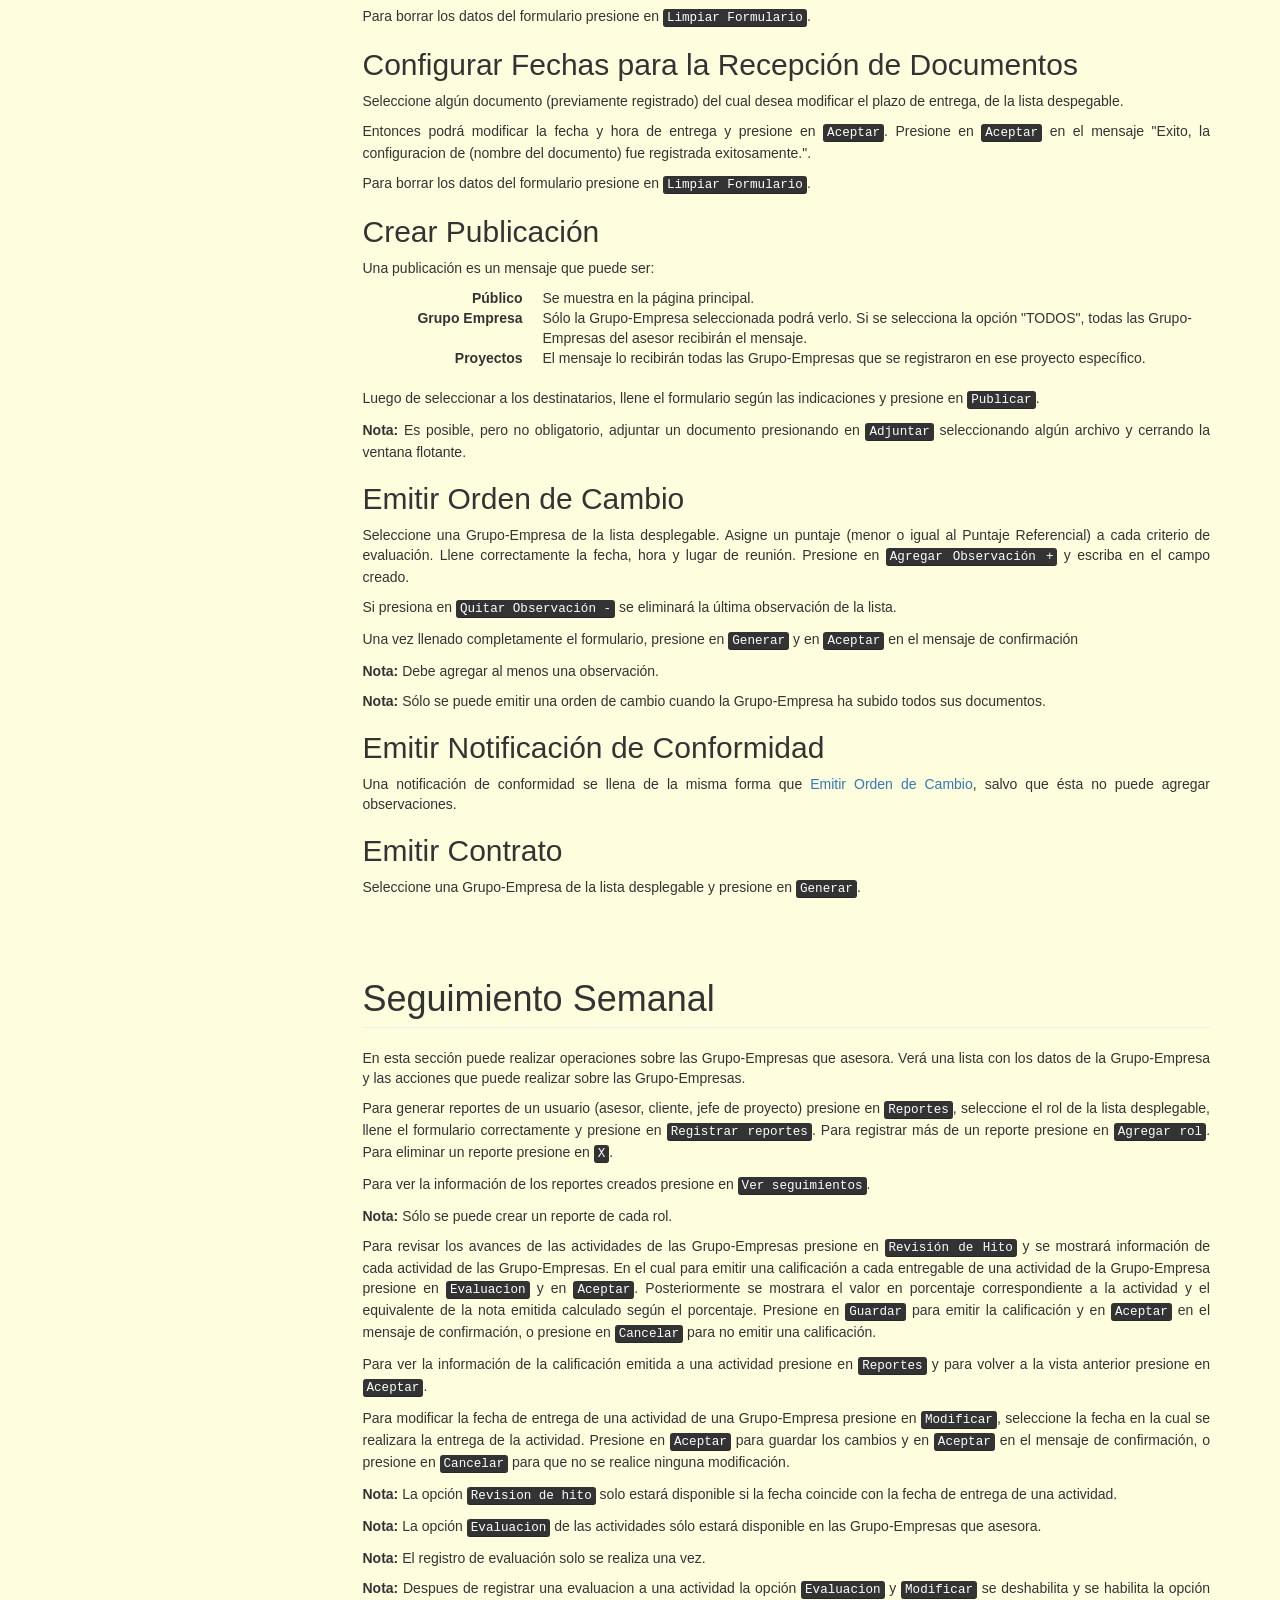
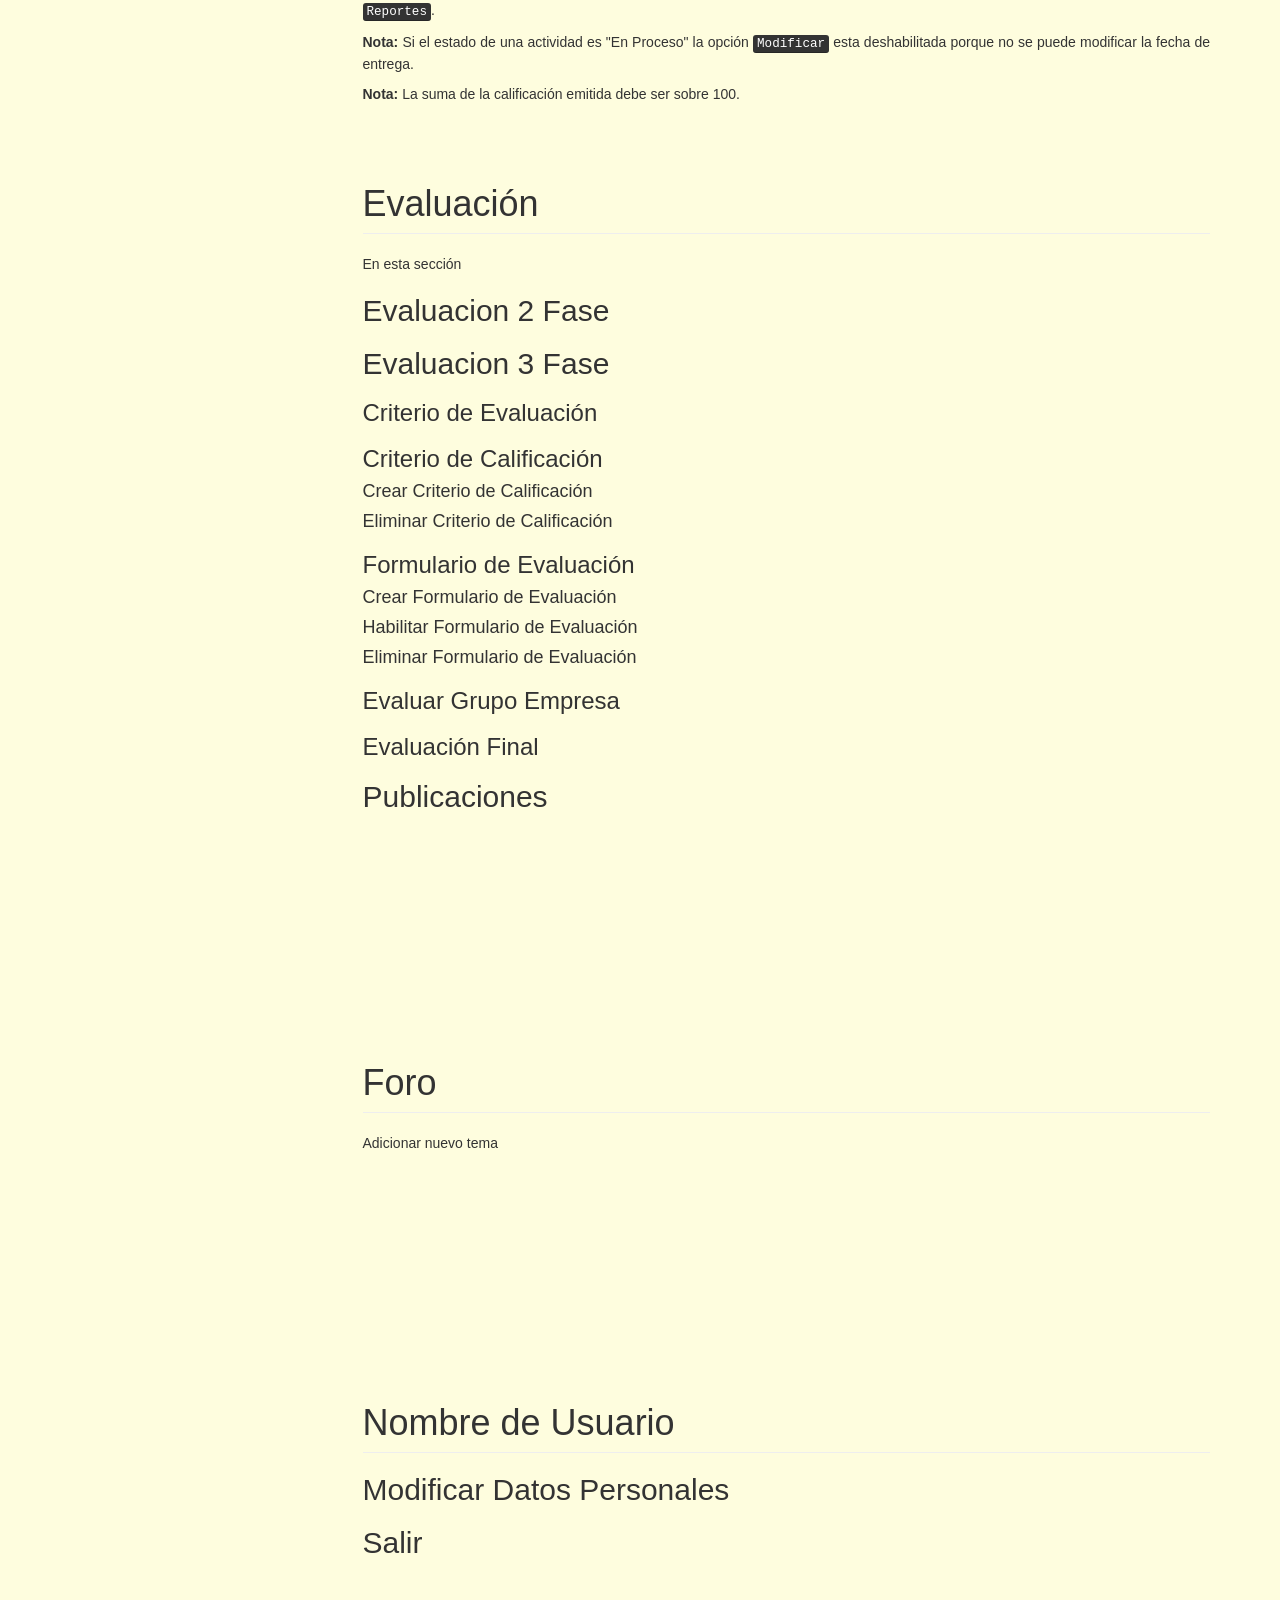
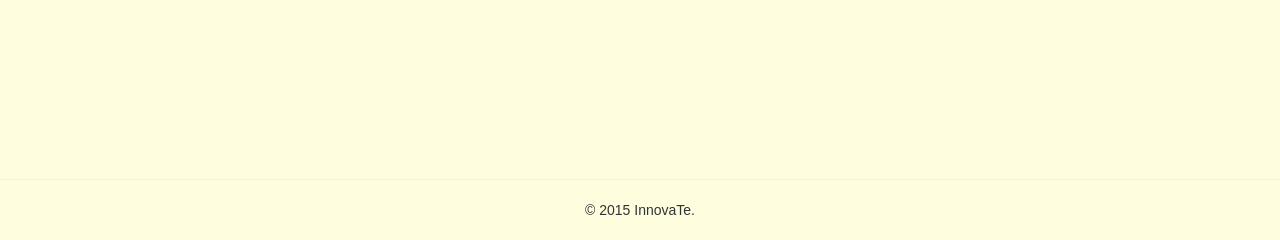
==== commit 6ef2fae3: "Trabajando en ayuda Asesor" ====
--- a/Vista/ayuda/ayudaAsesor.html
+++ b/Vista/ayuda/ayudaAsesor.html
@@ -138,7 +138,7 @@
                             <kbd>Aceptar</kbd> en el mensaje "Exito, la configuracion de (nombre del documento) fue registrada exitosamente.".</p>
                         <p>Para borrar los datos del formulario presione en <kbd>Limpiar Formulario</kbd>.</p>
                         <h2 id="crear-publicacion">Crear Publicación</h2>
-                        <p>Una publicación es un mensaje que pude ser:</p>
+                        <p>Una publicación es un mensaje que puede ser:</p>
                         <dl class="dl-horizontal">
                             <dt>Público</dt>
                             <dd>Se muestra en la página principal.</dd>
@@ -169,17 +169,20 @@
                         <h1 id="seguimiento-semanal" class="page-header">Seguimiento Semanal<a class="anchorjs-link" href="#seguimiento-semanal"><span class="anchorjs-icon"></span></a></h1>
                         <p>En esta sección puede realizar operaciones sobre las Grupo-Empresas que asesora. Verá una lista
                             con los datos de la Grupo-Empresa y las acciones que puede realizar sobre las Grupo-Empresas.</p>
-                        <p>Para revisar los avances de las actividades de las Grupo-Empresas presione en <kbd>Revisión de Hito</kbd>.
-                            Se mostrará información de cada actividad de las Grupo-Empresas.</p>
-                        <p>Para emitir una calificación a cada entregable de una actividad de la Grupo-Empresa presione en <kbd>Evaluacion</kbd> y presione en <kbd>Aceptar</kbd>. Al presionar en <kbd>Aceptar</kbd>
+                        <p>Para generar reportes de un usuario (asesor, cliente, jefe de proyecto) presione en <kbd>Reportes</kbd>, seleccione el rol de la lista desplegable, llene el formulario correctamente y
+                            presione en <kbd>Registrar reportes</kbd>. Para registrar más de un reporte presione en <kbd>Agregar rol</kbd>. Para eliminar un reporte presione en <kbd>X</kbd>.</p>
+                        <p>Para ver la información de los reportes creados presione en <kbd>Ver seguimientos</kbd>.</p>
+                        <p><strong>Nota:</strong> Sólo se puede crear un reporte de cada rol.</p>
+                        <p>Para revisar los avances de las actividades de las Grupo-Empresas presione en <kbd>Revisión de Hito</kbd> y se mostrará información de cada actividad de las Grupo-Empresas.
+                            En el cual para emitir una calificación a cada entregable de una actividad de la Grupo-Empresa presione en <kbd>Evaluacion</kbd> y en <kbd>Aceptar</kbd>. Posteriormente
                             se mostrara el valor en porcentaje correspondiente a la actividad y el equivalente de la nota emitida calculado según el porcentaje. Presione en <kbd>Guardar</kbd> para 
-                            emitir la calificación y presione en <kbd>Aceptar</kbd> en el mensaje "La evaluacion se guardo exitosamente", caso contrario presione en <kbd>Cancelar</kbd>.</p>
-                        <p>Para ver la nformación de la Evaluacion presione en <kbd>Reportes</kbd> y para volver a la vista anterior presione en <kbd>Aceptar</kbd>.</p>
-                        <p>Para modificar la fecha de entrega de una actividad de una Grupo-Empresa presione en <kbd>Modificar</kbd>
-                            , seleccione la fecha en la cual se realizara la entrega de la actividad. Presione en <kbd>Aceptar</kbd> para guardar los cambios y presione <kbd>Aceptar</kbd>
-                            en el mensaje "La fecha se modifico exitosamente". Para que no se realice ningun cambio presione en <kbd>Cancelar</kbd>.</p>
+                            emitir la calificación y en <kbd>Aceptar</kbd> en el mensaje de confirmación, o presione en <kbd>Cancelar</kbd> para no emitir una calificación.</p>
+                        <p>Para ver la información de la calificación emitida a una actividad presione en <kbd>Reportes</kbd> y para volver a la vista anterior presione en <kbd>Aceptar</kbd>.</p>
+                        <p>Para modificar la fecha de entrega de una actividad de una Grupo-Empresa presione en <kbd>Modificar</kbd>,
+                            seleccione la fecha en la cual se realizara la entrega de la actividad. Presione en <kbd>Aceptar</kbd> para guardar los cambios y en <kbd>Aceptar</kbd>
+                            en el mensaje de confirmación, o presione en <kbd>Cancelar</kbd> para que no se realice ninguna modificación.</p>
                         <p><strong>Nota:</strong> La opción <kbd>Revision de hito</kbd> solo estará disponible si la fecha coincide con la fecha de entrega de una actividad.</p>
-                        <p><strong>Nota:</strong> La opción <kbd>Evaluacion</kbd> solo estará disponible en las actividades de las Grupo-Empresas que asesora.</p>
+                        <p><strong>Nota:</strong> La opción <kbd>Evaluacion</kbd> de las actividades sólo estará disponible en las Grupo-Empresas que asesora.</p>
                         <p></p>
                         <p><strong>Nota:</strong> El registro de evaluación solo se realiza una vez.</p>
                         <p><strong>Nota:</strong> Despues de registrar una evaluacion a una actividad la opción <kbd>Evaluacion</kbd> y <kbd>Modificar</kbd> se deshabilita y se habilita la opción <kbd>Reportes</kbd>.</p>
@@ -189,7 +192,7 @@
                     </div>
                     <div class="bs-docs-section">
                         <h1 id="evaluacion" class="page-header">Evaluación<a class="anchorjs-link" href="#evaluacion"><span class="anchorjs-icon"></span></a></h1>
-                        <p>Pasos</p>
+                        <p>En esta sección </p>
                         <h2 id="evaluacion-2-fase">Evaluacion 2 Fase</h2>
                         <h2 id="evaluacion-3-fase">Evaluacion 3 Fase</h2>
                         <h3 id="criterio-evaluacion">Criterio de Evaluación</h3>
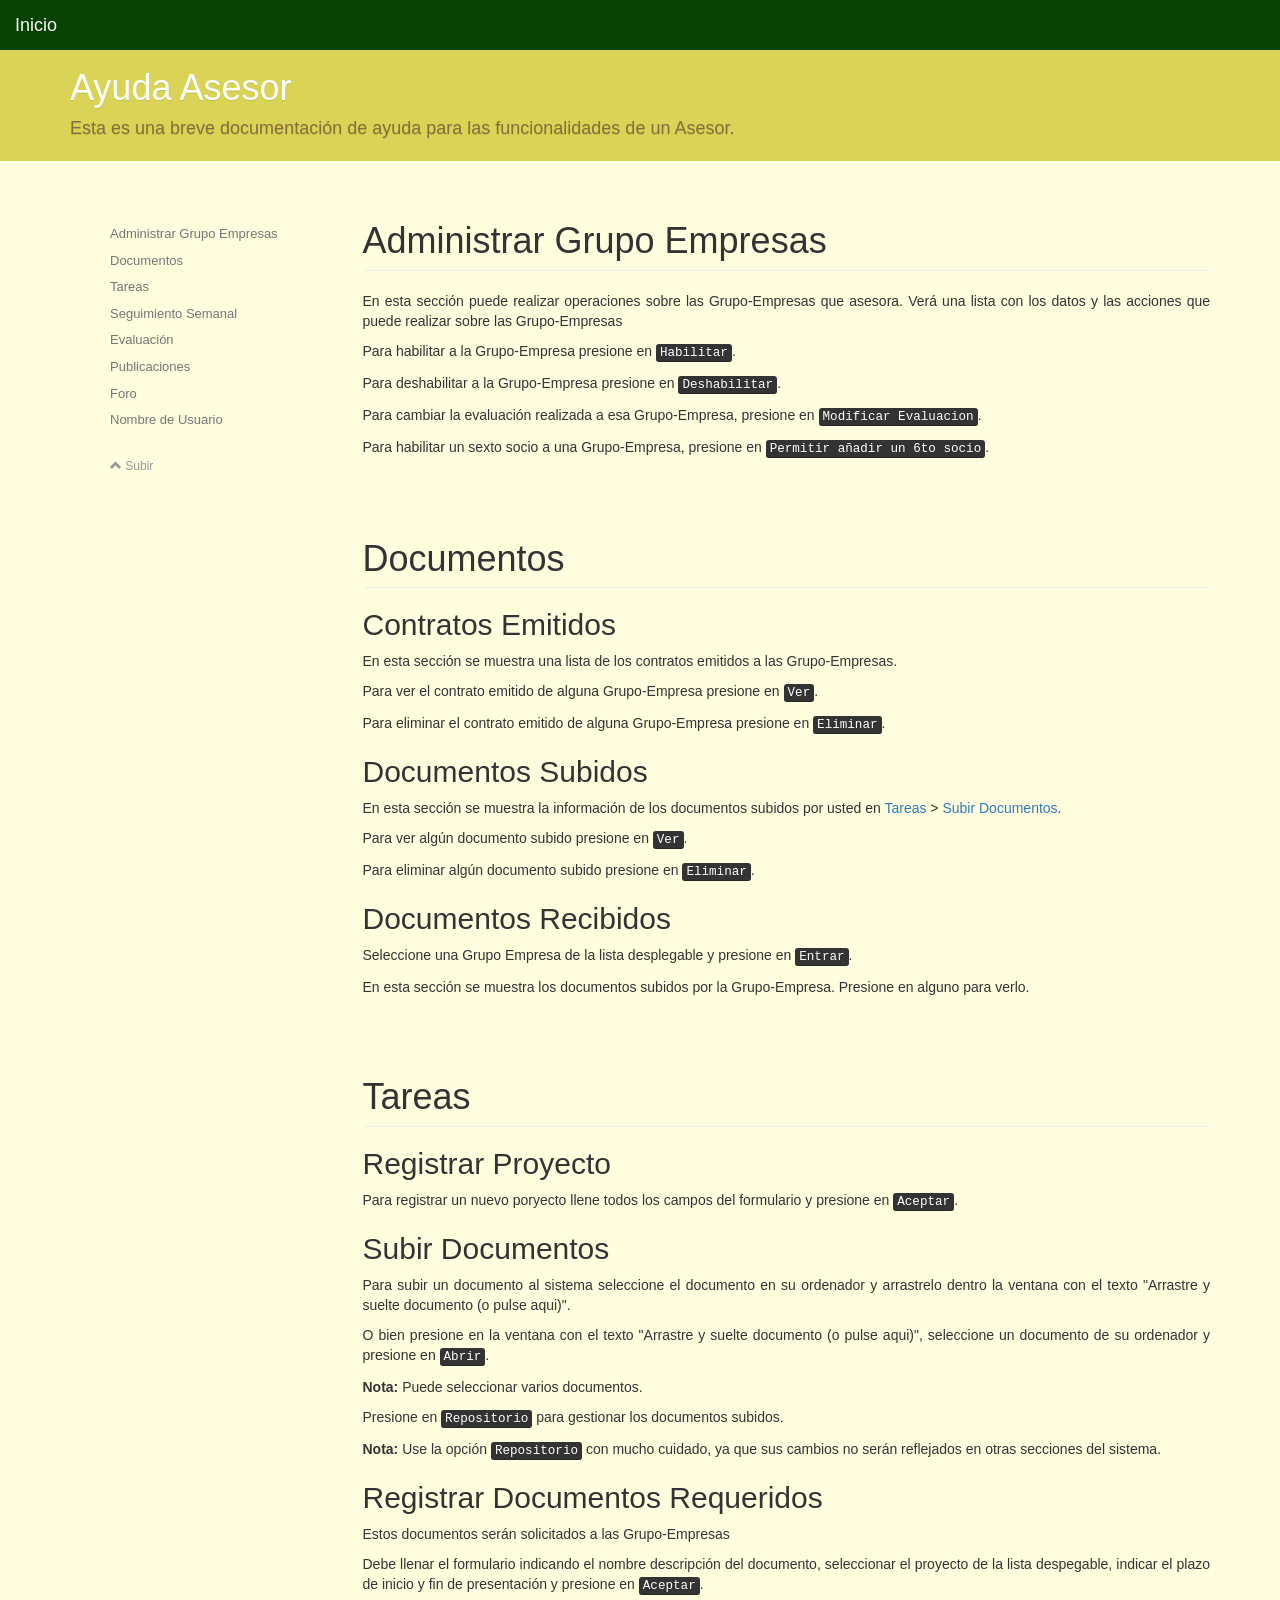
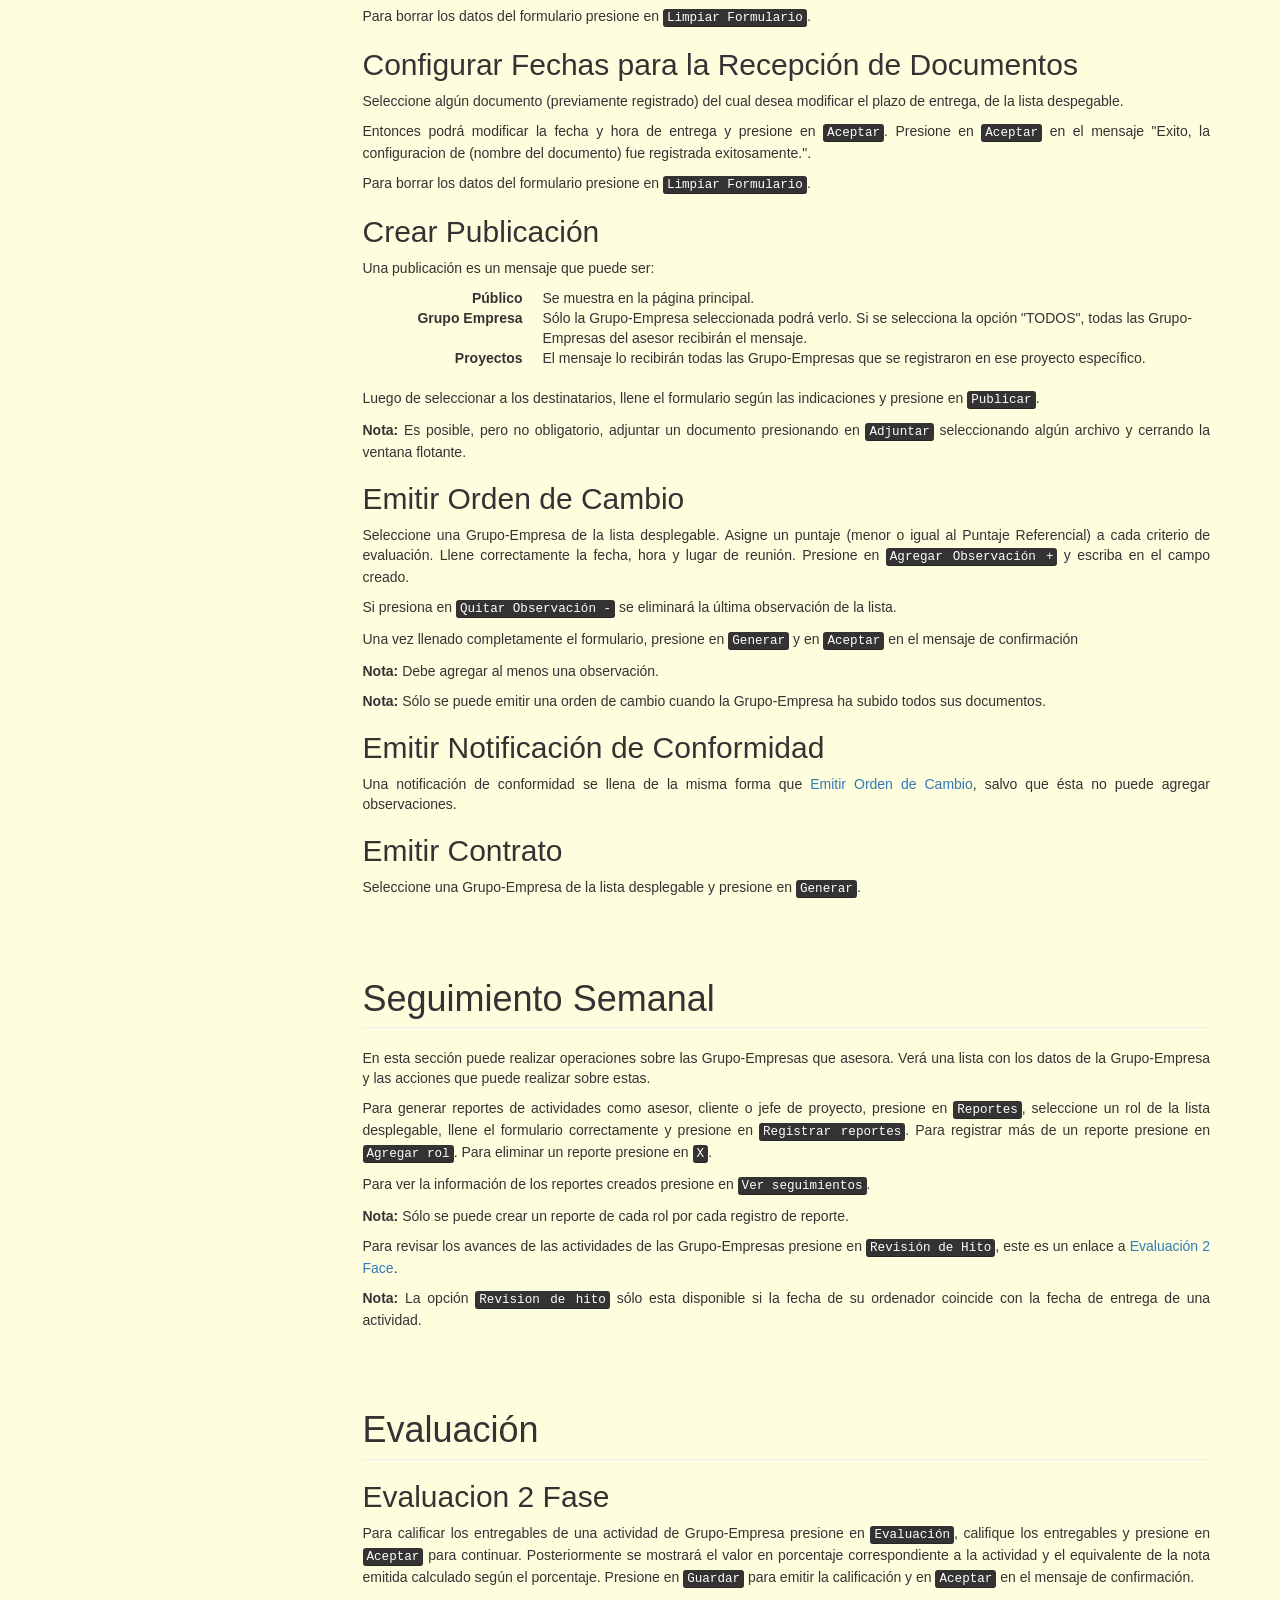
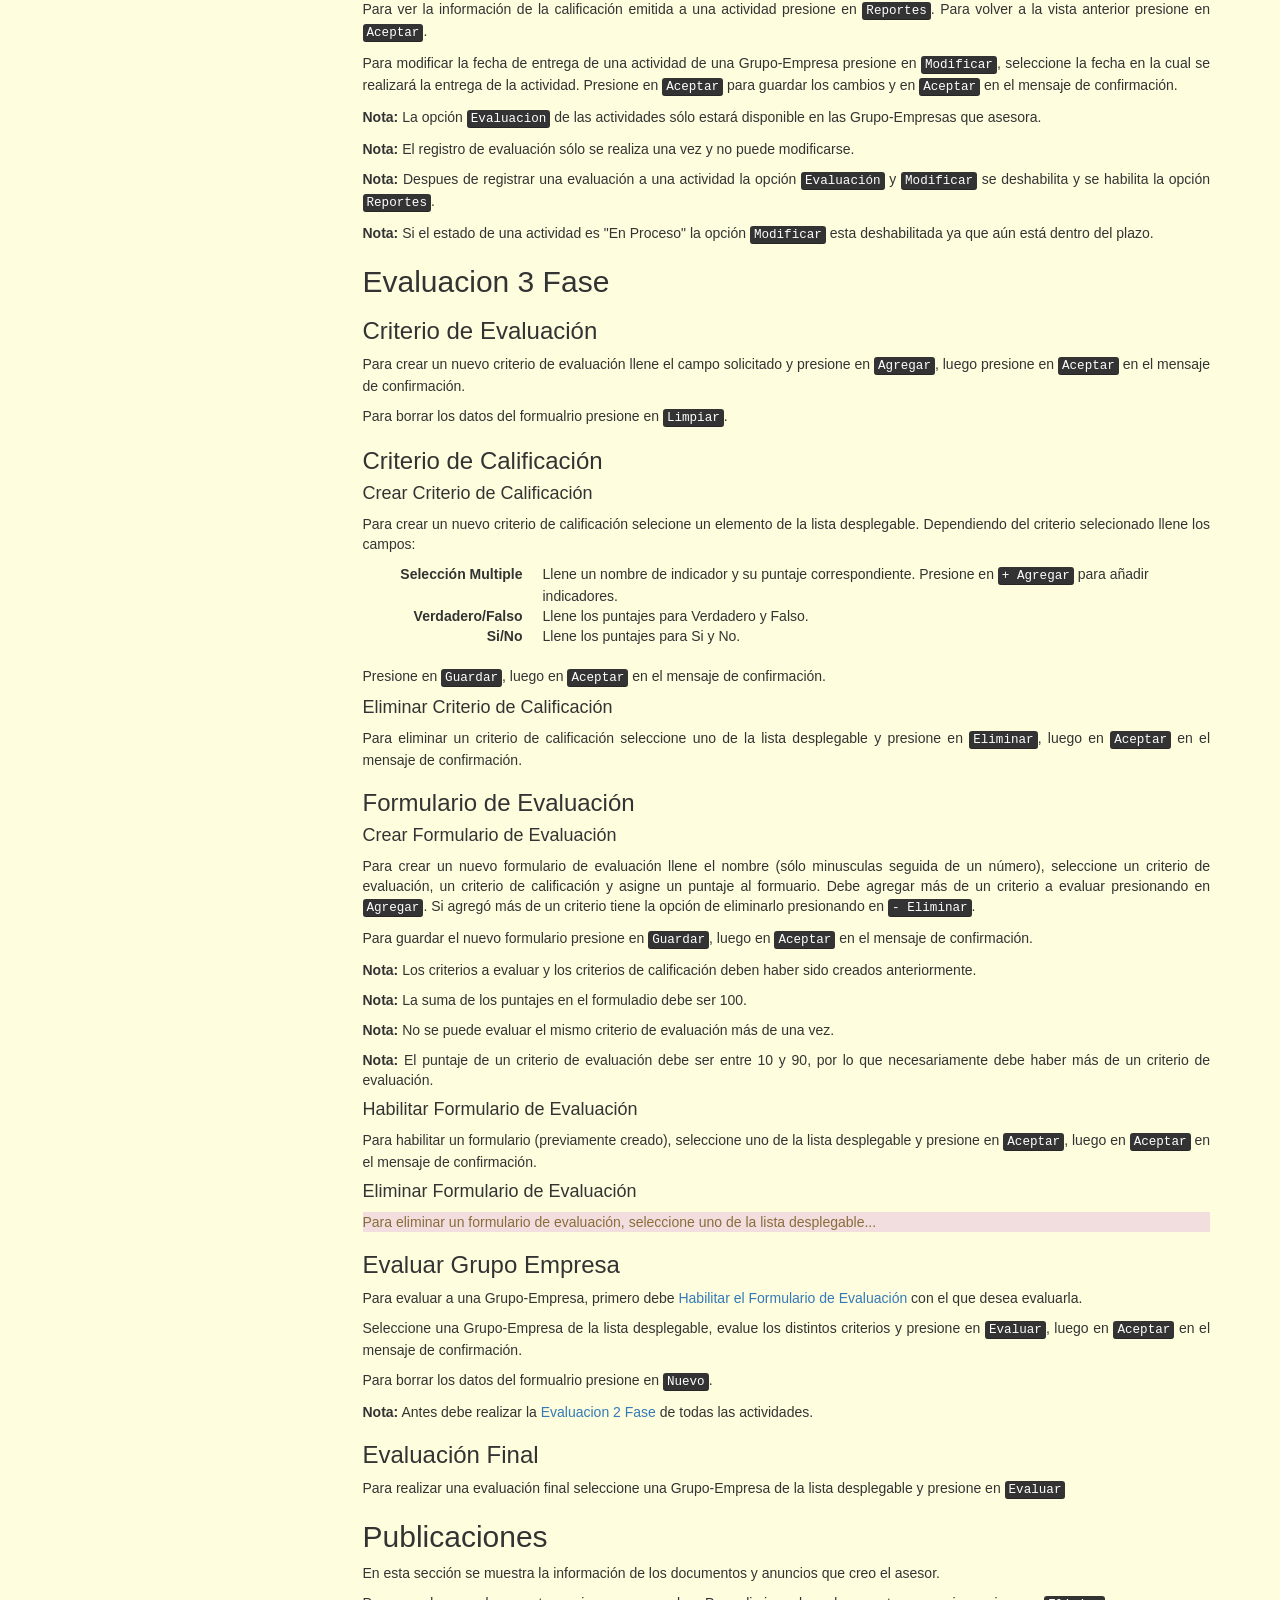
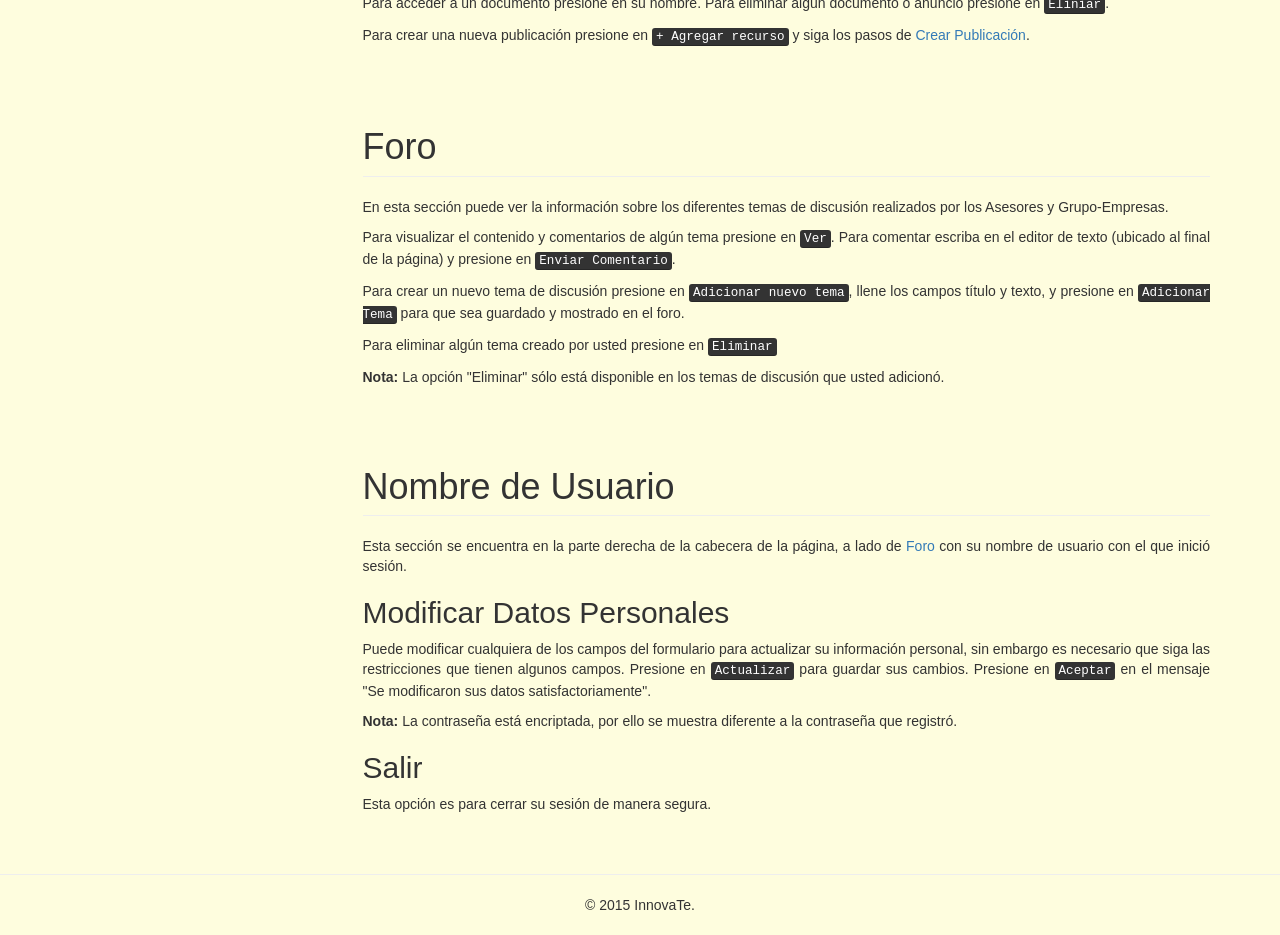
==== commit 06ae622a: "Trabajo en ayuda Grupo-Empresa y Asesor" ====
--- a/Vista/ayuda/ayudaAsesor.html
+++ b/Vista/ayuda/ayudaAsesor.html
@@ -83,14 +83,17 @@
                                 </ul>
                             </li>
                             <li><a href="#publicaciones">Publicaciones</a></li>
-                            <li><a href="#foro-asesor">Foro</a></li>
-                            <li><a href="#nombre-usuario-asesor">Nombre de Usuario</a>
-                                <ul class="nav">
-                                    <li><a href="#modificar-datos-personales-asesor">Modificar Datos Personales</a></li>
-                                    <li><a href="#salir-asesor">Salir</a></li>
+                            <li><a href="#foro">Foro</a></li>
+                            <li><a href="#nombre-usuario">Nombre de Usuario</a>
+                                <ul class="nav">
+                                    <li><a href="#modificar-datos-personales">Modificar Datos Personales</a></li>
+                                    <li><a href="#salir">Salir</a></li>
                                 </ul>
                             </li>
                         </ul>
+                        <a class="back-to-top" href="#top">
+                            <span class="glyphicon glyphicon-chevron-up" aria-hidden="true"></span> Subir
+                        </a>
                     </nav>
                 </div>
                 <div class="col-md-9" role="main">
@@ -168,56 +171,91 @@
                     <div class="bs-docs-section">
                         <h1 id="seguimiento-semanal" class="page-header">Seguimiento Semanal<a class="anchorjs-link" href="#seguimiento-semanal"><span class="anchorjs-icon"></span></a></h1>
                         <p>En esta sección puede realizar operaciones sobre las Grupo-Empresas que asesora. Verá una lista
-                            con los datos de la Grupo-Empresa y las acciones que puede realizar sobre las Grupo-Empresas.</p>
-                        <p>Para generar reportes de un usuario (asesor, cliente, jefe de proyecto) presione en <kbd>Reportes</kbd>, seleccione el rol de la lista desplegable, llene el formulario correctamente y
+                            con los datos de la Grupo-Empresa y las acciones que puede realizar sobre estas.</p>
+                        <p>Para generar reportes de actividades como asesor, cliente o jefe de proyecto, presione en <kbd>Reportes</kbd>, seleccione un rol de la lista desplegable, llene el formulario correctamente y
                             presione en <kbd>Registrar reportes</kbd>. Para registrar más de un reporte presione en <kbd>Agregar rol</kbd>. Para eliminar un reporte presione en <kbd>X</kbd>.</p>
                         <p>Para ver la información de los reportes creados presione en <kbd>Ver seguimientos</kbd>.</p>
-                        <p><strong>Nota:</strong> Sólo se puede crear un reporte de cada rol.</p>
-                        <p>Para revisar los avances de las actividades de las Grupo-Empresas presione en <kbd>Revisión de Hito</kbd> y se mostrará información de cada actividad de las Grupo-Empresas.
-                            En el cual para emitir una calificación a cada entregable de una actividad de la Grupo-Empresa presione en <kbd>Evaluacion</kbd> y en <kbd>Aceptar</kbd>. Posteriormente
-                            se mostrara el valor en porcentaje correspondiente a la actividad y el equivalente de la nota emitida calculado según el porcentaje. Presione en <kbd>Guardar</kbd> para 
-                            emitir la calificación y en <kbd>Aceptar</kbd> en el mensaje de confirmación, o presione en <kbd>Cancelar</kbd> para no emitir una calificación.</p>
-                        <p>Para ver la información de la calificación emitida a una actividad presione en <kbd>Reportes</kbd> y para volver a la vista anterior presione en <kbd>Aceptar</kbd>.</p>
+                        <p><strong>Nota:</strong> Sólo se puede crear un reporte de cada rol por cada registro de reporte.</p>
+                        <p>Para revisar los avances de las actividades de las Grupo-Empresas presione en <kbd>Revisión de Hito</kbd>, este es un enlace a <a href="#evaluacion-2-fase">Evaluación 2 Face</a>. </p>
+                        <p><strong>Nota:</strong> La opción <kbd>Revision de hito</kbd> sólo esta disponible si la fecha de su ordenador coincide con la fecha de entrega de una actividad.</p>                        
+                    </div>
+                    <div class="bs-docs-section">
+                        <h1 id="evaluacion" class="page-header">Evaluación<a class="anchorjs-link" href="#evaluacion"><span class="anchorjs-icon"></span></a></h1>
+                        <h2 id="evaluacion-2-fase">Evaluacion 2 Fase</h2>
+                        <p>Para calificar los entregables de una actividad de Grupo-Empresa presione en <kbd>Evaluación</kbd>, califique los entregables y presione en <kbd>Aceptar</kbd> para continuar. 
+                            Posteriormente se mostrará el valor en porcentaje correspondiente a la actividad y el equivalente de la nota emitida calculado según el porcentaje. 
+                            Presione en <kbd>Guardar</kbd> para emitir la calificación y en <kbd>Aceptar</kbd> en el mensaje de confirmación.</p>
+                        <p>Para ver la información de la calificación emitida a una actividad presione en <kbd>Reportes</kbd>. 
+                            Para volver a la vista anterior presione en <kbd>Aceptar</kbd>.</p>
                         <p>Para modificar la fecha de entrega de una actividad de una Grupo-Empresa presione en <kbd>Modificar</kbd>,
-                            seleccione la fecha en la cual se realizara la entrega de la actividad. Presione en <kbd>Aceptar</kbd> para guardar los cambios y en <kbd>Aceptar</kbd>
-                            en el mensaje de confirmación, o presione en <kbd>Cancelar</kbd> para que no se realice ninguna modificación.</p>
-                        <p><strong>Nota:</strong> La opción <kbd>Revision de hito</kbd> solo estará disponible si la fecha coincide con la fecha de entrega de una actividad.</p>
+                            seleccione la fecha en la cual se realizará la entrega de la actividad. Presione en <kbd>Aceptar</kbd> para guardar los cambios y en <kbd>Aceptar</kbd>
+                            en el mensaje de confirmación.</p>                        
                         <p><strong>Nota:</strong> La opción <kbd>Evaluacion</kbd> de las actividades sólo estará disponible en las Grupo-Empresas que asesora.</p>
-                        <p></p>
-                        <p><strong>Nota:</strong> El registro de evaluación solo se realiza una vez.</p>
-                        <p><strong>Nota:</strong> Despues de registrar una evaluacion a una actividad la opción <kbd>Evaluacion</kbd> y <kbd>Modificar</kbd> se deshabilita y se habilita la opción <kbd>Reportes</kbd>.</p>
-                        <p><strong>Nota:</strong> Si el estado de una actividad es "En Proceso" la opción <kbd>Modificar</kbd> esta deshabilitada porque no se puede modificar la fecha 
-                            de entrega.</p>
-                        <p><strong>Nota:</strong> La suma de la calificación emitida debe ser sobre 100.</p>
-                    </div>
-                    <div class="bs-docs-section">
-                        <h1 id="evaluacion" class="page-header">Evaluación<a class="anchorjs-link" href="#evaluacion"><span class="anchorjs-icon"></span></a></h1>
-                        <p>En esta sección </p>
-                        <h2 id="evaluacion-2-fase">Evaluacion 2 Fase</h2>
+                        <p><strong>Nota:</strong> El registro de evaluación sólo se realiza una vez y no puede modificarse.</p>
+                        <p><strong>Nota:</strong> Despues de registrar una evaluación a una actividad la opción <kbd>Evaluación</kbd> y <kbd>Modificar</kbd> se deshabilita y se habilita la opción <kbd>Reportes</kbd>.</p>
+                        <p><strong>Nota:</strong> Si el estado de una actividad es "En Proceso" la opción <kbd>Modificar</kbd> esta deshabilitada ya que aún está dentro del plazo.</p>
                         <h2 id="evaluacion-3-fase">Evaluacion 3 Fase</h2>
                         <h3 id="criterio-evaluacion">Criterio de Evaluación</h3>
+                        <p>Para crear un nuevo criterio de evaluación llene el campo solicitado y presione en <kbd>Agregar</kbd>, luego presione en <kbd>Aceptar</kbd> en el mensaje de confirmación.</p>
+                        <p>Para borrar los datos del formualrio presione en <kbd>Limpiar</kbd>.</p>
                         <h3 id="criterio-calificacion">Criterio de Calificación</h3>
                         <h4 id="crear-criterio-calificacion">Crear Criterio de Calificación</h4>
+                        <p>Para crear un nuevo criterio de calificación selecione un elemento de la lista desplegable. 
+                            Dependiendo del criterio selecionado llene los campos:</p>
+                        <dl class="dl-horizontal">
+                            <dt>Selección Multiple</dt>
+                            <dd>Llene un nombre de indicador y su puntaje correspondiente. Presione en <kbd>+ Agregar</kbd> para añadir indicadores.</dd>
+                            <dt>Verdadero/Falso</dt>
+                            <dd>Llene los puntajes para Verdadero y Falso.</dd>
+                            <dt>Si/No</dt>
+                            <dd>Llene los puntajes para Si y No.</dd>
+                        </dl>
+                        <p>Presione en <kbd>Guardar</kbd>, luego en <kbd>Aceptar</kbd> en el mensaje de confirmación.</p>
                         <h4 id="eliminar-criterio-calificacion">Eliminar Criterio de Calificación</h4>
-                        <h3 id="formulario-evaluacion">Formulario de Evaluación</h3>
+                        <p>Para eliminar un criterio de calificación seleccione uno de la lista desplegable y presione en <kbd>Eliminar</kbd>, luego en <kbd>Aceptar</kbd> en el mensaje de confirmación.</p>
+                        <h3 id="formulario-evaluacion">Formulario de Evaluación</h3>                        
                         <h4 id="crear-formulario-evaluacion">Crear Formulario de Evaluación</h4>
+                        <p>Para crear un nuevo formulario de evaluación llene el nombre (sólo minusculas seguida de un número), seleccione un criterio de evaluación, un criterio de calificación y asigne un puntaje al formuario. 
+                            Debe agregar más de un criterio a evaluar presionando en <kbd>Agregar</kbd>. 
+                            Si agregó más de un criterio tiene la opción de eliminarlo presionando en <kbd>- Eliminar</kbd>.</p>
+                        <p>Para guardar el nuevo formulario presione en <kbd>Guardar</kbd>, luego en <kbd>Aceptar</kbd> en el mensaje de confirmación.</p>
+                        <p><strong>Nota:</strong> Los criterios a evaluar y los criterios de calificación deben haber sido creados anteriormente.</p>
+                        <p><strong>Nota:</strong> La suma de los puntajes en el formuladio debe ser 100.</p>
+                        <p><strong>Nota:</strong> No se puede evaluar el mismo criterio de evaluación más de una vez.</p>
+                        <p><strong>Nota:</strong> El puntaje de un criterio de evaluación debe ser entre 10 y 90, por lo que necesariamente debe haber más de un criterio de evaluación.</p>
                         <h4 id="habilitar-formulario-evaluacion">Habilitar Formulario de Evaluación</h4>
+                        <p>Para habilitar un formulario (previamente creado), seleccione uno de la lista desplegable y presione en <kbd>Aceptar</kbd>, luego en <kbd>Aceptar</kbd> en el mensaje de confirmación.</p>
                         <h4 id="eliminar-formulario-evaluacion">Eliminar Formulario de Evaluación</h4>
+                        <p class="text-warning bg-danger">Para eliminar un formulario de evaluación, seleccione uno de la lista desplegable...</p>
                         <h3 id="evaluar-grupo-empresa">Evaluar Grupo Empresa</h3>
+                        <p>Para evaluar a una Grupo-Empresa, primero debe <a href="#habilitar-formulario-evaluacion">Habilitar el Formulario de Evaluación</a> con el que desea evaluarla.</p>
+                        <p>Seleccione una Grupo-Empresa de la lista desplegable, evalue los distintos criterios y presione en <kbd>Evaluar</kbd>, luego en <kbd>Aceptar</kbd> en el mensaje de confirmación.</p>
+                        <p>Para borrar los datos del formualrio presione en <kbd>Nuevo</kbd>.</p>
+                        <p><strong>Nota:</strong> Antes debe realizar la <a href="#evaluacion-2-fase">Evaluacion 2 Fase</a> de todas las actividades.</p>
                         <h3 id="evaluacion-final">Evaluación Final</h3>
+                        <p>Para realizar una evaluación final seleccione una Grupo-Empresa de la lista desplegable y presione en <kbd>Evaluar</kbd></p>
                         <h2 id="publicaciones">Publicaciones</h2>
-                        <br><br><br><br><br><br><br><br>
-                    </div>
-                    <div class="bs-docs-section">
-                        <h1 id="foro-asesor" class="page-header">Foro<a class="anchorjs-link" href="#foro-asesor"><span class="anchorjs-icon"></span></a></h1>
-                        <p>Adicionar nuevo tema</p>
-                        <br><br><br><br><br><br><br><br>
-                    </div>
-                    <div class="bs-docs-section">
-                        <h1 id="nombre-usuario-asesor" class="page-header">Nombre de Usuario<a class="anchorjs-link" href="#nombre-usuario-asesor"><span class="anchorjs-icon"></span></a></h1>
-                        <h2 id="modificar-datos-personales-asesor">Modificar Datos Personales</h2>
-                        <h2 id="salir-asesor">Salir</h2>
-                        <br><br><br><br><br><br><br><br>
+                        <p>En esta sección se muestra la información de los documentos y anuncios que creo el asesor.</p>
+                        <p>Para acceder a un documento presione en su nombre. Para eliminar algun documento o anuncio presione en <kbd>Eliniar</kbd>.</p>
+                        <p>Para crear una nueva publicación presione en <kbd>+ Agregar recurso</kbd> y siga los pasos de <a href="#crear-publicacion">Crear Publicación</a>.</p>
+                    </div>
+                    <div class="bs-docs-section">
+                        <h1 id="foro" class="page-header">Foro<a class="anchorjs-link" href="#foro"><span class="anchorjs-icon"></span></a></h1>
+                        <p>En esta sección puede ver la información sobre los diferentes temas de discusión realizados por los Asesores y Grupo-Empresas.</p>
+                        <p>Para visualizar el contenido y comentarios de algún tema presione en <kbd>Ver</kbd>. Para comentar escriba en el editor de texto (ubicado al final de la página) y presione en <kbd>Enviar Comentario</kbd>.</p>
+                        <p>Para crear un nuevo tema de discusión presione en <kbd>Adicionar nuevo tema</kbd>, llene los campos título y texto, y presione en <kbd>Adicionar Tema</kbd> para que sea guardado y mostrado en el foro.</p>
+                        <p>Para eliminar algún tema creado por usted presione en <kbd>Eliminar</kbd></p>
+                        <p><strong>Nota:</strong> La opción "Eliminar" sólo está disponible en los temas de discusión que usted adicionó.</p>                        
+                    </div>
+                    <div class="bs-docs-section">
+                        <h1 id="nombre-usuario" class="page-header">Nombre de Usuario<a class="anchorjs-link" href="#nombre-usuario"><span class="anchorjs-icon"></span></a></h1>
+                        <p>Esta sección se encuentra en la parte derecha de la cabecera de la página, a lado de <a href="#foro">Foro</a> con su nombre de usuario con el que inició sesión.</p>
+                        <h2 id="modificar-datos-personales">Modificar Datos Personales</h2>
+                        <p>Puede modificar cualquiera de los campos del formulario para actualizar su información personal, sin embargo es necesario que siga las restricciones que tienen algunos campos. Presione en <kbd>Actualizar</kbd> para guardar sus cambios. 
+                            Presione en <kbd>Aceptar</kbd> en el mensaje "Se modificaron sus datos satisfactoriamente".</p>
+                        <p><strong>Nota:</strong> La contraseña está encriptada, por ello se muestra diferente a la contraseña que registró.</p>
+                        <h2 id="salir">Salir</h2>
+                        <p>Esta opción es para cerrar su sesión de manera segura.</p>
                     </div>
                 </div>
             </div>
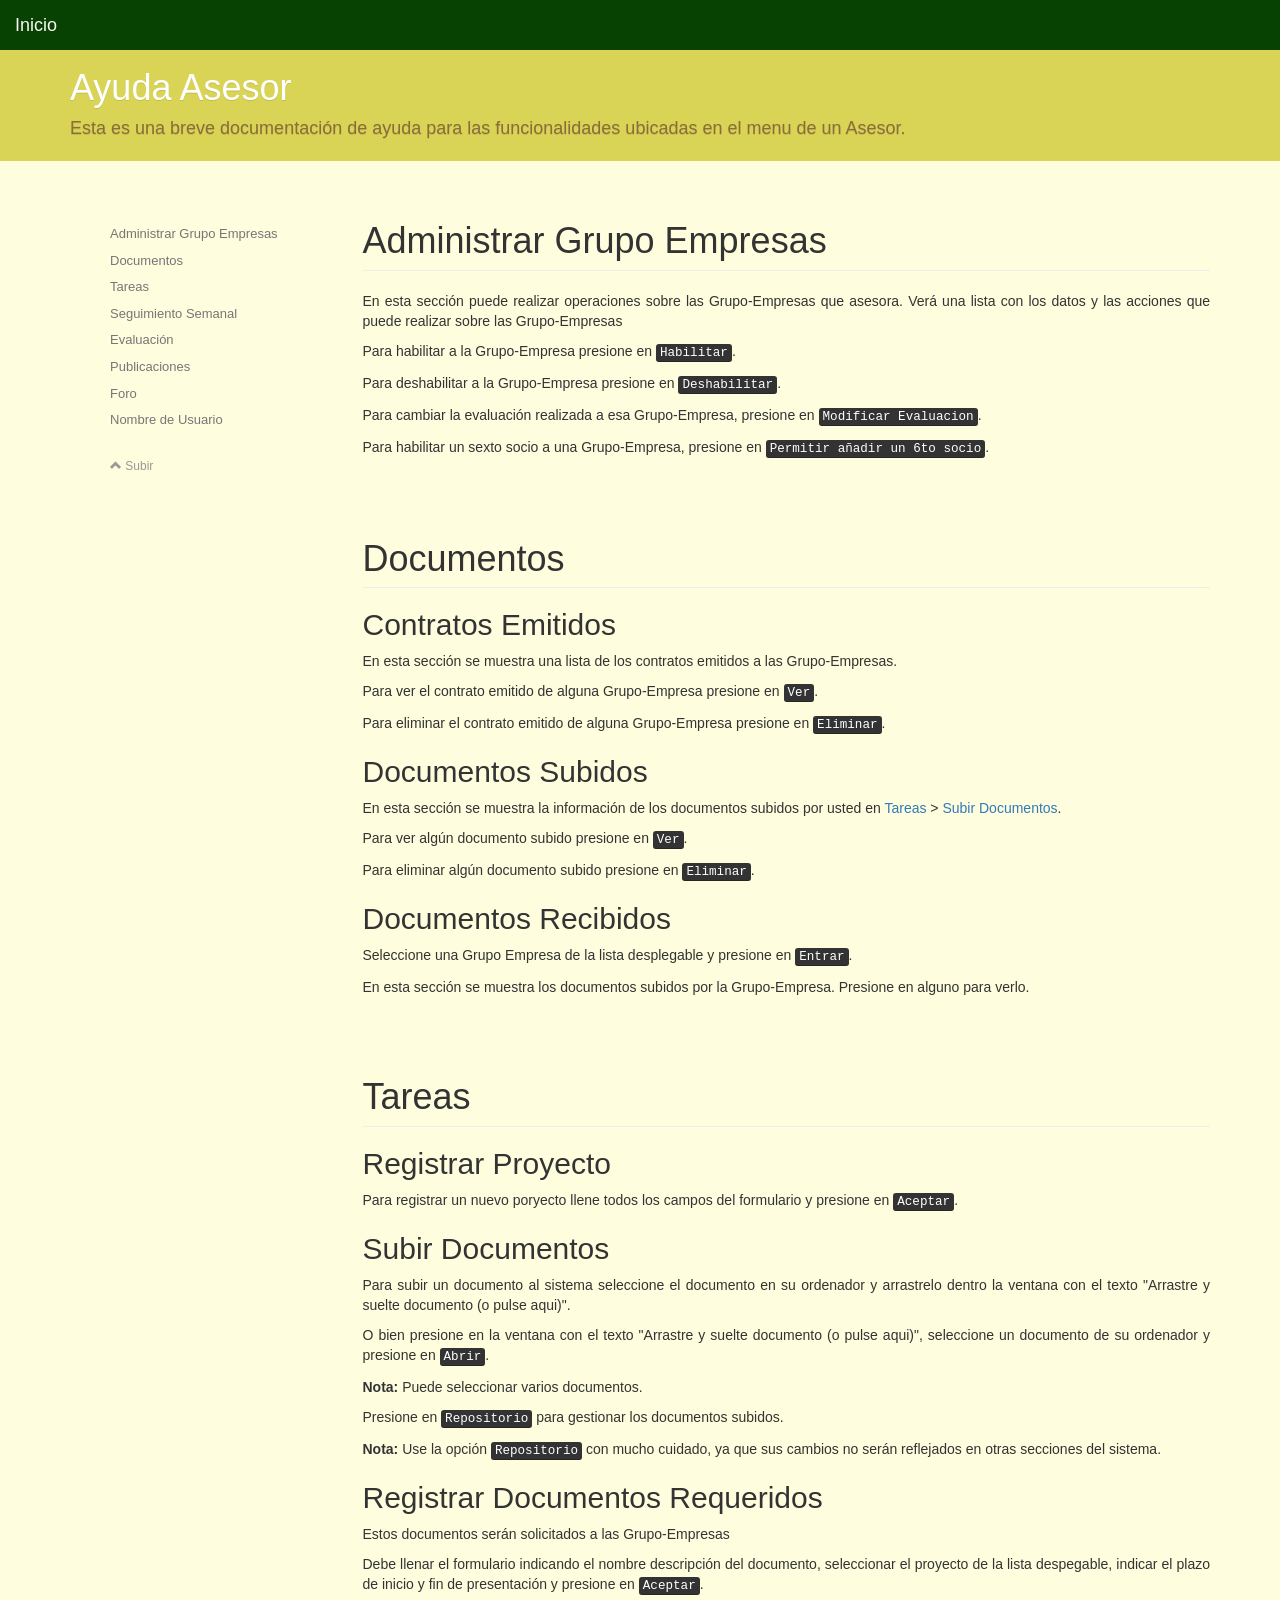
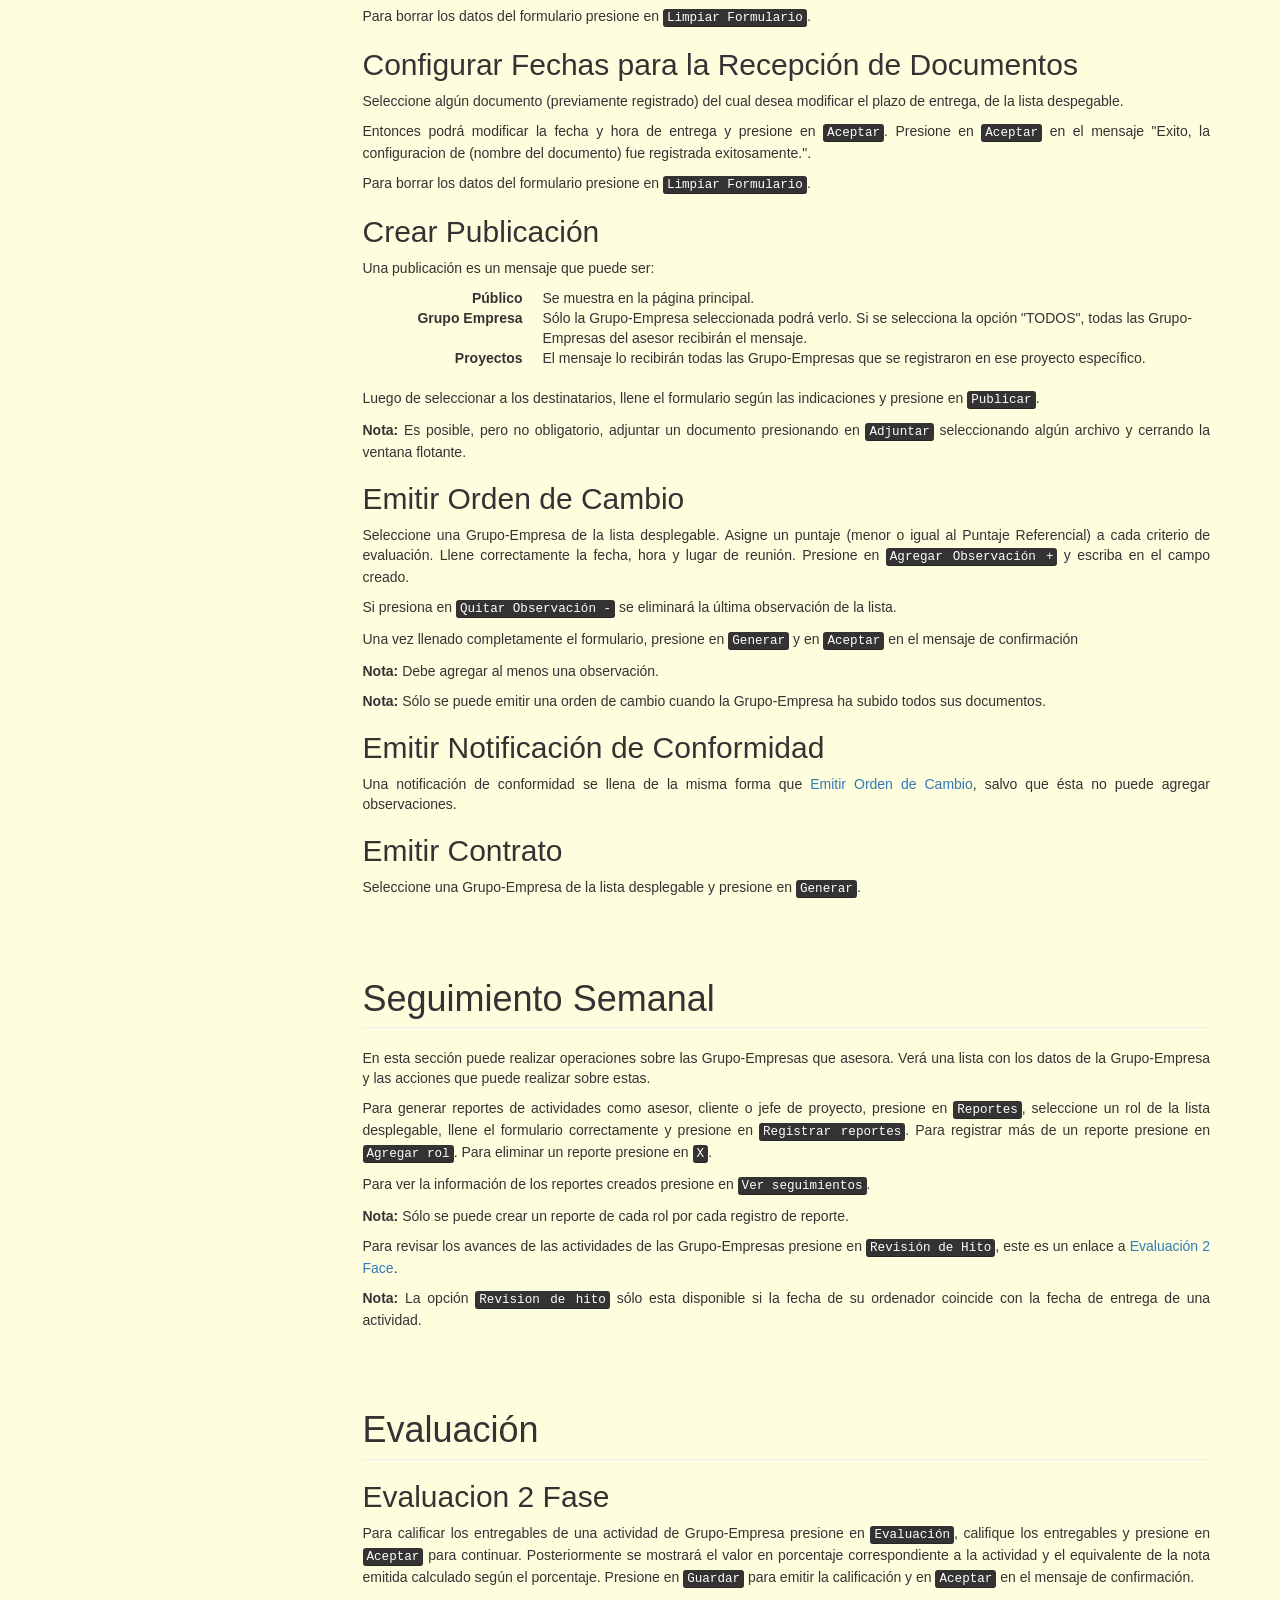
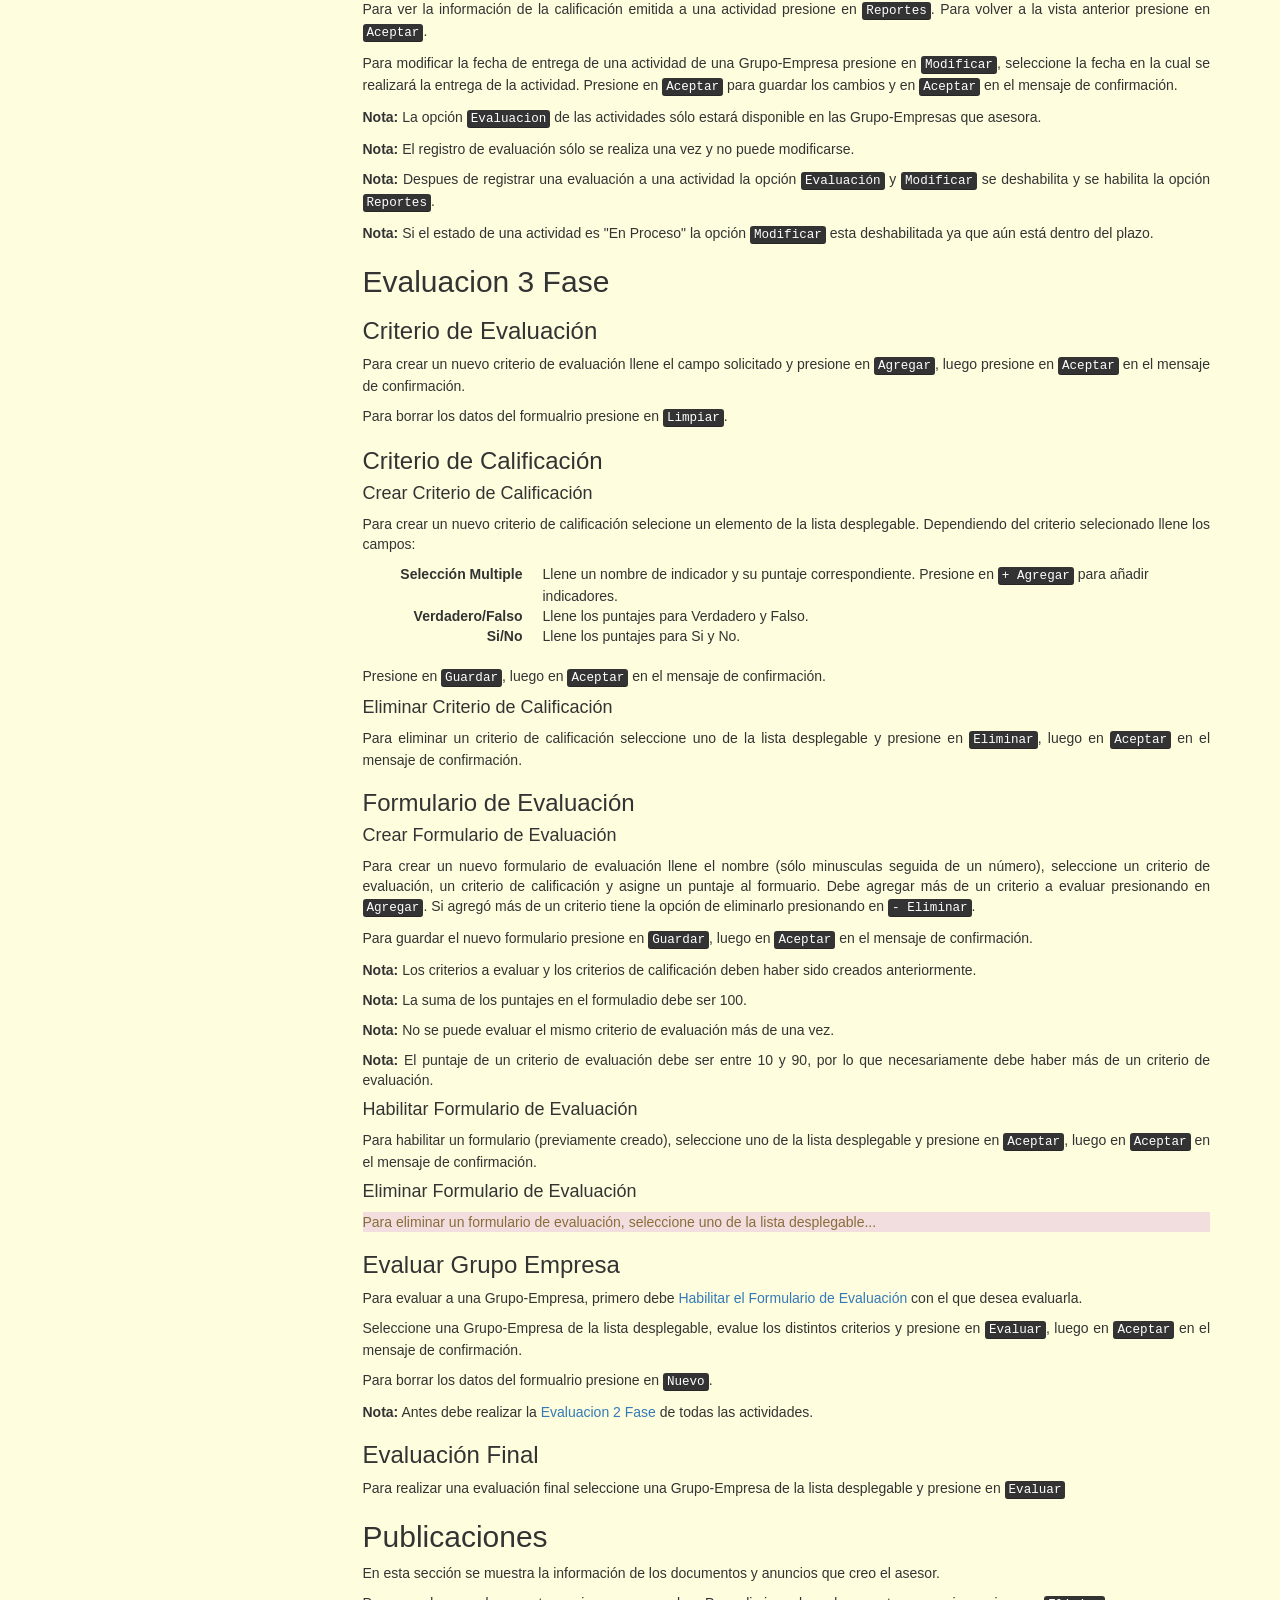
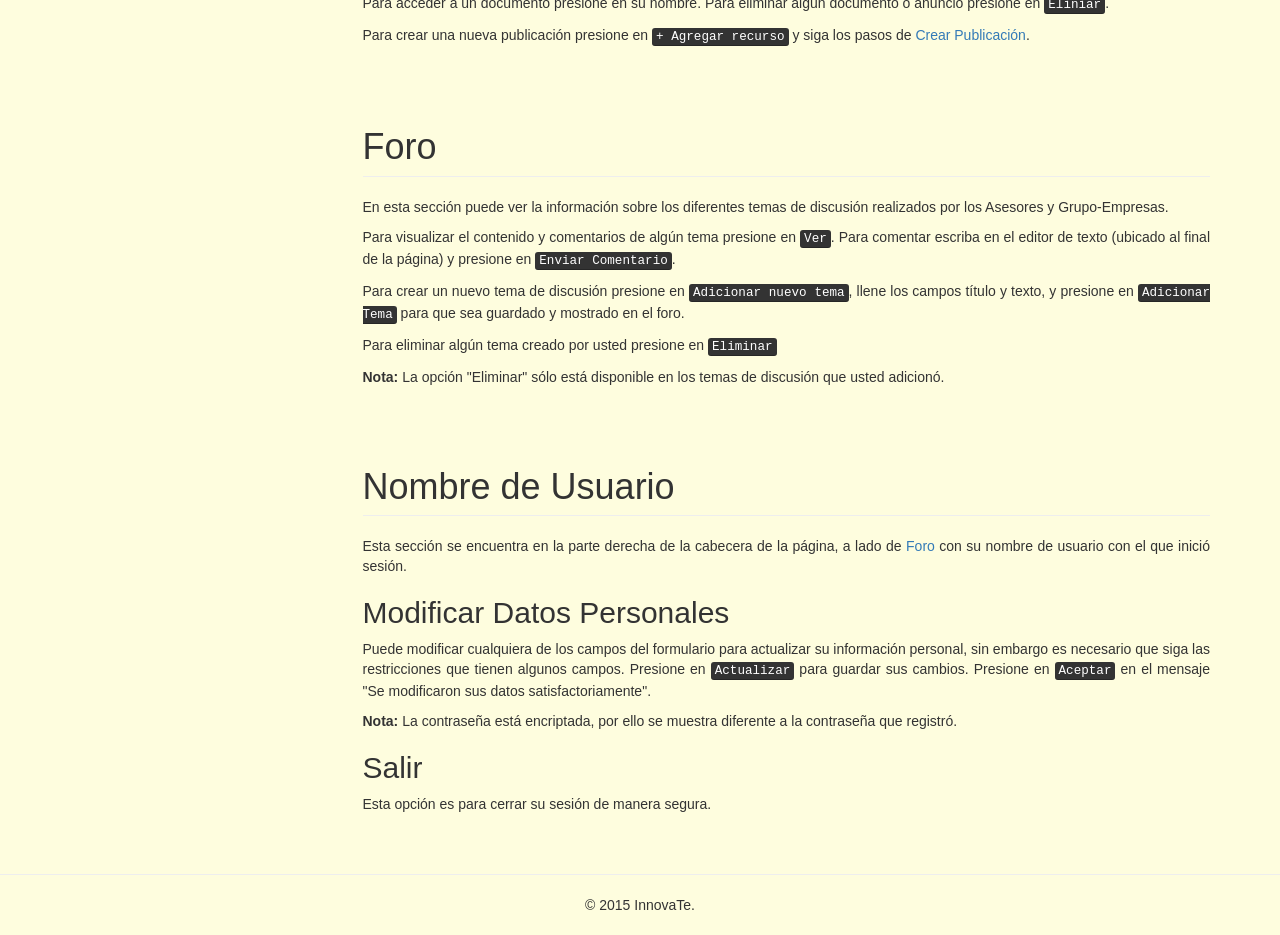
==== commit 72e74232: "Terminado las ayudas" ====
--- a/Vista/ayuda/ayudaAsesor.html
+++ b/Vista/ayuda/ayudaAsesor.html
@@ -28,7 +28,7 @@
         <div class="bs-docs-header" id="content" tabindex="-1">
             <div class="container">
                 <h1>Ayuda Asesor</h1>
-                <p>Esta es una breve documentación de ayuda para las funcionalidades de un Asesor.</p>
+                <p>Esta es una breve documentación de ayuda para las funcionalidades ubicadas en el menu de un Asesor.</p>
             </div>
         </div>
         <div class="container bs-docs-container">    
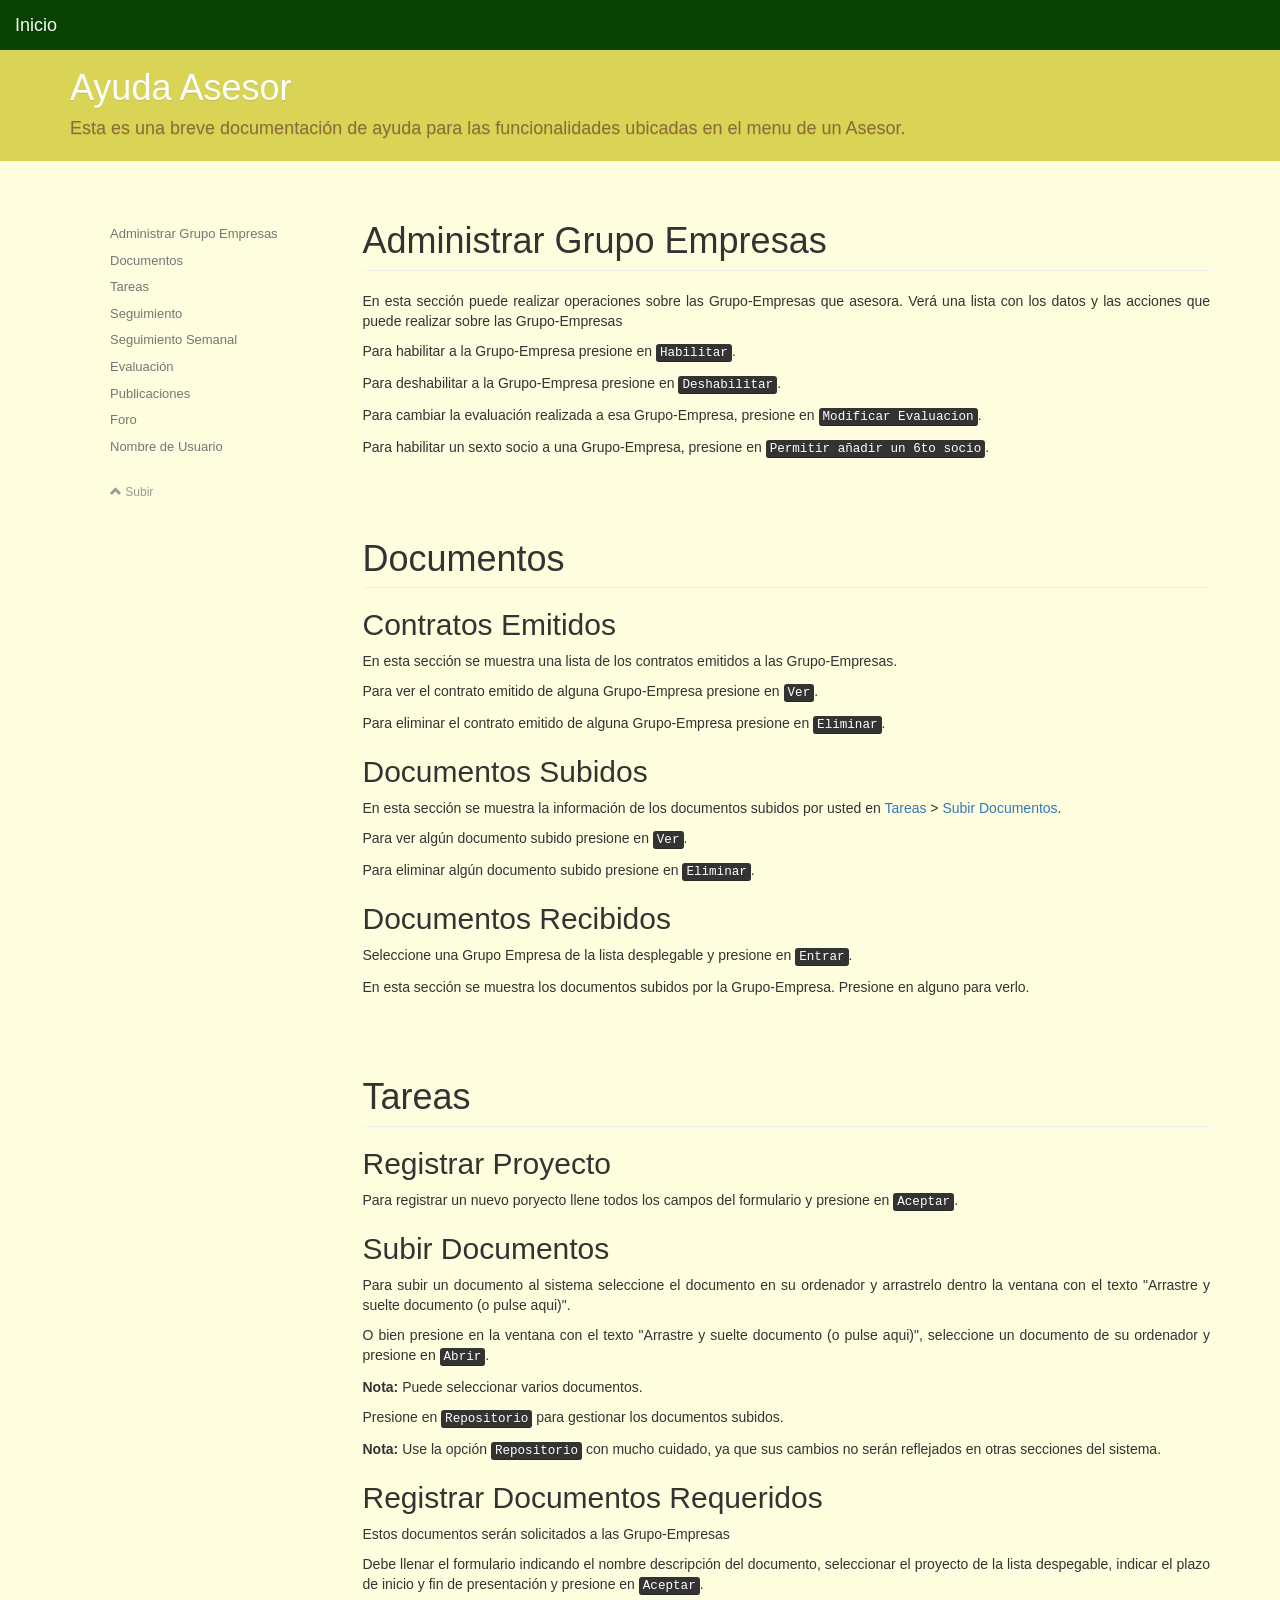
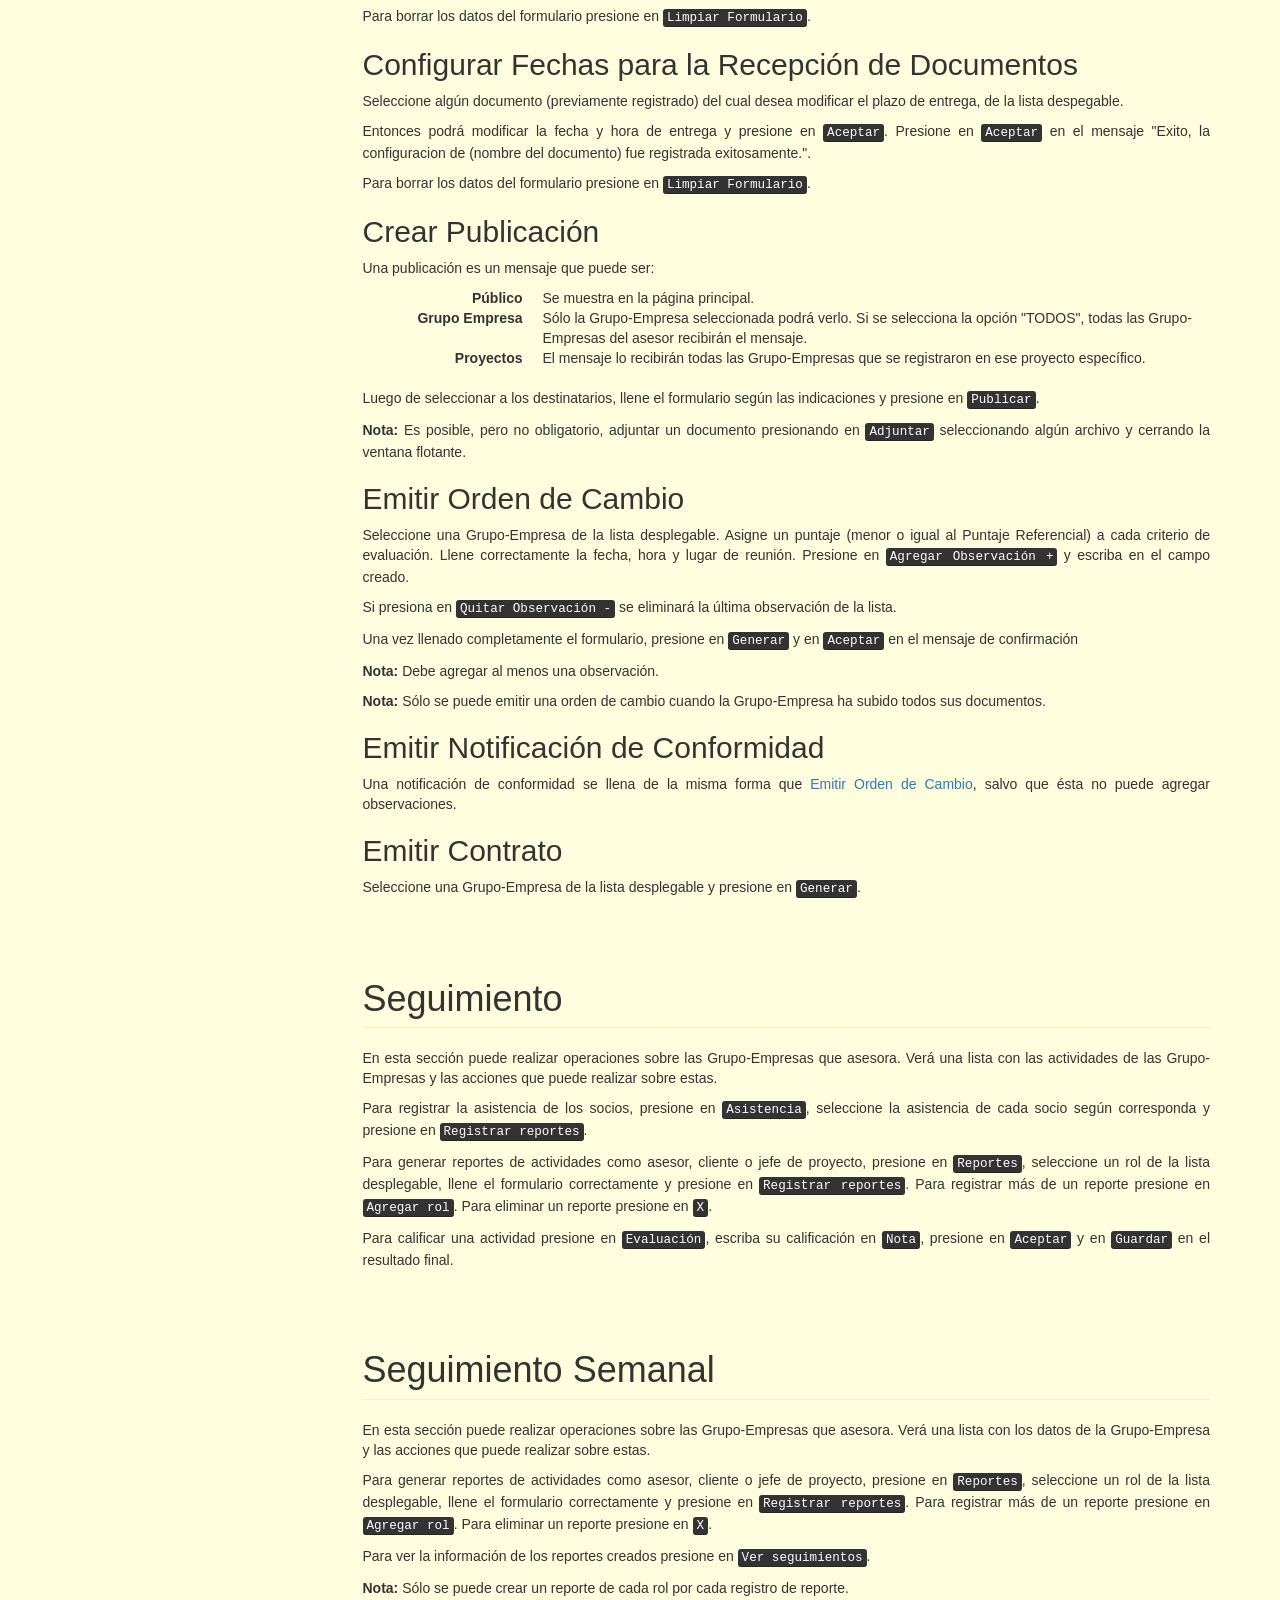
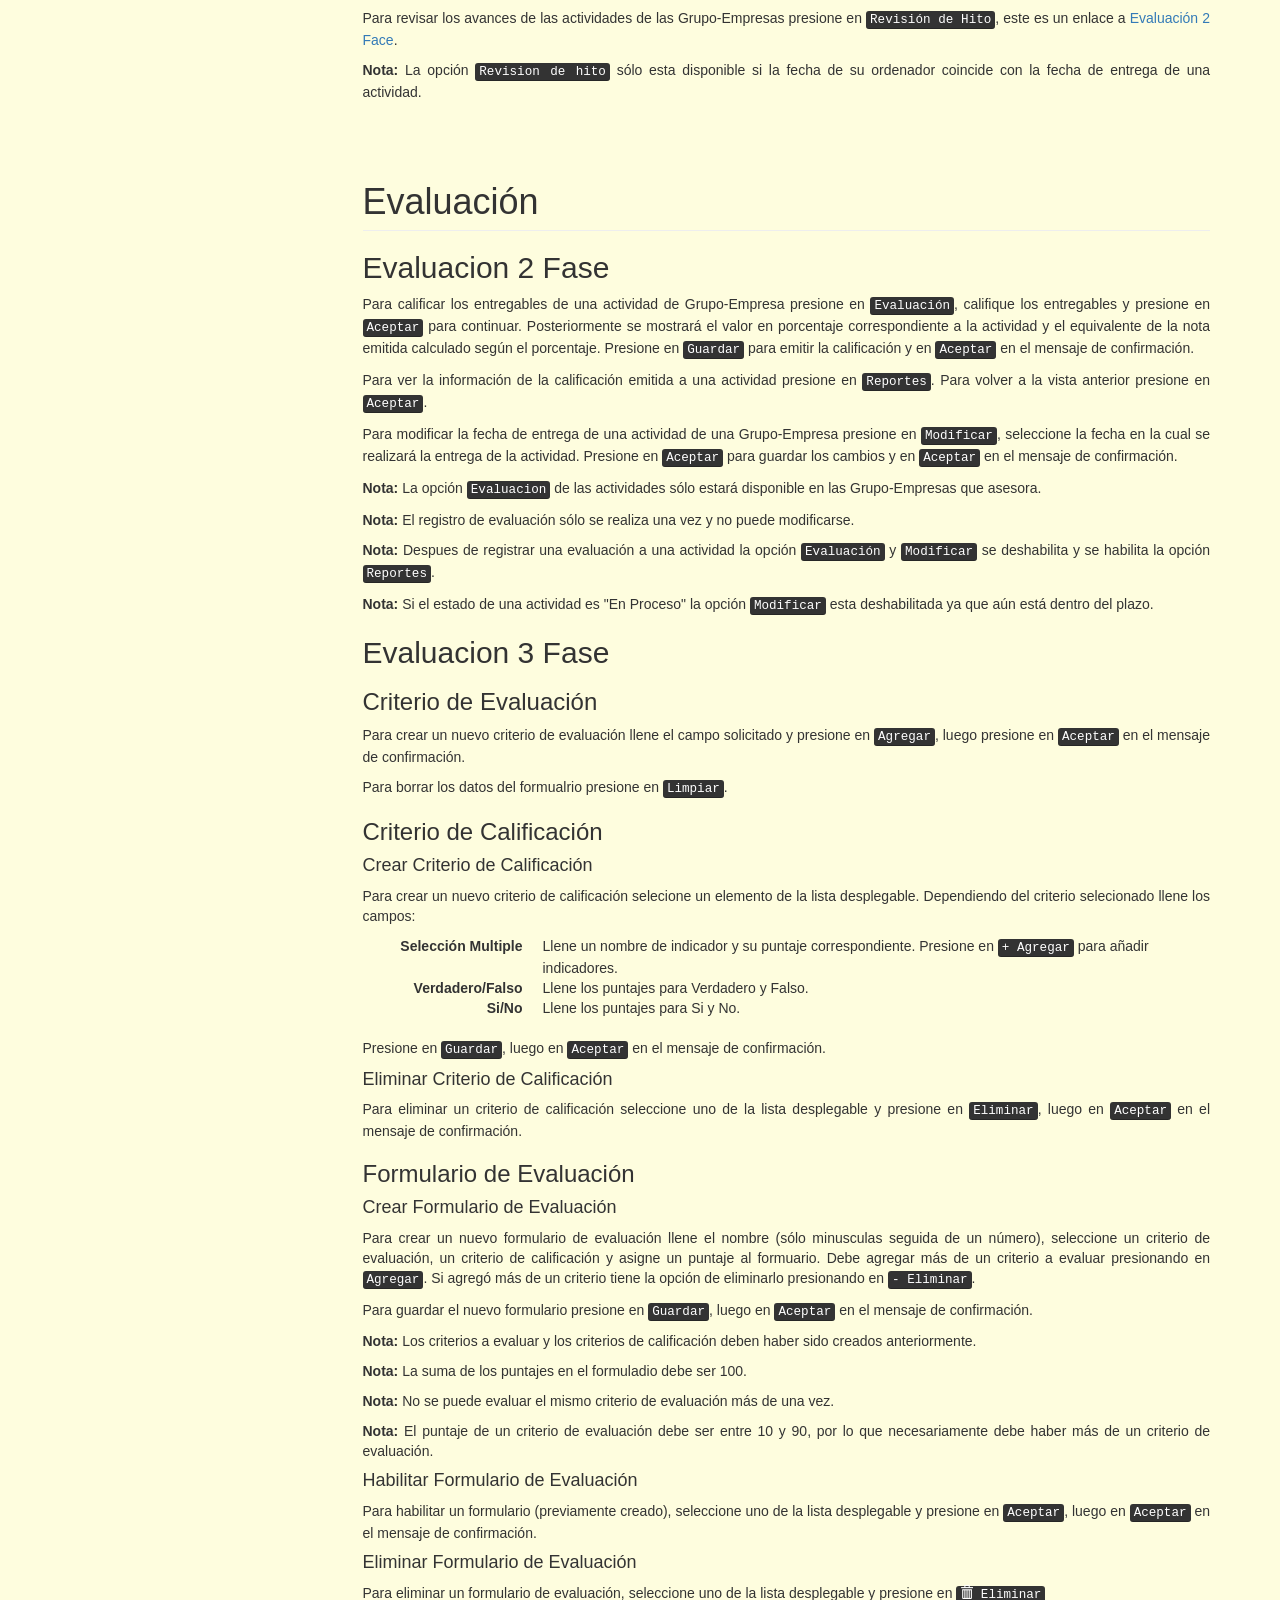
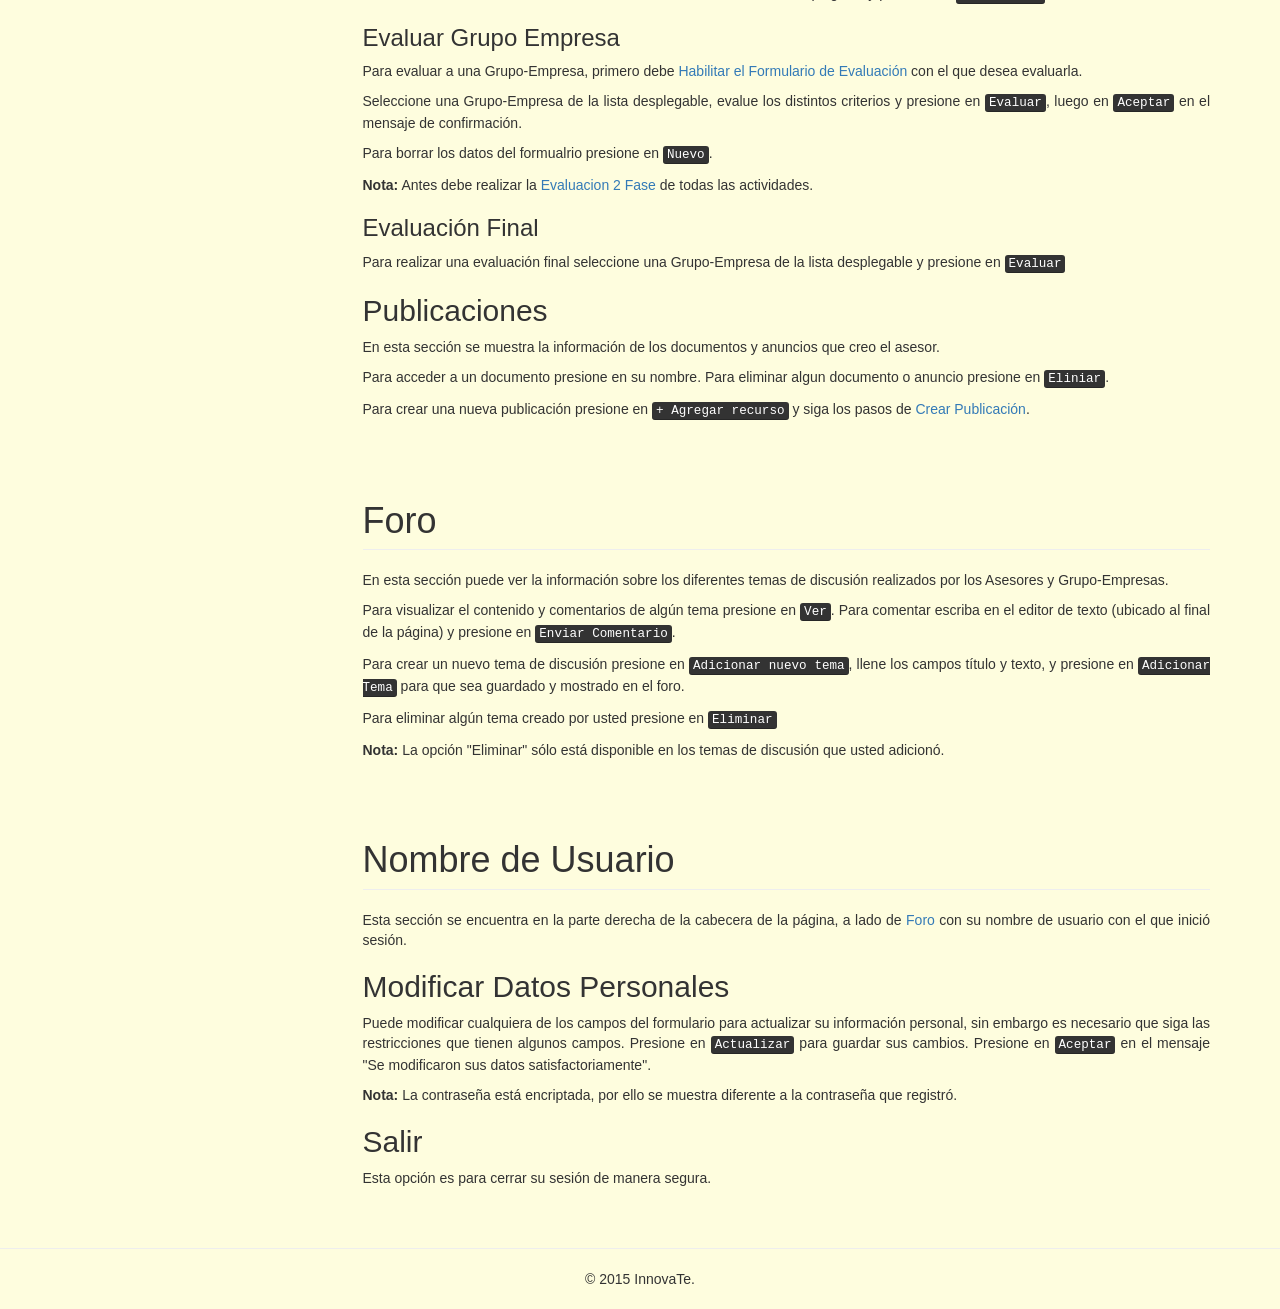
==== commit 4464cb3b: "Correcciones encontradas al realizar el video tutorial del asesor" ====
--- a/Vista/ayuda/ayudaAsesor.html
+++ b/Vista/ayuda/ayudaAsesor.html
@@ -1,271 +1,282 @@
-<!DOCTYPE html>
-<html lang="es">
-    <head>
-        <meta charset="utf-8">
-        <meta http-equiv="X-UA-Compatible" content="IE=edge">
-        <meta name="viewport" content="width=device-width, initial-scale=1">
-        <!-- The above 3 meta tags *must* come first in the head; any other head content must come *after* these tags -->
-        <title>Ayuda Socio</title>
-
-        <!-- Bootstrap -->
-        <link href="../bootstrap/css/bootstrap.min.css" rel="stylesheet">
-        <link href="../bootstrap/css/docs.min.css" rel="stylesheet">
-        <link href="../css/ayuda.css" rel="stylesheet">
-
-        <!-- HTML5 shim and Respond.js for IE8 support of HTML5 elements and media queries -->
-        <!-- WARNING: Respond.js doesn't work if you view the page via file:// -->
-        <!--[if lt IE 9]>
-          <script src="https://oss.maxcdn.com/html5shiv/3.7.2/html5shiv.min.js"></script>
-          <script src="https://oss.maxcdn.com/respond/1.4.2/respond.min.js"></script>
-        <![endif]-->
-    </head>
-    <body data-spy="scroll" data-target="#navpill">
-        <header class="navbar navbar-static-top bs-docs-nav menu-superior" id="top" role="banner">
-            <div class="navbar-header">                
-                <a class="navbar-brand" href="../inicio_asesor.php">Inicio </a>
-            </div>
-        </header>
-        <div class="bs-docs-header" id="content" tabindex="-1">
-            <div class="container">
-                <h1>Ayuda Asesor</h1>
-                <p>Esta es una breve documentación de ayuda para las funcionalidades ubicadas en el menu de un Asesor.</p>
-            </div>
-        </div>
-        <div class="container bs-docs-container">    
-            <div class="row">
-                <div class="col-md-3" role="complementary">
-                    <nav class="bs-docs-sidebar hidden-print hidden-xs hidden-sm affix-top">
-                        <ul class="nav bs-docs-sidenav">
-                            <li class="active"><a href="#administrar-grupo-empresas">Administrar Grupo Empresas</a></li>
-                            <li><a href="#documentos-asesor">Documentos</a>
-                                <ul class="nav">
-                                    <li><a href="#contratos-emitidos">Contratos Emitidos</a></li>
-                                    <li><a href="#documentos-subidos">Documentos Subidos</a></li>
-                                    <li><a href="#documentos-recibidos">Documentos Recibidos</a></li>
-                                </ul>
-                            </li>
-                            <li><a href="#tareas">Tareas</a>
-                                <ul class="nav">
-                                    <li><a href="#registrar-proyecto">Registrar Proyecto</a></li>
-                                    <li><a href="#subir-documentos">Subir Documentos</a></li>
-                                    <li><a href="#registrar-documentos-requeridos">Registrar Documentos Requeridos</a></li>
-                                    <li><a href="#configurar-fechas-recepcion-documentos">Configurar Fechas para la Recepción de Documentos</a></li>
-                                    <li><a href="#crear-publicacion">Crear Publicación</a></li>
-                                    <li><a href="#emitir-orden-cambio">Emitir Orden de Cambio</a></li>
-                                    <li><a href="#emitir-notificacion-conformidad">Emitir Notificación de Conformidad</a></li>
-                                    <li><a href="#emitir-contrato">Emitir Contrato</a></li>
-                                </ul>
-                            </li>
-                            <li><a href="#seguimiento-semanal">Seguimiento Semanal</a></li>
-                            <li><a href="#evaluacion">Evaluación</a>
-                                <ul class="nav">
-                                    <li><a href="#evaluacion-2-fase">Evaluación 2 Fase</a></li>
-                                    <li><a href="#evaluacion-3-fase">Evaluación 3 Fase</a>
-                                        <ul class="nav">
-                                            <li><a href="#criterio-evaluacion">Criterio de Evaluación</a></li>
-                                            <li><a href="#criterio-calificacion">Criterio de Calificación</a>
-                                                <ul class="nav">
-                                                    <li><a href="#crear-criterio-calificacion">Crear Criterio de Calificación</a></li>
-                                                    <li><a href="#eliminar-criterio-calificacion">Eliminar Criterio de Calificación</a></li>
-                                                </ul>
-                                            </li>
-                                            <li><a href="#formulario-evaluacion">Formulario de Evaluación</a>
-                                                <ul class="nav">
-                                                    <li><a href="#crear-formulario-evaluacion">Crear Formulario de Evaluación</a></li>
-                                                    <li><a href="#habilitar-formulario-evaluacion">Habilitar Formulario de Evaluación</a></li>
-                                                    <li><a href="#eliminar-formulario-evaluacion">Eliminar Formulario de Evaluación</a></li>
-                                                </ul>
-                                            </li>
-                                            <li><a href="#evaluar-grupo-empresa">Evaluar Grupo Empresa</a></li>
-                                        </ul>
-                                    </li>
-                                    <li><a href="#evaluacion-final">Evaluación Final</a></li>
-                                </ul>
-                            </li>
-                            <li><a href="#publicaciones">Publicaciones</a></li>
-                            <li><a href="#foro">Foro</a></li>
-                            <li><a href="#nombre-usuario">Nombre de Usuario</a>
-                                <ul class="nav">
-                                    <li><a href="#modificar-datos-personales">Modificar Datos Personales</a></li>
-                                    <li><a href="#salir">Salir</a></li>
-                                </ul>
-                            </li>
-                        </ul>
-                        <a class="back-to-top" href="#top">
-                            <span class="glyphicon glyphicon-chevron-up" aria-hidden="true"></span> Subir
-                        </a>
-                    </nav>
-                </div>
-                <div class="col-md-9" role="main">
-                    <div class="bs-docs-section">
-                        <h1 id="administrar-grupo-empresas" class="page-header">Administrar Grupo Empresas</h1>
-                        <p>En esta sección puede realizar operaciones sobre las Grupo-Empresas que asesora. 
-                            Verá una lista con los datos y las acciones que puede realizar sobre las Grupo-Empresas</p>
-                        <p>Para habilitar a la Grupo-Empresa presione en <kbd>Habilitar</kbd>.</p>
-                        <p>Para deshabilitar a la Grupo-Empresa presione en <kbd>Deshabilitar</kbd>.</p>
-                        <p>Para cambiar la evaluación realizada a esa Grupo-Empresa, presione en <kbd>Modificar Evaluacion</kbd>. </p>
-                        <p>Para habilitar un sexto socio a una Grupo-Empresa, presione en <kbd>Permitir añadir un 6to socio</kbd>.</p>
-                    </div>
-                    <div class="bs-docs-section">
-                        <h1 id="documentos-asesor" class="page-header">Documentos</h1>
-                        <h2 id="contratos-emitidos">Contratos Emitidos</h2>
-                        <p>En esta sección se muestra una lista de los contratos emitidos a las Grupo-Empresas.</p>
-                        <p>Para ver el contrato emitido de alguna Grupo-Empresa presione en <kbd>Ver</kbd>.</p>
-                        <p>Para eliminar el contrato emitido de alguna Grupo-Empresa presione en <kbd>Eliminar</kbd>.</p>
-                        <h2 id="documentos-subidos">Documentos Subidos</h2>
-                        <p>En esta sección se muestra la información de los documentos subidos por usted en <a href="#tareas">Tareas</a> > <a href="#subir-documentos">Subir Documentos</a>.</p>
-                        <p>Para ver algún documento subido presione en <kbd>Ver</kbd>.</p>
-                        <p>Para eliminar algún documento subido presione en <kbd>Eliminar</kbd>.</p>
-                        <h2 id="documentos-recibidos">Documentos Recibidos</h2>
-                        <p>Seleccione una Grupo Empresa de la lista desplegable y presione en <kbd>Entrar</kbd>.</p>
-                        <p>En esta sección se muestra los documentos subidos por la Grupo-Empresa. Presione en alguno para verlo.</p>
-                    </div>
-                    <div class="bs-docs-section">
-                        <h1 id="tareas" class="page-header">Tareas<a class="anchorjs-link" href="#tareas"><span class="anchorjs-icon"></span></a></h1>
-                        <h2 id="registrar-proyecto">Registrar Proyecto</h2>
-                        <p>Para registrar un nuevo poryecto llene todos los campos del formulario y presione en <kbd>Aceptar</kbd>.</p>
-                        <h2 id="subir-documentos">Subir Documentos</h2>                        
-                        <p>Para subir un documento al sistema seleccione el documento en su ordenador y arrastrelo dentro la ventana con el texto "Arrastre y suelte documento (o pulse aqui)".</p>
-                        <p>O bien presione en la ventana con el texto "Arrastre y suelte documento (o pulse aqui)", seleccione un documento de su ordenador y presione en <kbd>Abrir</kbd>.</p>
-                        <p><strong>Nota:</strong> Puede seleccionar varios documentos.</p>                        
-                        <p>Presione en <kbd>Repositorio</kbd> para gestionar los documentos subidos.</p>
-                        <p><strong>Nota:</strong> Use la opción <kbd>Repositorio</kbd> con mucho cuidado, ya que sus cambios no serán reflejados en otras secciones del sistema.</p>
-                        <h2 id="registrar-documentos-requeridos">Registrar Documentos Requeridos</h2>
-                        <p>Estos documentos serán solicitados a las Grupo-Empresas</p>                        
-                        <p>Debe llenar el formulario indicando el nombre descripción del documento, seleccionar el proyecto de la 
-                            lista despegable, indicar el plazo de inicio y fin de presentación y presione en <kbd>Aceptar</kbd>.</p>
-                        <p>Para borrar los datos del formulario presione en <kbd>Limpiar Formulario</kbd>.</p>
-                        <h2 id="configurar-fechas-recepcion-documentos">Configurar Fechas para la Recepción de Documentos</h2>
-                        <p>Seleccione algún documento (previamente registrado) del cual desea modificar el plazo de entrega, de la lista despegable.</p>
-                        <p>Entonces podrá modificar la fecha y hora de entrega y presione en <kbd>Aceptar</kbd>. Presione en 
-                            <kbd>Aceptar</kbd> en el mensaje "Exito, la configuracion de (nombre del documento) fue registrada exitosamente.".</p>
-                        <p>Para borrar los datos del formulario presione en <kbd>Limpiar Formulario</kbd>.</p>
-                        <h2 id="crear-publicacion">Crear Publicación</h2>
-                        <p>Una publicación es un mensaje que puede ser:</p>
-                        <dl class="dl-horizontal">
-                            <dt>Público</dt>
-                            <dd>Se muestra en la página principal.</dd>
-                            <dt>Grupo Empresa</dt>
-                            <dd>Sólo la Grupo-Empresa seleccionada podrá verlo. 
-                            Si se selecciona la opción "TODOS", todas las Grupo-Empresas del asesor recibirán el mensaje.</dd>
-                            <dt>Proyectos</dt>
-                            <dd>El mensaje lo recibirán todas las Grupo-Empresas que se registraron en ese proyecto específico.</dd>
-                        </dl>
-                        <p>Luego de seleccionar a los destinatarios, llene el formulario según las indicaciones y presione en <kbd>Publicar</kbd>.</p>
-                        <p><strong>Nota:</strong> Es posible, pero no obligatorio, adjuntar un documento presionando en <kbd>Adjuntar</kbd> seleccionando algún archivo y cerrando la ventana flotante.</p>
-                        <h2 id="emitir-orden-cambio">Emitir Orden de Cambio</h2>
-                        <p>Seleccione una Grupo-Empresa de la lista desplegable. 
-                            Asigne un puntaje (menor o igual al Puntaje Referencial) a cada criterio de evaluación. 
-                            Llene correctamente la fecha, hora y lugar de reunión. 
-                            Presione en <kbd>Agregar Observación +</kbd> y escriba en el campo creado.</p>
-                        <p>Si presiona en <kbd>Quitar Observación -</kbd> se eliminará la última observación de la lista.</p>
-                        <p>Una vez llenado completamente el formulario, presione en <kbd>Generar</kbd> y en <kbd>Aceptar</kbd> en el mensaje de confirmación</p>
-                        <p><strong>Nota:</strong> Debe agregar al menos una observación.</p>
-                        <p><strong>Nota:</strong> Sólo se puede emitir una orden de cambio cuando la Grupo-Empresa ha subido todos sus documentos.</p>
-                        <h2 id="emitir-notificacion-conformidad">Emitir Notificación de Conformidad</h2>
-                        <p>Una notificación de conformidad se llena de la misma forma que <a href="#emitir-orden-cambio">Emitir Orden de Cambio</a>, 
-                            salvo que ésta no puede agregar observaciones.</p>                        
-                        <h2 id="emitir-contrato">Emitir Contrato</h2>
-                        <p>Seleccione una Grupo-Empresa de la lista desplegable y presione en <kbd>Generar</kbd>.</p>
-                    </div>
-                    <div class="bs-docs-section">
-                        <h1 id="seguimiento-semanal" class="page-header">Seguimiento Semanal<a class="anchorjs-link" href="#seguimiento-semanal"><span class="anchorjs-icon"></span></a></h1>
-                        <p>En esta sección puede realizar operaciones sobre las Grupo-Empresas que asesora. Verá una lista
-                            con los datos de la Grupo-Empresa y las acciones que puede realizar sobre estas.</p>
-                        <p>Para generar reportes de actividades como asesor, cliente o jefe de proyecto, presione en <kbd>Reportes</kbd>, seleccione un rol de la lista desplegable, llene el formulario correctamente y
-                            presione en <kbd>Registrar reportes</kbd>. Para registrar más de un reporte presione en <kbd>Agregar rol</kbd>. Para eliminar un reporte presione en <kbd>X</kbd>.</p>
-                        <p>Para ver la información de los reportes creados presione en <kbd>Ver seguimientos</kbd>.</p>
-                        <p><strong>Nota:</strong> Sólo se puede crear un reporte de cada rol por cada registro de reporte.</p>
-                        <p>Para revisar los avances de las actividades de las Grupo-Empresas presione en <kbd>Revisión de Hito</kbd>, este es un enlace a <a href="#evaluacion-2-fase">Evaluación 2 Face</a>. </p>
-                        <p><strong>Nota:</strong> La opción <kbd>Revision de hito</kbd> sólo esta disponible si la fecha de su ordenador coincide con la fecha de entrega de una actividad.</p>                        
-                    </div>
-                    <div class="bs-docs-section">
-                        <h1 id="evaluacion" class="page-header">Evaluación<a class="anchorjs-link" href="#evaluacion"><span class="anchorjs-icon"></span></a></h1>
-                        <h2 id="evaluacion-2-fase">Evaluacion 2 Fase</h2>
-                        <p>Para calificar los entregables de una actividad de Grupo-Empresa presione en <kbd>Evaluación</kbd>, califique los entregables y presione en <kbd>Aceptar</kbd> para continuar. 
-                            Posteriormente se mostrará el valor en porcentaje correspondiente a la actividad y el equivalente de la nota emitida calculado según el porcentaje. 
-                            Presione en <kbd>Guardar</kbd> para emitir la calificación y en <kbd>Aceptar</kbd> en el mensaje de confirmación.</p>
-                        <p>Para ver la información de la calificación emitida a una actividad presione en <kbd>Reportes</kbd>. 
-                            Para volver a la vista anterior presione en <kbd>Aceptar</kbd>.</p>
-                        <p>Para modificar la fecha de entrega de una actividad de una Grupo-Empresa presione en <kbd>Modificar</kbd>,
-                            seleccione la fecha en la cual se realizará la entrega de la actividad. Presione en <kbd>Aceptar</kbd> para guardar los cambios y en <kbd>Aceptar</kbd>
-                            en el mensaje de confirmación.</p>                        
-                        <p><strong>Nota:</strong> La opción <kbd>Evaluacion</kbd> de las actividades sólo estará disponible en las Grupo-Empresas que asesora.</p>
-                        <p><strong>Nota:</strong> El registro de evaluación sólo se realiza una vez y no puede modificarse.</p>
-                        <p><strong>Nota:</strong> Despues de registrar una evaluación a una actividad la opción <kbd>Evaluación</kbd> y <kbd>Modificar</kbd> se deshabilita y se habilita la opción <kbd>Reportes</kbd>.</p>
-                        <p><strong>Nota:</strong> Si el estado de una actividad es "En Proceso" la opción <kbd>Modificar</kbd> esta deshabilitada ya que aún está dentro del plazo.</p>
-                        <h2 id="evaluacion-3-fase">Evaluacion 3 Fase</h2>
-                        <h3 id="criterio-evaluacion">Criterio de Evaluación</h3>
-                        <p>Para crear un nuevo criterio de evaluación llene el campo solicitado y presione en <kbd>Agregar</kbd>, luego presione en <kbd>Aceptar</kbd> en el mensaje de confirmación.</p>
-                        <p>Para borrar los datos del formualrio presione en <kbd>Limpiar</kbd>.</p>
-                        <h3 id="criterio-calificacion">Criterio de Calificación</h3>
-                        <h4 id="crear-criterio-calificacion">Crear Criterio de Calificación</h4>
-                        <p>Para crear un nuevo criterio de calificación selecione un elemento de la lista desplegable. 
-                            Dependiendo del criterio selecionado llene los campos:</p>
-                        <dl class="dl-horizontal">
-                            <dt>Selección Multiple</dt>
-                            <dd>Llene un nombre de indicador y su puntaje correspondiente. Presione en <kbd>+ Agregar</kbd> para añadir indicadores.</dd>
-                            <dt>Verdadero/Falso</dt>
-                            <dd>Llene los puntajes para Verdadero y Falso.</dd>
-                            <dt>Si/No</dt>
-                            <dd>Llene los puntajes para Si y No.</dd>
-                        </dl>
-                        <p>Presione en <kbd>Guardar</kbd>, luego en <kbd>Aceptar</kbd> en el mensaje de confirmación.</p>
-                        <h4 id="eliminar-criterio-calificacion">Eliminar Criterio de Calificación</h4>
-                        <p>Para eliminar un criterio de calificación seleccione uno de la lista desplegable y presione en <kbd>Eliminar</kbd>, luego en <kbd>Aceptar</kbd> en el mensaje de confirmación.</p>
-                        <h3 id="formulario-evaluacion">Formulario de Evaluación</h3>                        
-                        <h4 id="crear-formulario-evaluacion">Crear Formulario de Evaluación</h4>
-                        <p>Para crear un nuevo formulario de evaluación llene el nombre (sólo minusculas seguida de un número), seleccione un criterio de evaluación, un criterio de calificación y asigne un puntaje al formuario. 
-                            Debe agregar más de un criterio a evaluar presionando en <kbd>Agregar</kbd>. 
-                            Si agregó más de un criterio tiene la opción de eliminarlo presionando en <kbd>- Eliminar</kbd>.</p>
-                        <p>Para guardar el nuevo formulario presione en <kbd>Guardar</kbd>, luego en <kbd>Aceptar</kbd> en el mensaje de confirmación.</p>
-                        <p><strong>Nota:</strong> Los criterios a evaluar y los criterios de calificación deben haber sido creados anteriormente.</p>
-                        <p><strong>Nota:</strong> La suma de los puntajes en el formuladio debe ser 100.</p>
-                        <p><strong>Nota:</strong> No se puede evaluar el mismo criterio de evaluación más de una vez.</p>
-                        <p><strong>Nota:</strong> El puntaje de un criterio de evaluación debe ser entre 10 y 90, por lo que necesariamente debe haber más de un criterio de evaluación.</p>
-                        <h4 id="habilitar-formulario-evaluacion">Habilitar Formulario de Evaluación</h4>
-                        <p>Para habilitar un formulario (previamente creado), seleccione uno de la lista desplegable y presione en <kbd>Aceptar</kbd>, luego en <kbd>Aceptar</kbd> en el mensaje de confirmación.</p>
-                        <h4 id="eliminar-formulario-evaluacion">Eliminar Formulario de Evaluación</h4>
-                        <p class="text-warning bg-danger">Para eliminar un formulario de evaluación, seleccione uno de la lista desplegable...</p>
-                        <h3 id="evaluar-grupo-empresa">Evaluar Grupo Empresa</h3>
-                        <p>Para evaluar a una Grupo-Empresa, primero debe <a href="#habilitar-formulario-evaluacion">Habilitar el Formulario de Evaluación</a> con el que desea evaluarla.</p>
-                        <p>Seleccione una Grupo-Empresa de la lista desplegable, evalue los distintos criterios y presione en <kbd>Evaluar</kbd>, luego en <kbd>Aceptar</kbd> en el mensaje de confirmación.</p>
-                        <p>Para borrar los datos del formualrio presione en <kbd>Nuevo</kbd>.</p>
-                        <p><strong>Nota:</strong> Antes debe realizar la <a href="#evaluacion-2-fase">Evaluacion 2 Fase</a> de todas las actividades.</p>
-                        <h3 id="evaluacion-final">Evaluación Final</h3>
-                        <p>Para realizar una evaluación final seleccione una Grupo-Empresa de la lista desplegable y presione en <kbd>Evaluar</kbd></p>
-                        <h2 id="publicaciones">Publicaciones</h2>
-                        <p>En esta sección se muestra la información de los documentos y anuncios que creo el asesor.</p>
-                        <p>Para acceder a un documento presione en su nombre. Para eliminar algun documento o anuncio presione en <kbd>Eliniar</kbd>.</p>
-                        <p>Para crear una nueva publicación presione en <kbd>+ Agregar recurso</kbd> y siga los pasos de <a href="#crear-publicacion">Crear Publicación</a>.</p>
-                    </div>
-                    <div class="bs-docs-section">
-                        <h1 id="foro" class="page-header">Foro<a class="anchorjs-link" href="#foro"><span class="anchorjs-icon"></span></a></h1>
-                        <p>En esta sección puede ver la información sobre los diferentes temas de discusión realizados por los Asesores y Grupo-Empresas.</p>
-                        <p>Para visualizar el contenido y comentarios de algún tema presione en <kbd>Ver</kbd>. Para comentar escriba en el editor de texto (ubicado al final de la página) y presione en <kbd>Enviar Comentario</kbd>.</p>
-                        <p>Para crear un nuevo tema de discusión presione en <kbd>Adicionar nuevo tema</kbd>, llene los campos título y texto, y presione en <kbd>Adicionar Tema</kbd> para que sea guardado y mostrado en el foro.</p>
-                        <p>Para eliminar algún tema creado por usted presione en <kbd>Eliminar</kbd></p>
-                        <p><strong>Nota:</strong> La opción "Eliminar" sólo está disponible en los temas de discusión que usted adicionó.</p>                        
-                    </div>
-                    <div class="bs-docs-section">
-                        <h1 id="nombre-usuario" class="page-header">Nombre de Usuario<a class="anchorjs-link" href="#nombre-usuario"><span class="anchorjs-icon"></span></a></h1>
-                        <p>Esta sección se encuentra en la parte derecha de la cabecera de la página, a lado de <a href="#foro">Foro</a> con su nombre de usuario con el que inició sesión.</p>
-                        <h2 id="modificar-datos-personales">Modificar Datos Personales</h2>
-                        <p>Puede modificar cualquiera de los campos del formulario para actualizar su información personal, sin embargo es necesario que siga las restricciones que tienen algunos campos. Presione en <kbd>Actualizar</kbd> para guardar sus cambios. 
-                            Presione en <kbd>Aceptar</kbd> en el mensaje "Se modificaron sus datos satisfactoriamente".</p>
-                        <p><strong>Nota:</strong> La contraseña está encriptada, por ello se muestra diferente a la contraseña que registró.</p>
-                        <h2 id="salir">Salir</h2>
-                        <p>Esta opción es para cerrar su sesión de manera segura.</p>
-                    </div>
-                </div>
-            </div>
-        </div>
-        <hr>
-        <footer>© 2015 InnovaTe.</footer>
-        <!-- jQuery (necessary for Bootstrap's JavaScript plugins) -->
-        <script src="../bootstrap/js/jquery.min.js"></script>
-        <!-- Include all compiled plugins (below), or include individual files as needed -->
-        <script src="../bootstrap/js/bootstrap.min.js"></script>
-        <script src="../bootstrap/js/docs.min.js"></script>
-    </body>
+<!DOCTYPE html>
+<html lang="es">
+    <head>
+        <meta charset="utf-8">
+        <meta http-equiv="X-UA-Compatible" content="IE=edge">
+        <meta name="viewport" content="width=device-width, initial-scale=1">
+        <!-- The above 3 meta tags *must* come first in the head; any other head content must come *after* these tags -->
+        <title>Ayuda Socio</title>
+
+        <!-- Bootstrap -->
+        <link href="../bootstrap/css/bootstrap.min.css" rel="stylesheet">
+        <link href="../bootstrap/css/docs.min.css" rel="stylesheet">
+        <link href="../css/ayuda.css" rel="stylesheet">
+
+        <!-- HTML5 shim and Respond.js for IE8 support of HTML5 elements and media queries -->
+        <!-- WARNING: Respond.js doesn't work if you view the page via file:// -->
+        <!--[if lt IE 9]>
+          <script src="https://oss.maxcdn.com/html5shiv/3.7.2/html5shiv.min.js"></script>
+          <script src="https://oss.maxcdn.com/respond/1.4.2/respond.min.js"></script>
+        <![endif]-->
+    </head>
+    <body data-spy="scroll" data-target="#navpill">
+        <header class="navbar navbar-static-top bs-docs-nav menu-superior" id="top" role="banner">
+            <div class="navbar-header">                
+                <a class="navbar-brand" href="../inicio_asesor.php">Inicio </a>
+            </div>
+        </header>
+        <div class="bs-docs-header" id="content" tabindex="-1">
+            <div class="container">
+                <h1>Ayuda Asesor</h1>
+                <p>Esta es una breve documentación de ayuda para las funcionalidades ubicadas en el menu de un Asesor.</p>
+            </div>
+        </div>
+        <div class="container bs-docs-container">    
+            <div class="row">
+                <div class="col-md-3" role="complementary">
+                    <nav class="bs-docs-sidebar hidden-print hidden-xs hidden-sm affix-top">
+                        <ul class="nav bs-docs-sidenav">
+                            <li class="active"><a href="#administrar-grupo-empresas">Administrar Grupo Empresas</a></li>
+                            <li><a href="#documentos-asesor">Documentos</a>
+                                <ul class="nav">
+                                    <li><a href="#contratos-emitidos">Contratos Emitidos</a></li>
+                                    <li><a href="#documentos-subidos">Documentos Subidos</a></li>
+                                    <li><a href="#documentos-recibidos">Documentos Recibidos</a></li>
+                                </ul>
+                            </li>
+                            <li><a href="#tareas">Tareas</a>
+                                <ul class="nav">
+                                    <li><a href="#registrar-proyecto">Registrar Proyecto</a></li>
+                                    <li><a href="#subir-documentos">Subir Documentos</a></li>
+                                    <li><a href="#registrar-documentos-requeridos">Registrar Documentos Requeridos</a></li>
+                                    <li><a href="#configurar-fechas-recepcion-documentos">Configurar Fechas para la Recepción de Documentos</a></li>
+                                    <li><a href="#crear-publicacion">Crear Publicación</a></li>
+                                    <li><a href="#emitir-orden-cambio">Emitir Orden de Cambio</a></li>
+                                    <li><a href="#emitir-notificacion-conformidad">Emitir Notificación de Conformidad</a></li>
+                                    <li><a href="#emitir-contrato">Emitir Contrato</a></li>
+                                </ul>
+                            </li>
+                            <li><a href="#seguimiento">Seguimiento</a></li>
+                            <li><a href="#seguimiento-semanal">Seguimiento Semanal</a></li>
+                            <li><a href="#evaluacion">Evaluación</a>
+                                <ul class="nav">
+                                    <li><a href="#evaluacion-2-fase">Evaluación 2 Fase</a></li>
+                                    <li><a href="#evaluacion-3-fase">Evaluación 3 Fase</a>
+                                        <ul class="nav">
+                                            <li><a href="#criterio-evaluacion">Criterio de Evaluación</a></li>
+                                            <li><a href="#criterio-calificacion">Criterio de Calificación</a>
+                                                <ul class="nav">
+                                                    <li><a href="#crear-criterio-calificacion">Crear Criterio de Calificación</a></li>
+                                                    <li><a href="#eliminar-criterio-calificacion">Eliminar Criterio de Calificación</a></li>
+                                                </ul>
+                                            </li>
+                                            <li><a href="#formulario-evaluacion">Formulario de Evaluación</a>
+                                                <ul class="nav">
+                                                    <li><a href="#crear-formulario-evaluacion">Crear Formulario de Evaluación</a></li>
+                                                    <li><a href="#habilitar-formulario-evaluacion">Habilitar Formulario de Evaluación</a></li>
+                                                    <li><a href="#eliminar-formulario-evaluacion">Eliminar Formulario de Evaluación</a></li>
+                                                </ul>
+                                            </li>
+                                            <li><a href="#evaluar-grupo-empresa">Evaluar Grupo Empresa</a></li>
+                                        </ul>
+                                    </li>
+                                    <li><a href="#evaluacion-final">Evaluación Final</a></li>
+                                </ul>
+                            </li>
+                            <li><a href="#publicaciones">Publicaciones</a></li>
+                            <li><a href="#foro">Foro</a></li>
+                            <li><a href="#nombre-usuario">Nombre de Usuario</a>
+                                <ul class="nav">
+                                    <li><a href="#modificar-datos-personales">Modificar Datos Personales</a></li>
+                                    <li><a href="#salir">Salir</a></li>
+                                </ul>
+                            </li>
+                        </ul>
+                        <a class="back-to-top" href="#top">
+                            <span class="glyphicon glyphicon-chevron-up" aria-hidden="true"></span> Subir
+                        </a>
+                    </nav>
+                </div>
+                <div class="col-md-9" role="main">
+                    <div class="bs-docs-section">
+                        <h1 id="administrar-grupo-empresas" class="page-header">Administrar Grupo Empresas</h1>
+                        <p>En esta sección puede realizar operaciones sobre las Grupo-Empresas que asesora. 
+                            Verá una lista con los datos y las acciones que puede realizar sobre las Grupo-Empresas</p>
+                        <p>Para habilitar a la Grupo-Empresa presione en <kbd>Habilitar</kbd>.</p>
+                        <p>Para deshabilitar a la Grupo-Empresa presione en <kbd>Deshabilitar</kbd>.</p>
+                        <p>Para cambiar la evaluación realizada a esa Grupo-Empresa, presione en <kbd>Modificar Evaluacion</kbd>. </p>
+                        <p>Para habilitar un sexto socio a una Grupo-Empresa, presione en <kbd>Permitir añadir un 6to socio</kbd>.</p>
+                    </div>
+                    <div class="bs-docs-section">
+                        <h1 id="documentos-asesor" class="page-header">Documentos</h1>
+                        <h2 id="contratos-emitidos">Contratos Emitidos</h2>
+                        <p>En esta sección se muestra una lista de los contratos emitidos a las Grupo-Empresas.</p>
+                        <p>Para ver el contrato emitido de alguna Grupo-Empresa presione en <kbd>Ver</kbd>.</p>
+                        <p>Para eliminar el contrato emitido de alguna Grupo-Empresa presione en <kbd>Eliminar</kbd>.</p>
+                        <h2 id="documentos-subidos">Documentos Subidos</h2>
+                        <p>En esta sección se muestra la información de los documentos subidos por usted en <a href="#tareas">Tareas</a> > <a href="#subir-documentos">Subir Documentos</a>.</p>
+                        <p>Para ver algún documento subido presione en <kbd>Ver</kbd>.</p>
+                        <p>Para eliminar algún documento subido presione en <kbd>Eliminar</kbd>.</p>
+                        <h2 id="documentos-recibidos">Documentos Recibidos</h2>
+                        <p>Seleccione una Grupo Empresa de la lista desplegable y presione en <kbd>Entrar</kbd>.</p>
+                        <p>En esta sección se muestra los documentos subidos por la Grupo-Empresa. Presione en alguno para verlo.</p>
+                    </div>
+                    <div class="bs-docs-section">
+                        <h1 id="tareas" class="page-header">Tareas<a class="anchorjs-link" href="#tareas"><span class="anchorjs-icon"></span></a></h1>
+                        <h2 id="registrar-proyecto">Registrar Proyecto</h2>
+                        <p>Para registrar un nuevo poryecto llene todos los campos del formulario y presione en <kbd>Aceptar</kbd>.</p>
+                        <h2 id="subir-documentos">Subir Documentos</h2>                        
+                        <p>Para subir un documento al sistema seleccione el documento en su ordenador y arrastrelo dentro la ventana con el texto "Arrastre y suelte documento (o pulse aqui)".</p>
+                        <p>O bien presione en la ventana con el texto "Arrastre y suelte documento (o pulse aqui)", seleccione un documento de su ordenador y presione en <kbd>Abrir</kbd>.</p>
+                        <p><strong>Nota:</strong> Puede seleccionar varios documentos.</p>                        
+                        <p>Presione en <kbd>Repositorio</kbd> para gestionar los documentos subidos.</p>
+                        <p><strong>Nota:</strong> Use la opción <kbd>Repositorio</kbd> con mucho cuidado, ya que sus cambios no serán reflejados en otras secciones del sistema.</p>
+                        <h2 id="registrar-documentos-requeridos">Registrar Documentos Requeridos</h2>
+                        <p>Estos documentos serán solicitados a las Grupo-Empresas</p>                        
+                        <p>Debe llenar el formulario indicando el nombre descripción del documento, seleccionar el proyecto de la 
+                            lista despegable, indicar el plazo de inicio y fin de presentación y presione en <kbd>Aceptar</kbd>.</p>
+                        <p>Para borrar los datos del formulario presione en <kbd>Limpiar Formulario</kbd>.</p>
+                        <h2 id="configurar-fechas-recepcion-documentos">Configurar Fechas para la Recepción de Documentos</h2>
+                        <p>Seleccione algún documento (previamente registrado) del cual desea modificar el plazo de entrega, de la lista despegable.</p>
+                        <p>Entonces podrá modificar la fecha y hora de entrega y presione en <kbd>Aceptar</kbd>. Presione en 
+                            <kbd>Aceptar</kbd> en el mensaje "Exito, la configuracion de (nombre del documento) fue registrada exitosamente.".</p>
+                        <p>Para borrar los datos del formulario presione en <kbd>Limpiar Formulario</kbd>.</p>
+                        <h2 id="crear-publicacion">Crear Publicación</h2>
+                        <p>Una publicación es un mensaje que puede ser:</p>
+                        <dl class="dl-horizontal">
+                            <dt>Público</dt>
+                            <dd>Se muestra en la página principal.</dd>
+                            <dt>Grupo Empresa</dt>
+                            <dd>Sólo la Grupo-Empresa seleccionada podrá verlo. 
+                            Si se selecciona la opción "TODOS", todas las Grupo-Empresas del asesor recibirán el mensaje.</dd>
+                            <dt>Proyectos</dt>
+                            <dd>El mensaje lo recibirán todas las Grupo-Empresas que se registraron en ese proyecto específico.</dd>
+                        </dl>
+                        <p>Luego de seleccionar a los destinatarios, llene el formulario según las indicaciones y presione en <kbd>Publicar</kbd>.</p>
+                        <p><strong>Nota:</strong> Es posible, pero no obligatorio, adjuntar un documento presionando en <kbd>Adjuntar</kbd> seleccionando algún archivo y cerrando la ventana flotante.</p>
+                        <h2 id="emitir-orden-cambio">Emitir Orden de Cambio</h2>
+                        <p>Seleccione una Grupo-Empresa de la lista desplegable. 
+                            Asigne un puntaje (menor o igual al Puntaje Referencial) a cada criterio de evaluación. 
+                            Llene correctamente la fecha, hora y lugar de reunión. 
+                            Presione en <kbd>Agregar Observación +</kbd> y escriba en el campo creado.</p>
+                        <p>Si presiona en <kbd>Quitar Observación -</kbd> se eliminará la última observación de la lista.</p>
+                        <p>Una vez llenado completamente el formulario, presione en <kbd>Generar</kbd> y en <kbd>Aceptar</kbd> en el mensaje de confirmación</p>
+                        <p><strong>Nota:</strong> Debe agregar al menos una observación.</p>
+                        <p><strong>Nota:</strong> Sólo se puede emitir una orden de cambio cuando la Grupo-Empresa ha subido todos sus documentos.</p>
+                        <h2 id="emitir-notificacion-conformidad">Emitir Notificación de Conformidad</h2>
+                        <p>Una notificación de conformidad se llena de la misma forma que <a href="#emitir-orden-cambio">Emitir Orden de Cambio</a>, 
+                            salvo que ésta no puede agregar observaciones.</p>                        
+                        <h2 id="emitir-contrato">Emitir Contrato</h2>
+                        <p>Seleccione una Grupo-Empresa de la lista desplegable y presione en <kbd>Generar</kbd>.</p>
+                    </div>
+                    <div class="bs-docs-section">
+                        <h1 id="seguimiento" class="page-header">Seguimiento<a class="anchorjs-link" href="#seguimiento"><span class="anchorjs-icon"></span></a></h1>
+                        <p>En esta sección puede realizar operaciones sobre las Grupo-Empresas que asesora. Verá una lista
+                            con las actividades de las Grupo-Empresas y las acciones que puede realizar sobre estas.</p>
+                        <p>Para registrar la asistencia de los socios, presione en <kbd>Asistencia</kbd>, seleccione la asistencia de cada socio según corresponda y
+                            presione en <kbd>Registrar reportes</kbd>.</p>
+                        <p>Para generar reportes de actividades como asesor, cliente o jefe de proyecto, presione en <kbd>Reportes</kbd>, seleccione un rol de la lista desplegable, llene el formulario correctamente y
+                            presione en <kbd>Registrar reportes</kbd>. Para registrar más de un reporte presione en <kbd>Agregar rol</kbd>. Para eliminar un reporte presione en <kbd>X</kbd>.</p>
+                        <p>Para calificar una actividad presione en <kbd>Evaluación</kbd>, escriba su calificación en <kbd>Nota</kbd>, presione en <kbd>Aceptar</kbd> y en <kbd>Guardar</kbd> en el resultado final.</p>
+                    </div>
+                    <div class="bs-docs-section">
+                        <h1 id="seguimiento-semanal" class="page-header">Seguimiento Semanal<a class="anchorjs-link" href="#seguimiento-semanal"><span class="anchorjs-icon"></span></a></h1>
+                        <p>En esta sección puede realizar operaciones sobre las Grupo-Empresas que asesora. Verá una lista
+                            con los datos de la Grupo-Empresa y las acciones que puede realizar sobre estas.</p>
+                        <p>Para generar reportes de actividades como asesor, cliente o jefe de proyecto, presione en <kbd>Reportes</kbd>, seleccione un rol de la lista desplegable, llene el formulario correctamente y
+                            presione en <kbd>Registrar reportes</kbd>. Para registrar más de un reporte presione en <kbd>Agregar rol</kbd>. Para eliminar un reporte presione en <kbd>X</kbd>.</p>
+                        <p>Para ver la información de los reportes creados presione en <kbd>Ver seguimientos</kbd>.</p>
+                        <p><strong>Nota:</strong> Sólo se puede crear un reporte de cada rol por cada registro de reporte.</p>
+                        <p>Para revisar los avances de las actividades de las Grupo-Empresas presione en <kbd>Revisión de Hito</kbd>, este es un enlace a <a href="#evaluacion-2-fase">Evaluación 2 Face</a>. </p>
+                        <p><strong>Nota:</strong> La opción <kbd>Revision de hito</kbd> sólo esta disponible si la fecha de su ordenador coincide con la fecha de entrega de una actividad.</p>                        
+                    </div>
+                    <div class="bs-docs-section">
+                        <h1 id="evaluacion" class="page-header">Evaluación<a class="anchorjs-link" href="#evaluacion"><span class="anchorjs-icon"></span></a></h1>
+                        <h2 id="evaluacion-2-fase">Evaluacion 2 Fase</h2>
+                        <p>Para calificar los entregables de una actividad de Grupo-Empresa presione en <kbd>Evaluación</kbd>, califique los entregables y presione en <kbd>Aceptar</kbd> para continuar. 
+                            Posteriormente se mostrará el valor en porcentaje correspondiente a la actividad y el equivalente de la nota emitida calculado según el porcentaje. 
+                            Presione en <kbd>Guardar</kbd> para emitir la calificación y en <kbd>Aceptar</kbd> en el mensaje de confirmación.</p>
+                        <p>Para ver la información de la calificación emitida a una actividad presione en <kbd>Reportes</kbd>. 
+                            Para volver a la vista anterior presione en <kbd>Aceptar</kbd>.</p>
+                        <p>Para modificar la fecha de entrega de una actividad de una Grupo-Empresa presione en <kbd>Modificar</kbd>,
+                            seleccione la fecha en la cual se realizará la entrega de la actividad. Presione en <kbd>Aceptar</kbd> para guardar los cambios y en <kbd>Aceptar</kbd>
+                            en el mensaje de confirmación.</p>                        
+                        <p><strong>Nota:</strong> La opción <kbd>Evaluacion</kbd> de las actividades sólo estará disponible en las Grupo-Empresas que asesora.</p>
+                        <p><strong>Nota:</strong> El registro de evaluación sólo se realiza una vez y no puede modificarse.</p>
+                        <p><strong>Nota:</strong> Despues de registrar una evaluación a una actividad la opción <kbd>Evaluación</kbd> y <kbd>Modificar</kbd> se deshabilita y se habilita la opción <kbd>Reportes</kbd>.</p>
+                        <p><strong>Nota:</strong> Si el estado de una actividad es "En Proceso" la opción <kbd>Modificar</kbd> esta deshabilitada ya que aún está dentro del plazo.</p>
+                        <h2 id="evaluacion-3-fase">Evaluacion 3 Fase</h2>
+                        <h3 id="criterio-evaluacion">Criterio de Evaluación</h3>
+                        <p>Para crear un nuevo criterio de evaluación llene el campo solicitado y presione en <kbd>Agregar</kbd>, luego presione en <kbd>Aceptar</kbd> en el mensaje de confirmación.</p>
+                        <p>Para borrar los datos del formualrio presione en <kbd>Limpiar</kbd>.</p>
+                        <h3 id="criterio-calificacion">Criterio de Calificación</h3>
+                        <h4 id="crear-criterio-calificacion">Crear Criterio de Calificación</h4>
+                        <p>Para crear un nuevo criterio de calificación selecione un elemento de la lista desplegable. 
+                            Dependiendo del criterio selecionado llene los campos:</p>
+                        <dl class="dl-horizontal">
+                            <dt>Selección Multiple</dt>
+                            <dd>Llene un nombre de indicador y su puntaje correspondiente. Presione en <kbd>+ Agregar</kbd> para añadir indicadores.</dd>
+                            <dt>Verdadero/Falso</dt>
+                            <dd>Llene los puntajes para Verdadero y Falso.</dd>
+                            <dt>Si/No</dt>
+                            <dd>Llene los puntajes para Si y No.</dd>
+                        </dl>
+                        <p>Presione en <kbd>Guardar</kbd>, luego en <kbd>Aceptar</kbd> en el mensaje de confirmación.</p>
+                        <h4 id="eliminar-criterio-calificacion">Eliminar Criterio de Calificación</h4>
+                        <p>Para eliminar un criterio de calificación seleccione uno de la lista desplegable y presione en <kbd>Eliminar</kbd>, luego en <kbd>Aceptar</kbd> en el mensaje de confirmación.</p>
+                        <h3 id="formulario-evaluacion">Formulario de Evaluación</h3>                        
+                        <h4 id="crear-formulario-evaluacion">Crear Formulario de Evaluación</h4>
+                        <p>Para crear un nuevo formulario de evaluación llene el nombre (sólo minusculas seguida de un número), seleccione un criterio de evaluación, un criterio de calificación y asigne un puntaje al formuario. 
+                            Debe agregar más de un criterio a evaluar presionando en <kbd>Agregar</kbd>. 
+                            Si agregó más de un criterio tiene la opción de eliminarlo presionando en <kbd>- Eliminar</kbd>.</p>
+                        <p>Para guardar el nuevo formulario presione en <kbd>Guardar</kbd>, luego en <kbd>Aceptar</kbd> en el mensaje de confirmación.</p>
+                        <p><strong>Nota:</strong> Los criterios a evaluar y los criterios de calificación deben haber sido creados anteriormente.</p>
+                        <p><strong>Nota:</strong> La suma de los puntajes en el formuladio debe ser 100.</p>
+                        <p><strong>Nota:</strong> No se puede evaluar el mismo criterio de evaluación más de una vez.</p>
+                        <p><strong>Nota:</strong> El puntaje de un criterio de evaluación debe ser entre 10 y 90, por lo que necesariamente debe haber más de un criterio de evaluación.</p>
+                        <h4 id="habilitar-formulario-evaluacion">Habilitar Formulario de Evaluación</h4>
+                        <p>Para habilitar un formulario (previamente creado), seleccione uno de la lista desplegable y presione en <kbd>Aceptar</kbd>, luego en <kbd>Aceptar</kbd> en el mensaje de confirmación.</p>
+                        <h4 id="eliminar-formulario-evaluacion">Eliminar Formulario de Evaluación</h4>
+                        <p>Para eliminar un formulario de evaluación, seleccione uno de la lista desplegable y presione en <kbd><span class="glyphicon glyphicon-trash" aria-hidden="true"></span> Eliminar</kbd></p>
+                        <h3 id="evaluar-grupo-empresa">Evaluar Grupo Empresa</h3>
+                        <p>Para evaluar a una Grupo-Empresa, primero debe <a href="#habilitar-formulario-evaluacion">Habilitar el Formulario de Evaluación</a> con el que desea evaluarla.</p>
+                        <p>Seleccione una Grupo-Empresa de la lista desplegable, evalue los distintos criterios y presione en <kbd>Evaluar</kbd>, luego en <kbd>Aceptar</kbd> en el mensaje de confirmación.</p>
+                        <p>Para borrar los datos del formualrio presione en <kbd>Nuevo</kbd>.</p>
+                        <p><strong>Nota:</strong> Antes debe realizar la <a href="#evaluacion-2-fase">Evaluacion 2 Fase</a> de todas las actividades.</p>
+                        <h3 id="evaluacion-final">Evaluación Final</h3>
+                        <p>Para realizar una evaluación final seleccione una Grupo-Empresa de la lista desplegable y presione en <kbd>Evaluar</kbd></p>
+                        <h2 id="publicaciones">Publicaciones</h2>
+                        <p>En esta sección se muestra la información de los documentos y anuncios que creo el asesor.</p>
+                        <p>Para acceder a un documento presione en su nombre. Para eliminar algun documento o anuncio presione en <kbd>Eliniar</kbd>.</p>
+                        <p>Para crear una nueva publicación presione en <kbd>+ Agregar recurso</kbd> y siga los pasos de <a href="#crear-publicacion">Crear Publicación</a>.</p>
+                    </div>
+                    <div class="bs-docs-section">
+                        <h1 id="foro" class="page-header">Foro<a class="anchorjs-link" href="#foro"><span class="anchorjs-icon"></span></a></h1>
+                        <p>En esta sección puede ver la información sobre los diferentes temas de discusión realizados por los Asesores y Grupo-Empresas.</p>
+                        <p>Para visualizar el contenido y comentarios de algún tema presione en <kbd>Ver</kbd>. Para comentar escriba en el editor de texto (ubicado al final de la página) y presione en <kbd>Enviar Comentario</kbd>.</p>
+                        <p>Para crear un nuevo tema de discusión presione en <kbd>Adicionar nuevo tema</kbd>, llene los campos título y texto, y presione en <kbd>Adicionar Tema</kbd> para que sea guardado y mostrado en el foro.</p>
+                        <p>Para eliminar algún tema creado por usted presione en <kbd>Eliminar</kbd></p>
+                        <p><strong>Nota:</strong> La opción "Eliminar" sólo está disponible en los temas de discusión que usted adicionó.</p>                        
+                    </div>
+                    <div class="bs-docs-section">
+                        <h1 id="nombre-usuario" class="page-header">Nombre de Usuario<a class="anchorjs-link" href="#nombre-usuario"><span class="anchorjs-icon"></span></a></h1>
+                        <p>Esta sección se encuentra en la parte derecha de la cabecera de la página, a lado de <a href="#foro">Foro</a> con su nombre de usuario con el que inició sesión.</p>
+                        <h2 id="modificar-datos-personales">Modificar Datos Personales</h2>
+                        <p>Puede modificar cualquiera de los campos del formulario para actualizar su información personal, sin embargo es necesario que siga las restricciones que tienen algunos campos. Presione en <kbd>Actualizar</kbd> para guardar sus cambios. 
+                            Presione en <kbd>Aceptar</kbd> en el mensaje "Se modificaron sus datos satisfactoriamente".</p>
+                        <p><strong>Nota:</strong> La contraseña está encriptada, por ello se muestra diferente a la contraseña que registró.</p>
+                        <h2 id="salir">Salir</h2>
+                        <p>Esta opción es para cerrar su sesión de manera segura.</p>
+                    </div>
+                </div>
+            </div>
+        </div>
+        <hr>
+        <footer>© 2015 InnovaTe.</footer>
+        <!-- jQuery (necessary for Bootstrap's JavaScript plugins) -->
+        <script src="../bootstrap/js/jquery.min.js"></script>
+        <!-- Include all compiled plugins (below), or include individual files as needed -->
+        <script src="../bootstrap/js/bootstrap.min.js"></script>
+        <script src="../bootstrap/js/docs.min.js"></script>
+    </body>
 </html>
